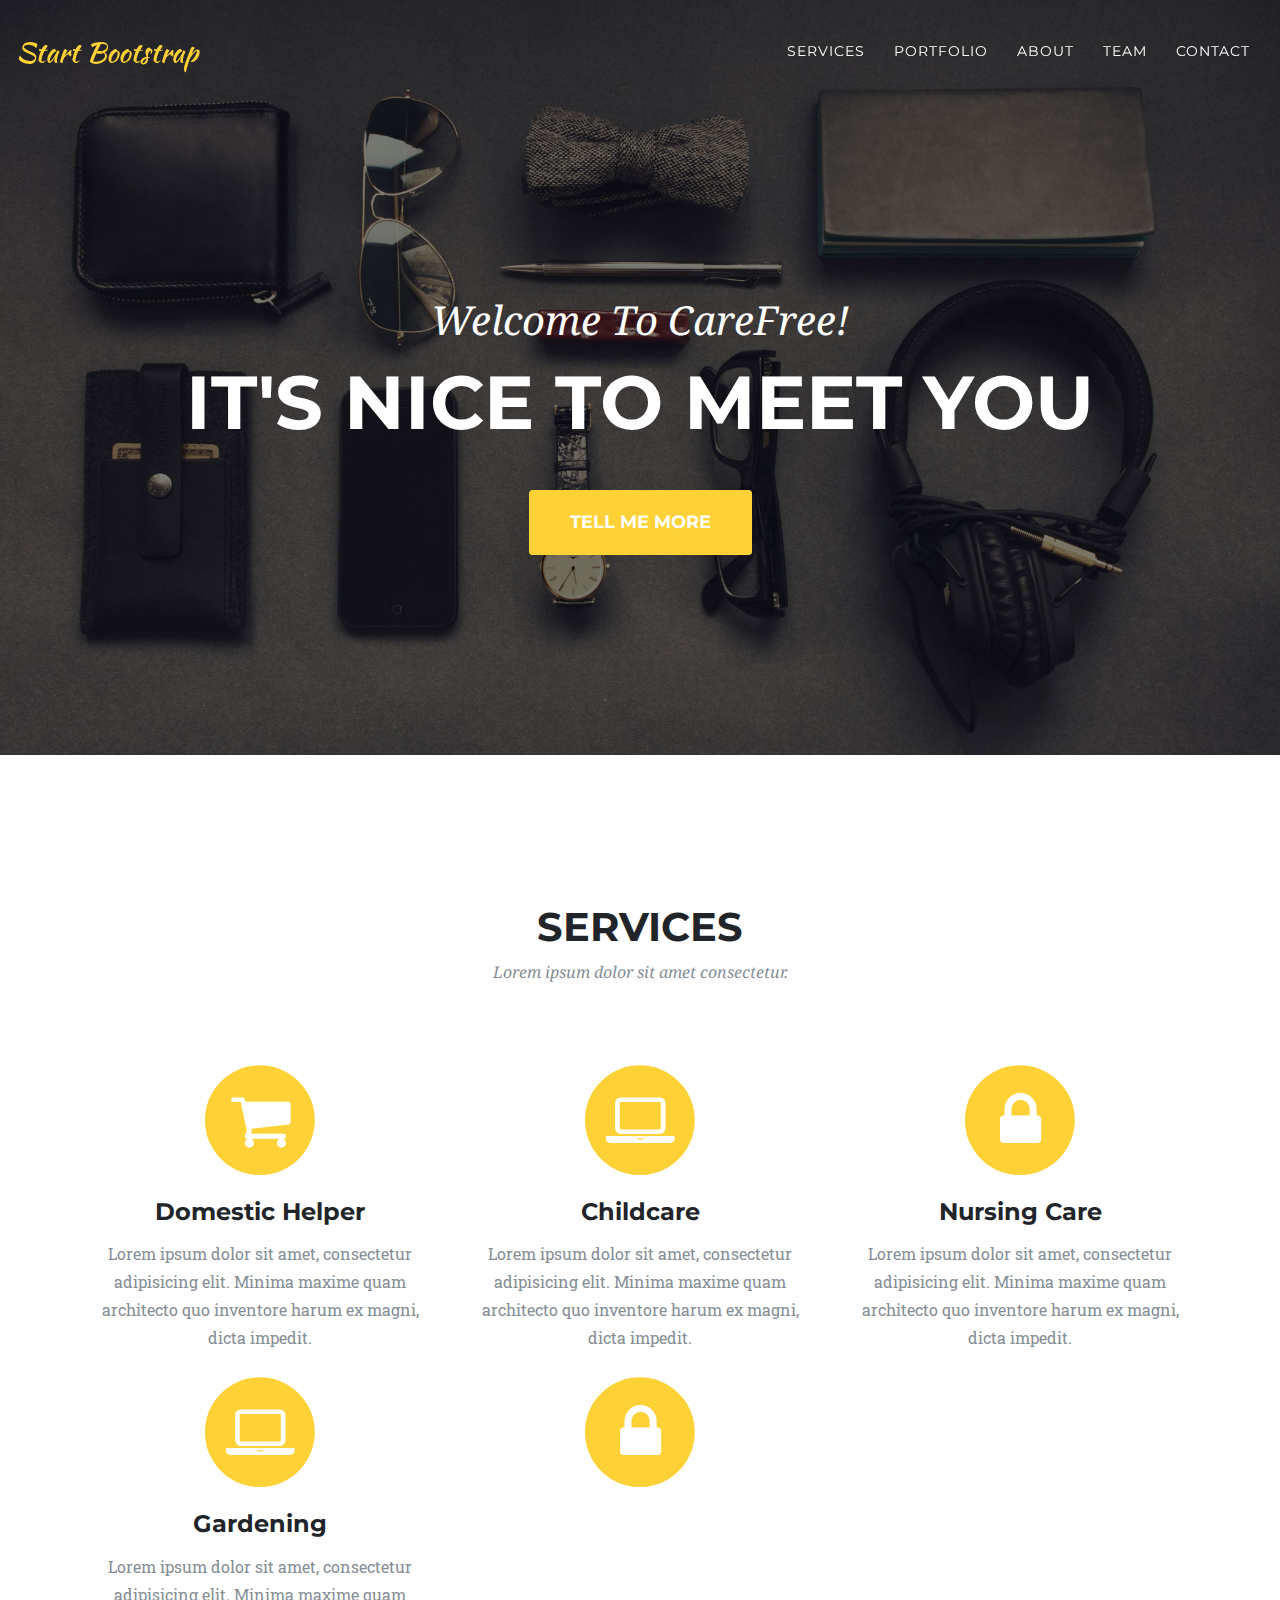
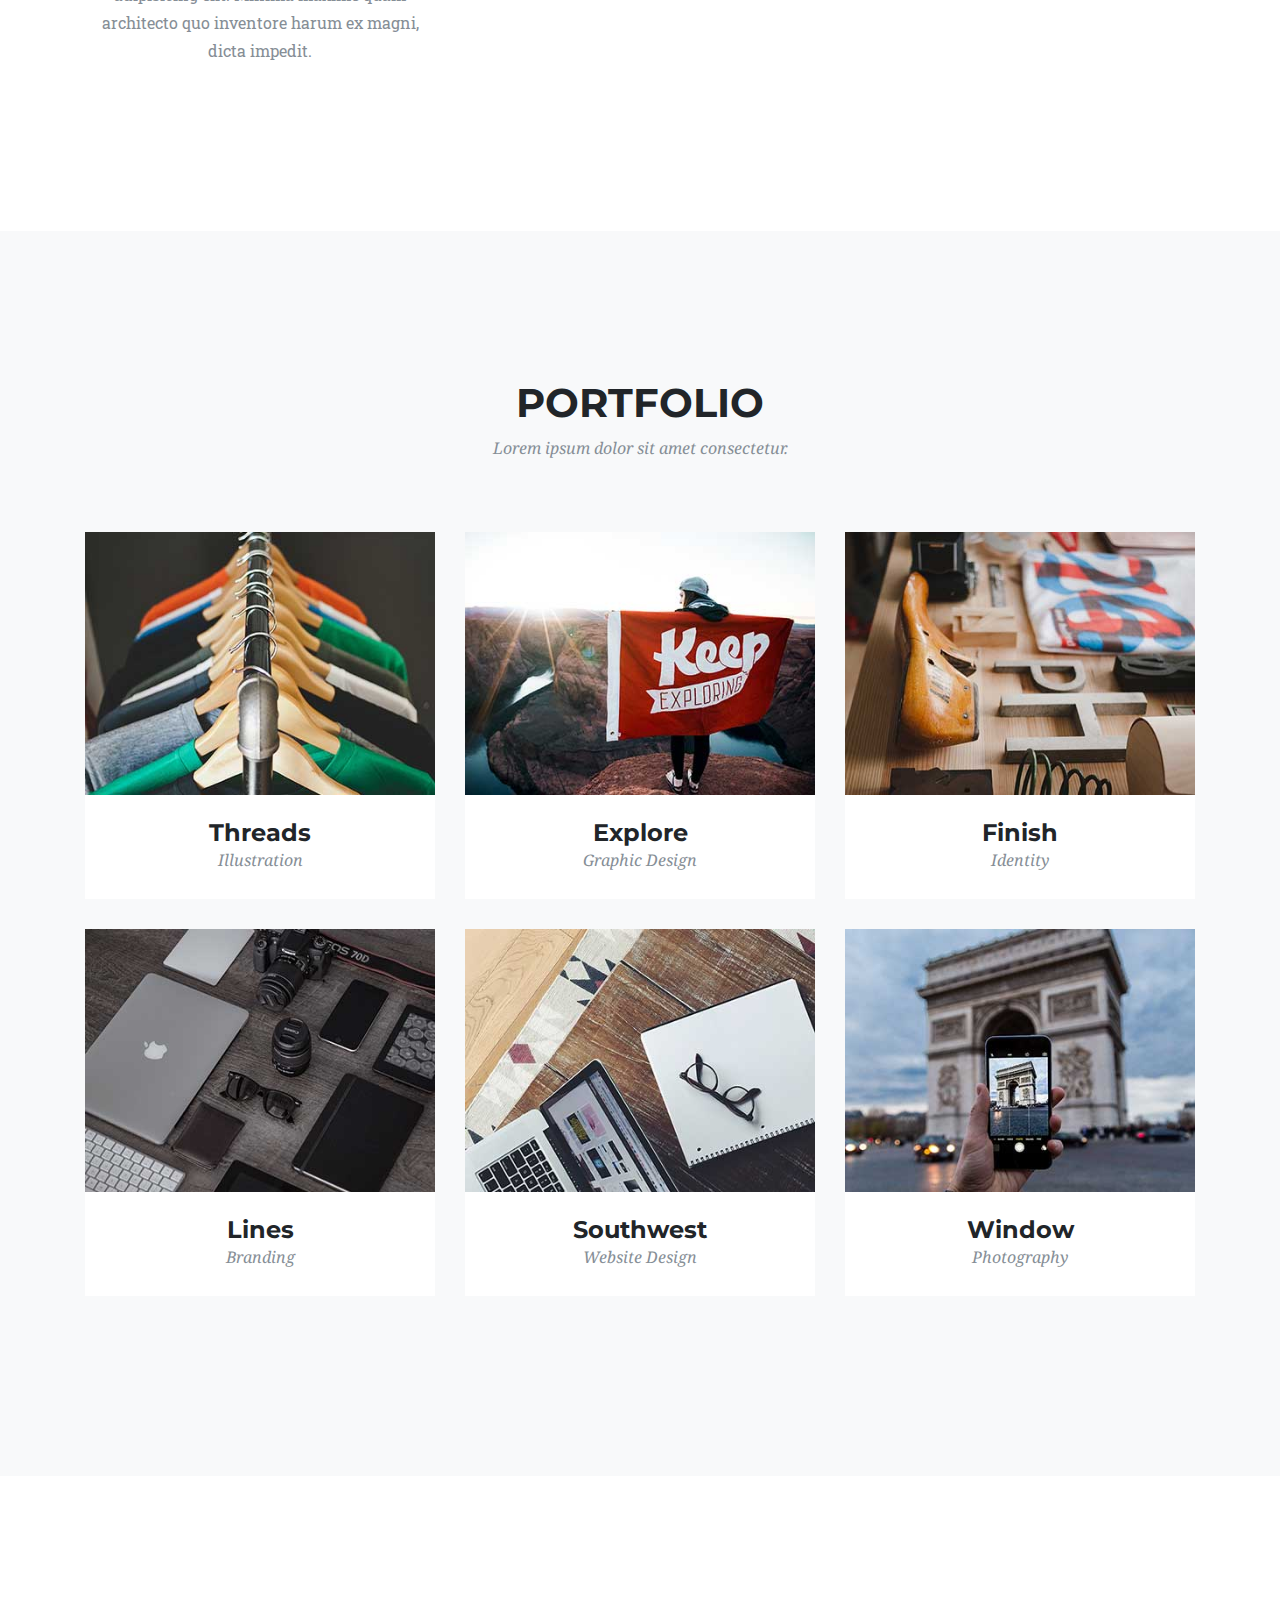
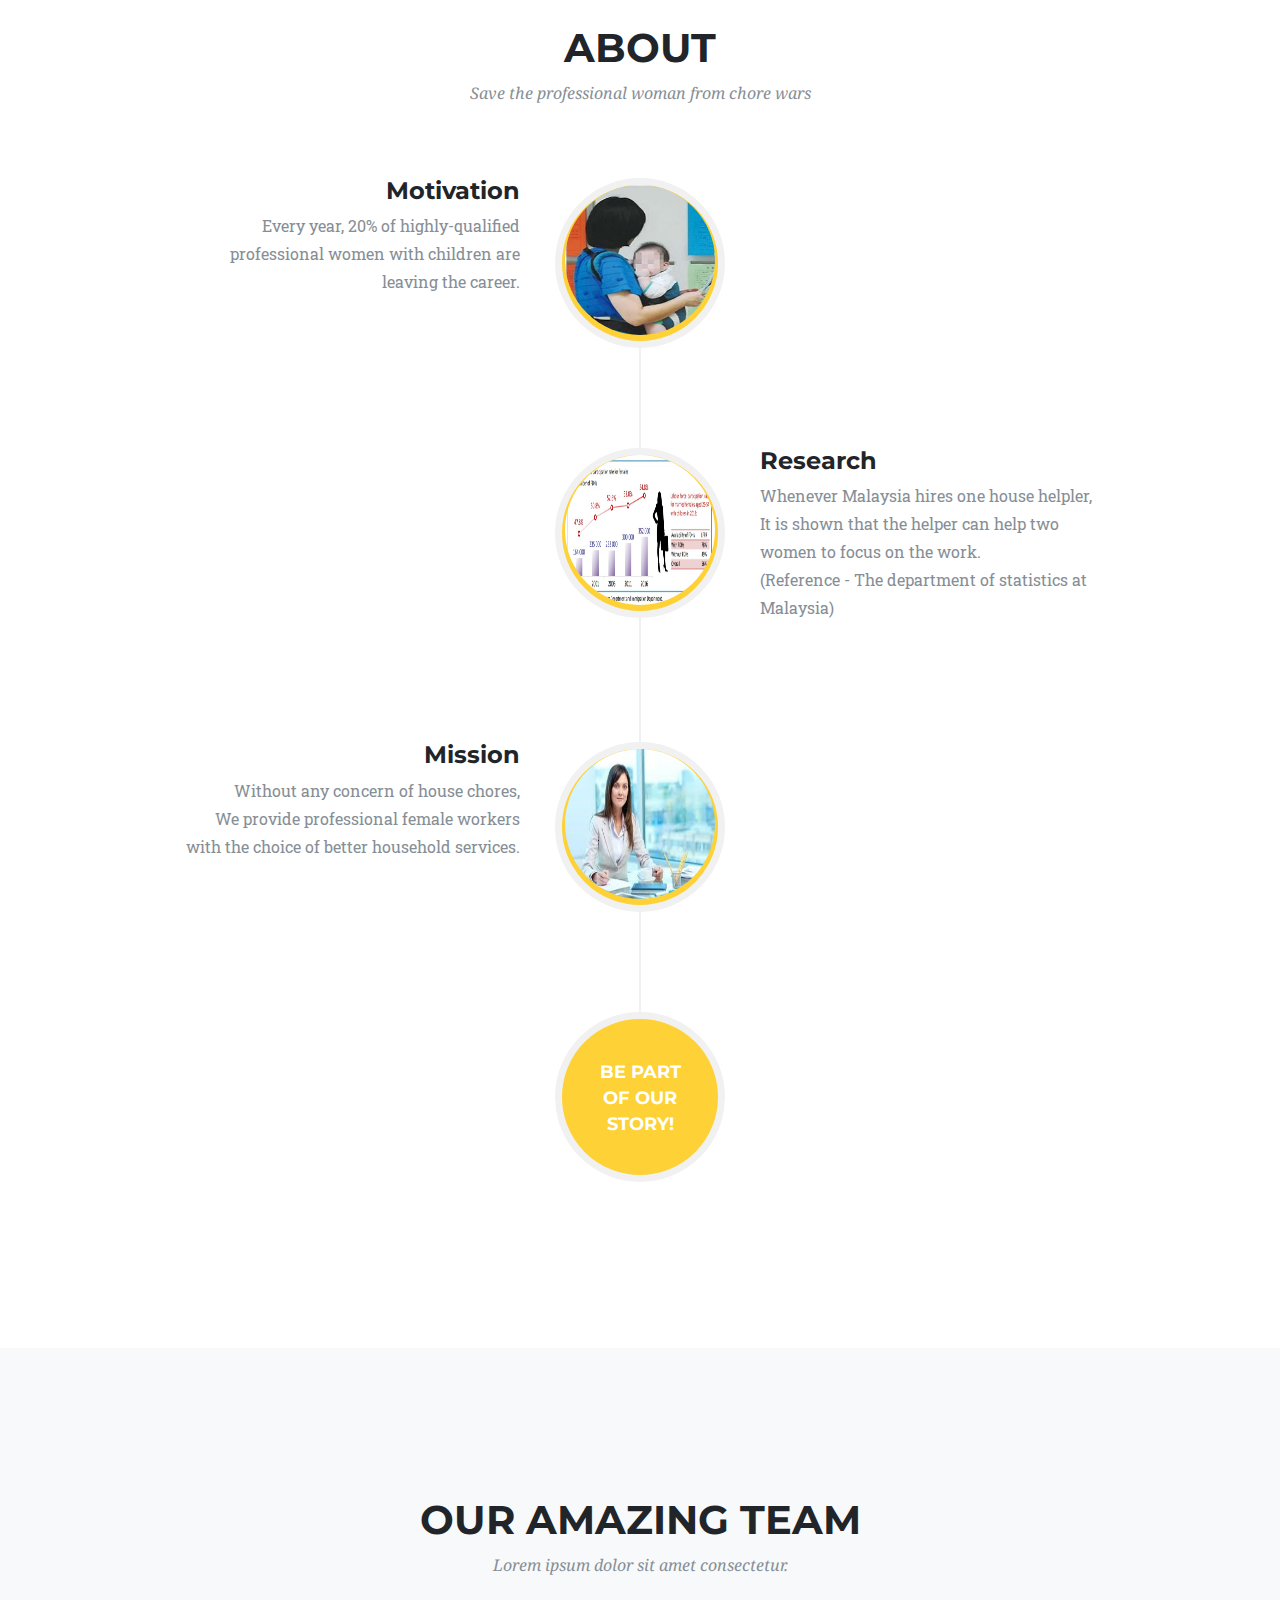
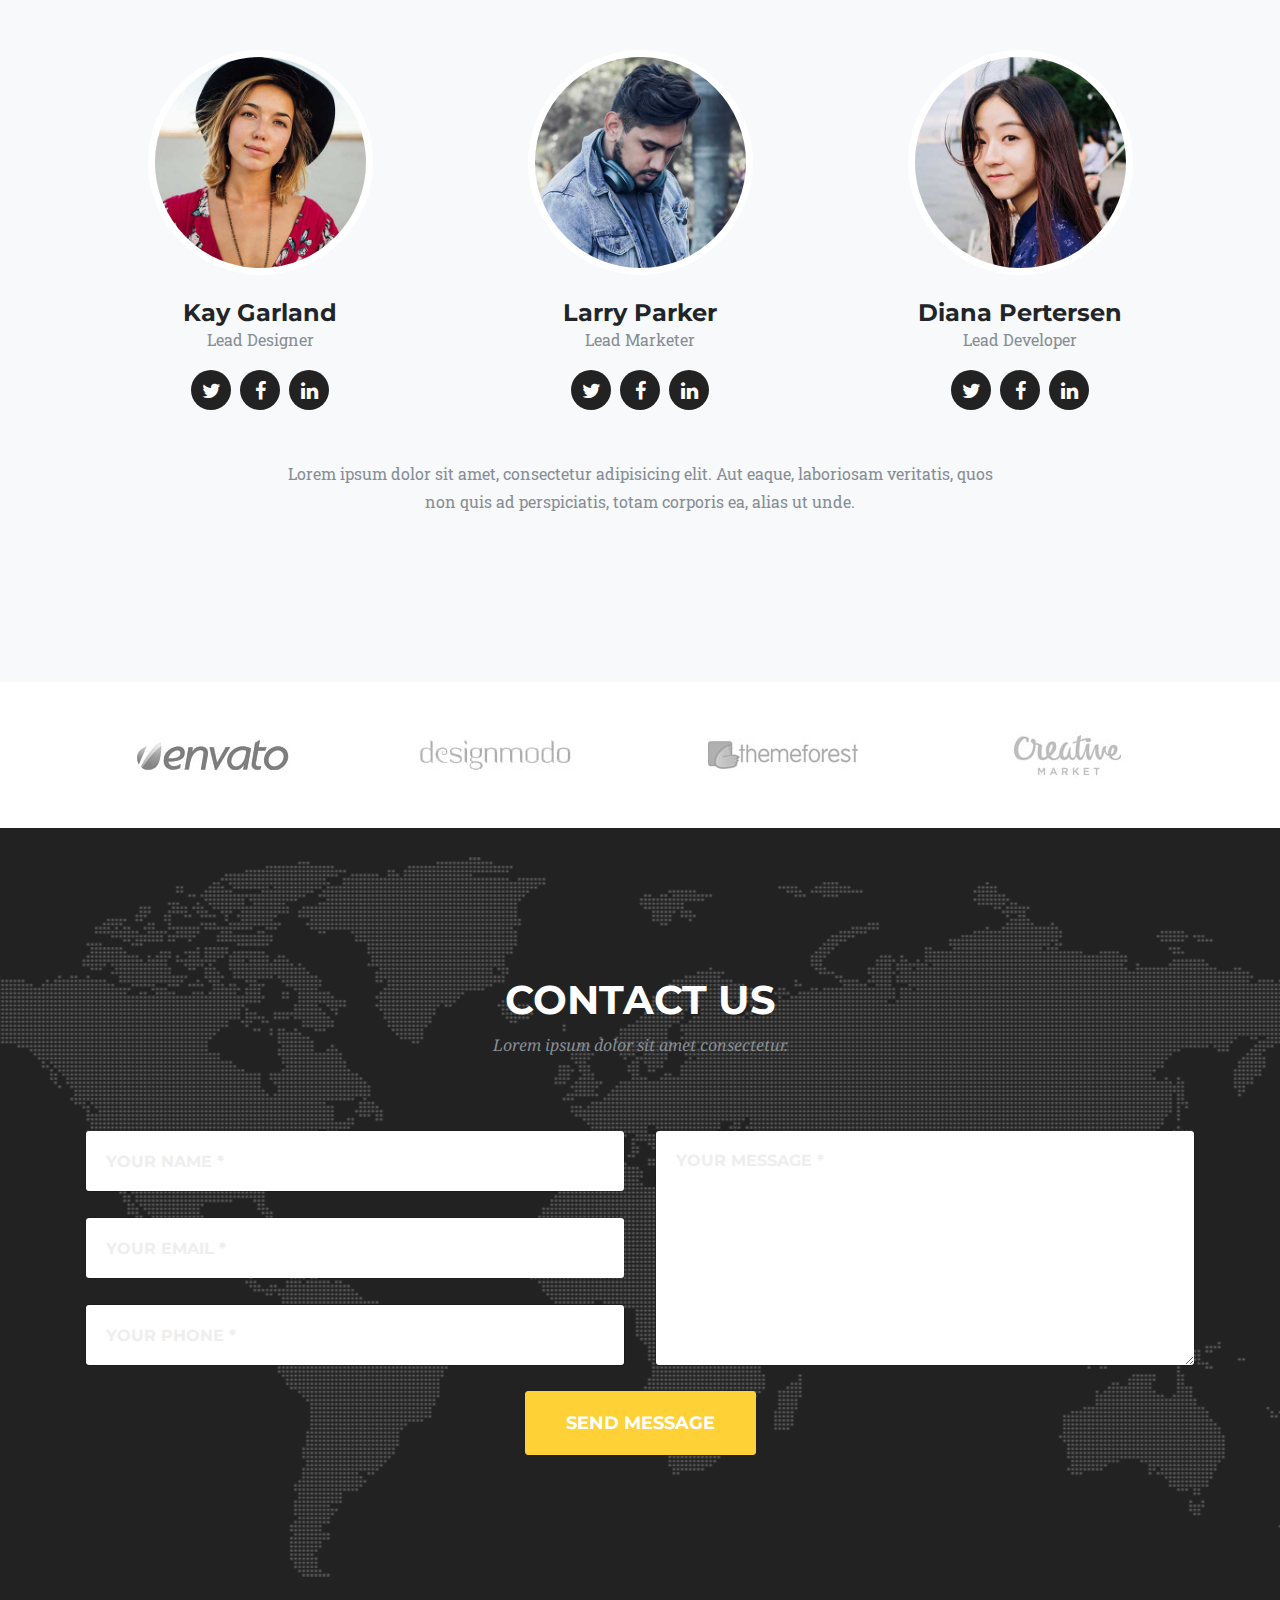
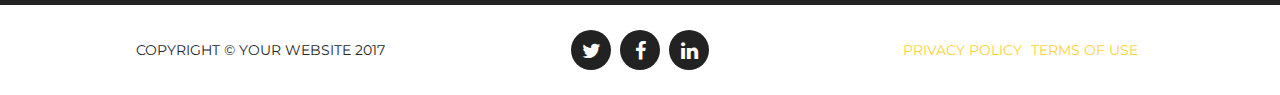
==== index.html @ 24c860a3 "Merge remote-tracking branch 'origin/master'" ====
<!DOCTYPE html>
<html lang="en">

  <head>

    <meta charset="utf-8">
    <meta name="viewport" content="width=device-width, initial-scale=1, shrink-to-fit=no">
    <meta name="description" content="">
    <meta name="author" content="">

    <title>Agency - Gender equality</title>

    <!-- Bootstrap core CSS -->
    <link href="vendor/bootstrap/css/bootstrap.min.css" rel="stylesheet">

    <!-- Custom fonts for this template -->
    <link href="vendor/font-awesome/css/font-awesome.min.css" rel="stylesheet" type="text/css">
    <link href="https://fonts.googleapis.com/css?family=Montserrat:400,700" rel="stylesheet" type="text/css">
    <link href='https://fonts.googleapis.com/css?family=Kaushan+Script' rel='stylesheet' type='text/css'>
    <link href='https://fonts.googleapis.com/css?family=Droid+Serif:400,700,400italic,700italic' rel='stylesheet' type='text/css'>
    <link href='https://fonts.googleapis.com/css?family=Roboto+Slab:400,100,300,700' rel='stylesheet' type='text/css'>

    <!-- Custom styles for this template -->
    <link href="css/agency.min.css" rel="stylesheet">

  </head>

  <body id="page-top">

    <!-- Navigation -->
    <nav class="navbar navbar-expand-lg navbar-dark fixed-top" id="mainNav">
      <a class="navbar-brand" href="#page-top">Start Bootstrap</a>
      <button class="navbar-toggler navbar-toggler-right" type="button" data-toggle="collapse" data-target="#navbarResponsive" aria-controls="navbarResponsive" aria-expanded="false" aria-label="Toggle navigation">
        Menu
        <i class="fa fa-bars"></i>
      </button>
      <div class="collapse navbar-collapse" id="navbarResponsive">
        <ul class="navbar-nav ml-auto">
          <li class="nav-item">
            <a class="nav-link" href="#services">Services</a>
          </li>
          <li class="nav-item">
            <a class="nav-link" href="#portfolio">Portfolio</a>
          </li>
          <li class="nav-item">
            <a class="nav-link" href="#about">About</a>
          </li>
          <li class="nav-item">
            <a class="nav-link" href="#team">Team</a>
          </li>
          <li class="nav-item">
            <a class="nav-link" href="#contact">Contact</a>
          </li>
        </ul>
      </div>
    </nav>

    <!-- Header -->
    <header class="masthead">
      <div class="container">
        <div class="intro-text">
          <div class="intro-lead-in">Welcome To CareFree!</div>
          <div class="intro-heading">It's Nice To Meet You</div>
          <a href="#services" class="btn btn-xl">Tell Me More</a>
        </div>
      </div>
    </header>

    <!-- Services -->
    <section id="services">
      <div class="container">
        <div class="row">
          <div class="col-lg-12 text-center">
            <h2 class="section-heading">Services</h2>
            <h3 class="section-subheading text-muted">Lorem ipsum dolor sit amet consectetur.</h3>
          </div>
        </div>
        <div class="row text-center">
          <div class="col-md-4">
          <a href="page.html">
            <span class="fa-stack fa-4x">
              <i class="fa fa-circle fa-stack-2x text-primary"></i>
              <i class="fa fa-shopping-cart fa-stack-1x fa-inverse"></i>
            </span>
            </a>
            <h4 class="service-heading">Domestic Helper</h4>
            <p class="text-muted">Lorem ipsum dolor sit amet, consectetur adipisicing elit. Minima maxime quam architecto quo inventore harum ex magni, dicta impedit.</p>
          </div>
          <div class="col-md-4">
            <span class="fa-stack fa-4x">
              <i class="fa fa-circle fa-stack-2x text-primary"></i>
              <i class="fa fa-laptop fa-stack-1x fa-inverse"></i>
            </span>
            <h4 class="service-heading">Childcare</h4>
            <p class="text-muted">Lorem ipsum dolor sit amet, consectetur adipisicing elit. Minima maxime quam architecto quo inventore harum ex magni, dicta impedit.</p>
          </div>
          <div class="col-md-4">
            <span class="fa-stack fa-4x">
              <i class="fa fa-circle fa-stack-2x text-primary"></i>
              <i class="fa fa-lock fa-stack-1x fa-inverse"></i>
            </span>
            <h4 class="service-heading">Nursing Care</h4>
            <p class="text-muted">Lorem ipsum dolor sit amet, consectetur adipisicing elit. Minima maxime quam architecto quo inventore harum ex magni, dicta impedit.</p>
          </div>
          <div class="col-md-4">
            <span class="fa-stack fa-4x">
              <i class="fa fa-circle fa-stack-2x text-primary"></i>
              <i class="fa fa-laptop fa-stack-1x fa-inverse"></i>
            </span>
            <h4 class="service-heading">Gardening</h4>
            <p class="text-muted">Lorem ipsum dolor sit amet, consectetur adipisicing elit. Minima maxime quam architecto quo inventore harum ex magni, dicta impedit.</p>
          </div>
          <div class="col-md-4">
            <span class="fa-stack fa-4x">
              <i class="fa fa-circle fa-stack-2x text-primary"></i>
              <i class="fa fa-lock fa-stack-1x fa-inverse"></i>
            </span>
        </div>
      </div>
    </section>

    <!-- Portfolio Grid -->
    <section class="bg-light" id="portfolio">
      <div class="container">
        <div class="row">
          <div class="col-lg-12 text-center">
            <h2 class="section-heading">Portfolio</h2>
            <h3 class="section-subheading text-muted">Lorem ipsum dolor sit amet consectetur.</h3>
          </div>
        </div>
        <div class="row">
          <div class="col-md-4 col-sm-6 portfolio-item">
            <div class="portfolio-link" data-toggle="modal" href="#portfolioModal1">
              <div class="portfolio-hover">
                <div class="portfolio-hover-content">
                  <i class="fa fa-plus fa-3x"></i>
                </div>
              </div>
              <img class="img-fluid" src="img/portfolio/01-thumbnail.jpg" alt="">
            </div>
            <div class="portfolio-caption">
              <h4>Threads</h4>
              <p class="text-muted">Illustration</p>
            </div>
          </div>
          <div class="col-md-4 col-sm-6 portfolio-item">
            <div class="portfolio-link" data-toggle="modal" href="#portfolioModal2">
              <div class="portfolio-hover">
                <div class="portfolio-hover-content">
                  <i class="fa fa-plus fa-3x"></i>
                </div>
              </div>
              <img class="img-fluid" src="img/portfolio/02-thumbnail.jpg" alt="">
            </div>
            <div class="portfolio-caption">
              <h4>Explore</h4>
              <p class="text-muted">Graphic Design</p>
            </div>
          </div>
          <div class="col-md-4 col-sm-6 portfolio-item">
            <div class="portfolio-link" data-toggle="modal" href="#portfolioModal3">
              <div class="portfolio-hover">
                <div class="portfolio-hover-content">
                  <i class="fa fa-plus fa-3x"></i>
                </div>
              </div>
              <img class="img-fluid" src="img/portfolio/03-thumbnail.jpg" alt="">
            </div>
            <div class="portfolio-caption">
              <h4>Finish</h4>
              <p class="text-muted">Identity</p>
            </div>
          </div>
          <div class="col-md-4 col-sm-6 portfolio-item">
            <div class="portfolio-link" data-toggle="modal" href="#portfolioModal4">
              <div class="portfolio-hover">
                <div class="portfolio-hover-content">
                  <i class="fa fa-plus fa-3x"></i>
                </div>
              </div>
              <img class="img-fluid" src="img/portfolio/04-thumbnail.jpg" alt="">
            </div>
            <div class="portfolio-caption">
              <h4>Lines</h4>
              <p class="text-muted">Branding</p>
            </div>
          </div>
          <div class="col-md-4 col-sm-6 portfolio-item">
            <div class="portfolio-link" data-toggle="modal" href="#portfolioModal5">
              <div class="portfolio-hover">
                <div class="portfolio-hover-content">
                  <i class="fa fa-plus fa-3x"></i>
                </div>
              </div>
              <img class="img-fluid" src="img/portfolio/05-thumbnail.jpg" alt="">
            </div>
            <div class="portfolio-caption">
              <h4>Southwest</h4>
              <p class="text-muted">Website Design</p>
            </div>
          </div>
          <div class="col-md-4 col-sm-6 portfolio-item">
            <div class="portfolio-link" data-toggle="modal" href="#portfolioModal6">
              <div class="portfolio-hover">
                <div class="portfolio-hover-content">
                  <i class="fa fa-plus fa-3x"></i>
                </div>
              </div>
              <img class="img-fluid" src="img/portfolio/06-thumbnail.jpg" alt="">
            </div>
            <div class="portfolio-caption">
              <h4>Window</h4>
              <p class="text-muted">Photography</p>
            </div>
          </div>
        </div>
      </div>
    </section>

    <!-- About -->
    <section id="about">
      <div class="container">
        <div class="row">
          <div class="col-lg-12 text-center">
            <h2 class="section-heading">About</h2>
            <h3 class="section-subheading text-muted">Save the professional woman from chore wars</h3>
          </div>
        </div>
        <div class="row">
          <div class="col-lg-12">
            <ul class="timeline">
              <li>
                <div class="timeline-image">
                  <img class="rounded-circle img-fluid" src="img/about/woman1.jpg" style="width: 150px;height:150px;" alt="">
                </div>
                <div class="timeline-panel">
                  <div class="timeline-heading">
<!--                     <h4>2009-2011</h4> -->
                    <h4 class="subheading">Motivation</h4>
                  </div>
                  <div class="timeline-body">
                    <p class="text-muted">Every year, 20% of highly-qualified professional women 
                    with children are leaving the career.</p>
                  </div>
                </div>
              </li>
              <li class="timeline-inverted">
                <div class="timeline-image">
                  <img class="rounded-circle img-fluid" src="img/about/maid_effect.jpg" style="width:150px;height:150px;" alt="">
                </div>
                <div class="timeline-panel">
                  <div class="timeline-heading">
<!--                     <h4>March 2011</h4> -->
                    <h4 class="subheading">Research</h4>
                  </div>
                  <div class="timeline-body">
                    <p class="text-muted">
                      Whenever Malaysia hires one house helpler, It is shown that the helper can help two women to focus on the work.<br>
                      <h8>(Reference - The department of statistics at Malaysia)</h8> 
                    </p>
                  </div>
                </div>
              </li>
              <li>
                <div class="timeline-image">
                  <img class="rounded-circle img-fluid" src="img/about/woman2.jpg" style="width: 150px;height:150px;" alt="">
                </div>
                <div class="timeline-panel">
                  <div class="timeline-heading">
<!--                     <h4>December 2012</h4> -->
                    <h4 class="subheading">Mission</h4>
                  </div>
                  <div class="timeline-body">
                    <p class="text-muted">Without any concern of house chores,<br> We provide professional female workers with the choice of better household services.</p>
                  </div>
                </div>
              </li>
              <li class="timeline-inverted">
                <div class="timeline-image">
                  <h4>Be Part
                    <br>Of Our
                    <br>Story!</h4>
                </div>
              </li>
            </ul>
          </div>
        </div>
      </div>
    </section>

    <!-- Team -->
    <section class="bg-light" id="team">
      <div class="container">
        <div class="row">
          <div class="col-lg-12 text-center">
            <h2 class="section-heading">Our Amazing Team</h2>
            <h3 class="section-subheading text-muted">Lorem ipsum dolor sit amet consectetur.</h3>
          </div>
        </div>
        <div class="row">
          <div class="col-sm-4">
            <div class="team-member">
              <img class="mx-auto rounded-circle" src="img/team/1.jpg" alt="">
              <h4>Kay Garland</h4>
              <p class="text-muted">Lead Designer</p>
              <ul class="list-inline social-buttons">
                <li class="list-inline-item">
                  <a href="#">
                    <i class="fa fa-twitter"></i>
                  </a>
                </li>
                <li class="list-inline-item">
                  <a href="#">
                    <i class="fa fa-facebook"></i>
                  </a>
                </li>
                <li class="list-inline-item">
                  <a href="#">
                    <i class="fa fa-linkedin"></i>
                  </a>
                </li>
              </ul>
            </div>
          </div>
          <div class="col-sm-4">
            <div class="team-member">
              <img class="mx-auto rounded-circle" src="img/team/2.jpg" alt="">
              <h4>Larry Parker</h4>
              <p class="text-muted">Lead Marketer</p>
              <ul class="list-inline social-buttons">
                <li class="list-inline-item">
                  <a href="#">
                    <i class="fa fa-twitter"></i>
                  </a>
                </li>
                <li class="list-inline-item">
                  <a href="#">
                    <i class="fa fa-facebook"></i>
                  </a>
                </li>
                <li class="list-inline-item">
                  <a href="#">
                    <i class="fa fa-linkedin"></i>
                  </a>
                </li>
              </ul>
            </div>
          </div>
          <div class="col-sm-4">
            <div class="team-member">
              <img class="mx-auto rounded-circle" src="img/team/3.jpg" alt="">
              <h4>Diana Pertersen</h4>
              <p class="text-muted">Lead Developer</p>
              <ul class="list-inline social-buttons">
                <li class="list-inline-item">
                  <a href="#">
                    <i class="fa fa-twitter"></i>
                  </a>
                </li>
                <li class="list-inline-item">
                  <a href="#">
                    <i class="fa fa-facebook"></i>
                  </a>
                </li>
                <li class="list-inline-item">
                  <a href="#">
                    <i class="fa fa-linkedin"></i>
                  </a>
                </li>
              </ul>
            </div>
          </div>
        </div>
        <div class="row">
          <div class="col-lg-8 mx-auto text-center">
            <p class="large text-muted">Lorem ipsum dolor sit amet, consectetur adipisicing elit. Aut eaque, laboriosam veritatis, quos non quis ad perspiciatis, totam corporis ea, alias ut unde.</p>
          </div>
        </div>
      </div>
    </section>

    <!-- Clients -->
    <section class="py-5">
      <div class="container">
        <div class="row">
          <div class="col-md-3 col-sm-6">
            <a href="#">
              <img class="img-fluid d-block mx-auto" src="img/logos/envato.jpg" alt="">
            </a>
          </div>
          <div class="col-md-3 col-sm-6">
            <a href="#">
              <img class="img-fluid d-block mx-auto" src="img/logos/designmodo.jpg" alt="">
            </a>
          </div>
          <div class="col-md-3 col-sm-6">
            <a href="#">
              <img class="img-fluid d-block mx-auto" src="img/logos/themeforest.jpg" alt="">
            </a>
          </div>
          <div class="col-md-3 col-sm-6">
            <a href="#">
              <img class="img-fluid d-block mx-auto" src="img/logos/creative-market.jpg" alt="">
            </a>
          </div>
        </div>
      </div>
    </section>

    <!-- Contact -->
    <section id="contact">
      <div class="container">
        <div class="row">
          <div class="col-lg-12 text-center">
            <h2 class="section-heading">Contact Us</h2>
            <h3 class="section-subheading text-muted">Lorem ipsum dolor sit amet consectetur.</h3>
          </div>
        </div>
        <div class="row">
          <div class="col-lg-12">
            <form id="contactForm" name="sentMessage" novalidate>
              <div class="row">
                <div class="col-md-6">
                  <div class="form-group">
                    <input class="form-control" id="name" type="text" placeholder="Your Name *" required data-validation-required-message="Please enter your name.">
                    <p class="help-block text-danger"></p>
                  </div>
                  <div class="form-group">
                    <input class="form-control" id="email" type="email" placeholder="Your Email *" required data-validation-required-message="Please enter your email address.">
                    <p class="help-block text-danger"></p>
                  </div>
                  <div class="form-group">
                    <input class="form-control" id="phone" type="tel" placeholder="Your Phone *" required data-validation-required-message="Please enter your phone number.">
                    <p class="help-block text-danger"></p>
                  </div>
                </div>
                <div class="col-md-6">
                  <div class="form-group">
                    <textarea class="form-control" id="message" placeholder="Your Message *" required data-validation-required-message="Please enter a message."></textarea>
                    <p class="help-block text-danger"></p>
                  </div>
                </div>
                <div class="clearfix"></div>
                <div class="col-lg-12 text-center">
                  <div id="success"></div>
                  <button class="btn btn-xl" type="submit">Send Message</button>
                </div>
              </div>
            </form>
          </div>
        </div>
      </div>
    </section>

    <!-- Footer -->
    <footer>
      <div class="container">
        <div class="row">
          <div class="col-md-4">
            <span class="copyright">Copyright &copy; Your Website 2017</span>
          </div>
          <div class="col-md-4">
            <ul class="list-inline social-buttons">
              <li class="list-inline-item">
                <a href="#">
                  <i class="fa fa-twitter"></i>
                </a>
              </li>
              <li class="list-inline-item">
                <a href="#">
                  <i class="fa fa-facebook"></i>
                </a>
              </li>
              <li class="list-inline-item">
                <a href="#">
                  <i class="fa fa-linkedin"></i>
                </a>
              </li>
            </ul>
          </div>
          <div class="col-md-4">
            <ul class="list-inline quicklinks">
              <li class="list-inline-item">
                <a href="#">Privacy Policy</a>
              </li>
              <li class="list-inline-item">
                <a href="#">Terms of Use</a>
              </li>
            </ul>
          </div>
        </div>
      </div>
    </footer>

    <!-- Portfolio Modals -->

    <!-- Modal 1 -->
    <div class="portfolio-modal modal fade" id="portfolioModal1" tabindex="-1" role="dialog" aria-hidden="true">
      <div class="modal-dialog">
        <div class="modal-content">
          <div class="close-modal" data-dismiss="modal">
            <div class="lr">
              <div class="rl"></div>
            </div>
          </div>
          <div class="container">
            <div class="row">
              <div class="col-lg-8 mx-auto">
                <div class="modal-body">
                  <!-- Project Details Go Here -->
                  <h2>Project Name</h2>
                  <p class="item-intro text-muted">Lorem ipsum dolor sit amet consectetur.</p>
                  <img class="img-fluid d-block mx-auto" src="img/portfolio/01-full.jpg" alt="">
                  <p>Use this area to describe your project. Lorem ipsum dolor sit amet, consectetur adipisicing elit. Est blanditiis dolorem culpa incidunt minus dignissimos deserunt repellat aperiam quasi sunt officia expedita beatae cupiditate, maiores repudiandae, nostrum, reiciendis facere nemo!</p>
                  <ul class="list-inline">
                    <li>Date: January 2017</li>
                    <li>Client: Threads</li>
                    <li>Category: Illustration</li>
                  </ul>
                  <button class="btn btn-primary" data-dismiss="modal" type="button">
                    <i class="fa fa-times"></i>
                    Close Project</button>
                </div>
              </div>
            </div>
          </div>
        </div>
      </div>
    </div>

    <!-- Modal 2 -->
    <div class="portfolio-modal modal fade" id="portfolioModal2" tabindex="-1" role="dialog" aria-hidden="true">
      <div class="modal-dialog">
        <div class="modal-content">
          <div class="close-modal" data-dismiss="modal">
            <div class="lr">
              <div class="rl"></div>
            </div>
          </div>
          <div class="container">
            <div class="row">
              <div class="col-lg-8 mx-auto">
                <div class="modal-body">
                  <!-- Project Details Go Here -->
                  <h2>Project Name</h2>
                  <p class="item-intro text-muted">Lorem ipsum dolor sit amet consectetur.</p>
                  <img class="img-fluid d-block mx-auto" src="img/portfolio/02-full.jpg" alt="">
                  <p>Use this area to describe your project. Lorem ipsum dolor sit amet, consectetur adipisicing elit. Est blanditiis dolorem culpa incidunt minus dignissimos deserunt repellat aperiam quasi sunt officia expedita beatae cupiditate, maiores repudiandae, nostrum, reiciendis facere nemo!</p>
                  <ul class="list-inline">
                    <li>Date: January 2017</li>
                    <li>Client: Explore</li>
                    <li>Category: Graphic Design</li>
                  </ul>
                  <button class="btn btn-primary" data-dismiss="modal" type="button">
                    <i class="fa fa-times"></i>
                    Close Project</button>
                </div>
              </div>
            </div>
          </div>
        </div>
      </div>
    </div>

    <!-- Modal 3 -->
    <div class="portfolio-modal modal fade" id="portfolioModal3" tabindex="-1" role="dialog" aria-hidden="true">
      <div class="modal-dialog">
        <div class="modal-content">
          <div class="close-modal" data-dismiss="modal">
            <div class="lr">
              <div class="rl"></div>
            </div>
          </div>
          <div class="container">
            <div class="row">
              <div class="col-lg-8 mx-auto">
                <div class="modal-body">
                  <!-- Project Details Go Here -->
                  <h2>Project Name</h2>
                  <p class="item-intro text-muted">Lorem ipsum dolor sit amet consectetur.</p>
                  <img class="img-fluid d-block mx-auto" src="img/portfolio/03-full.jpg" alt="">
                  <p>Use this area to describe your project. Lorem ipsum dolor sit amet, consectetur adipisicing elit. Est blanditiis dolorem culpa incidunt minus dignissimos deserunt repellat aperiam quasi sunt officia expedita beatae cupiditate, maiores repudiandae, nostrum, reiciendis facere nemo!</p>
                  <ul class="list-inline">
                    <li>Date: January 2017</li>
                    <li>Client: Finish</li>
                    <li>Category: Identity</li>
                  </ul>
                  <button class="btn btn-primary" data-dismiss="modal" type="button">
                    <i class="fa fa-times"></i>
                    Close Project</button>
                </div>
              </div>
            </div>
          </div>
        </div>
      </div>
    </div>

    <!-- Modal 4 -->
    <div class="portfolio-modal modal fade" id="portfolioModal4" tabindex="-1" role="dialog" aria-hidden="true">
      <div class="modal-dialog">
        <div class="modal-content">
          <div class="close-modal" data-dismiss="modal">
            <div class="lr">
              <div class="rl"></div>
            </div>
          </div>
          <div class="container">
            <div class="row">
              <div class="col-lg-8 mx-auto">
                <div class="modal-body">
                  <!-- Project Details Go Here -->
                  <h2>Project Name</h2>
                  <p class="item-intro text-muted">Lorem ipsum dolor sit amet consectetur.</p>
                  <img class="img-fluid d-block mx-auto" src="img/portfolio/04-full.jpg" alt="">
                  <p>Use this area to describe your project. Lorem ipsum dolor sit amet, consectetur adipisicing elit. Est blanditiis dolorem culpa incidunt minus dignissimos deserunt repellat aperiam quasi sunt officia expedita beatae cupiditate, maiores repudiandae, nostrum, reiciendis facere nemo!</p>
                  <ul class="list-inline">
                    <li>Date: January 2017</li>
                    <li>Client: Lines</li>
                    <li>Category: Branding</li>
                  </ul>
                  <button class="btn btn-primary" data-dismiss="modal" type="button">
                    <i class="fa fa-times"></i>
                    Close Project</button>
                </div>
              </div>
            </div>
          </div>
        </div>
      </div>
    </div>

    <!-- Modal 5 -->
    <div class="portfolio-modal modal fade" id="portfolioModal5" tabindex="-1" role="dialog" aria-hidden="true">
      <div class="modal-dialog">
        <div class="modal-content">
          <div class="close-modal" data-dismiss="modal">
            <div class="lr">
              <div class="rl"></div>
            </div>
          </div>
          <div class="container">
            <div class="row">
              <div class="col-lg-8 mx-auto">
                <div class="modal-body">
                  <!-- Project Details Go Here -->
                  <h2>Project Name</h2>
                  <p class="item-intro text-muted">Lorem ipsum dolor sit amet consectetur.</p>
                  <img class="img-fluid d-block mx-auto" src="img/portfolio/05-full.jpg" alt="">
                  <p>Use this area to describe your project. Lorem ipsum dolor sit amet, consectetur adipisicing elit. Est blanditiis dolorem culpa incidunt minus dignissimos deserunt repellat aperiam quasi sunt officia expedita beatae cupiditate, maiores repudiandae, nostrum, reiciendis facere nemo!</p>
                  <ul class="list-inline">
                    <li>Date: January 2017</li>
                    <li>Client: Southwest</li>
                    <li>Category: Website Design</li>
                  </ul>
                  <button class="btn btn-primary" data-dismiss="modal" type="button">
                    <i class="fa fa-times"></i>
                    Close Project</button>
                </div>
              </div>
            </div>
          </div>
        </div>
      </div>
    </div>

    <!-- Modal 6 -->
    <div class="portfolio-modal modal fade" id="portfolioModal6" tabindex="-1" role="dialog" aria-hidden="true">
      <div class="modal-dialog">
        <div class="modal-content">
          <div class="close-modal" data-dismiss="modal">
            <div class="lr">
              <div class="rl"></div>
            </div>
          </div>
          <div class="container">
            <div class="row">
              <div class="col-lg-8 mx-auto">
                <div class="modal-body">
                  <!-- Project Details Go Here -->
                  <h2>Project Name</h2>
                  <p class="item-intro text-muted">Lorem ipsum dolor sit amet consectetur.</p>
                  <img class="img-fluid d-block mx-auto" src="img/portfolio/06-full.jpg" alt="">
                  <p>Use this area to describe your project. Lorem ipsum dolor sit amet, consectetur adipisicing elit. Est blanditiis dolorem culpa incidunt minus dignissimos deserunt repellat aperiam quasi sunt officia expedita beatae cupiditate, maiores repudiandae, nostrum, reiciendis facere nemo!</p>
                  <ul class="list-inline">
                    <li>Date: January 2017</li>
                    <li>Client: Window</li>
                    <li>Category: Photography</li>
                  </ul>
                  <button class="btn btn-primary" data-dismiss="modal" type="button">
                    <i class="fa fa-times"></i>
                    Close Project</button>
                </div>
              </div>
            </div>
          </div>
        </div>
      </div>
    </div>

    <!-- Bootstrap core JavaScript -->
    <script src="vendor/jquery/jquery.min.js"></script>
    <script src="vendor/popper/popper.min.js"></script>
    <script src="vendor/bootstrap/js/bootstrap.min.js"></script>

    <!-- Plugin JavaScript -->
    <script src="vendor/jquery-easing/jquery.easing.min.js"></script>

    <!-- Contact form JavaScript -->
    <script src="js/jqBootstrapValidation.js"></script>
    <script src="js/contact_me.js"></script>

    <!-- Custom scripts for this template -->
    <script src="js/agency.min.js"></script>

  </body>

</html>
---- css/agency.min.css ----
/*!
 * Start Bootstrap - Agency v4.0.0-alpha (http://startbootstrap.com/template-overviews/agency)
 * Copyright 2013-2017 Start Bootstrap
 * Licensed under MIT (https://github.com/BlackrockDigital/startbootstrap-agency/blob/master/LICENSE)
 */body{overflow-x:hidden;font-family:'Roboto Slab','Helvetica Neue',Helvetica,Arial,sans-serif}p{line-height:1.75}a{color:#fed136}a.active,a:active,a:focus,a:hover{color:#fec503}h1,h2,h3,h4,h5,h6{font-weight:700;font-family:Montserrat,'Helvetica Neue',Helvetica,Arial,sans-serif;text-transform:uppercase}section{padding:100px 0}section h2.section-heading{font-size:40px;margin-top:0;margin-bottom:15px}section h3.section-subheading{font-size:16px;font-weight:400;font-style:italic;margin-bottom:75px;text-transform:none;font-family:'Droid Serif','Helvetica Neue',Helvetica,Arial,sans-serif}@media (min-width:768px){section{padding:150px 0}}::-moz-selection{background:#fed136;text-shadow:none}::selection{background:#fed136;text-shadow:none}img::selection{background:0 0}img::-moz-selection{background:0 0}body{-webkit-tap-highlight-color:#fed136}#mainNav{background-color:#222}#mainNav .navbar-toggler{font-size:12px;right:0;padding:13px;text-transform:uppercase;color:#fff;border:0;background-color:#fed136;font-family:Montserrat,'Helvetica Neue',Helvetica,Arial,sans-serif;text-transform:uppercase}#mainNav .navbar-brand{color:#fed136;font-family:'Kaushan Script','Helvetica Neue',Helvetica,Arial,cursive}#mainNav .navbar-brand.active,#mainNav .navbar-brand:active,#mainNav .navbar-brand:focus,#mainNav .navbar-brand:hover{color:#fec503}#mainNav .navbar-nav .nav-item .nav-link{font-size:90%;font-weight:400;padding:.75em 0;letter-spacing:1px;color:#fff;font-family:Montserrat,'Helvetica Neue',Helvetica,Arial,sans-serif;text-transform:uppercase}#mainNav .navbar-nav .nav-item .nav-link.active,#mainNav .navbar-nav .nav-item .nav-link:hover{color:#fed136}@media (min-width:992px){#mainNav{padding-top:25px;padding-bottom:25px;-webkit-transition:padding-top .3s,padding-bottom .3s;-moz-transition:padding-top .3s,padding-bottom .3s;transition:padding-top .3s,padding-bottom .3s;border:none;background-color:transparent}#mainNav .navbar-brand{font-size:1.75em;-webkit-transition:all .3s;-moz-transition:all .3s;transition:all .3s}#mainNav .navbar-nav .nav-item .nav-link{padding:1.1em 1em!important}#mainNav.navbar-shrink{padding-top:0;padding-bottom:0;background-color:#222}#mainNav.navbar-shrink .navbar-brand{font-size:1.25em;padding:12px 0}}header.masthead{text-align:center;color:#fff;background-image:url(../img/header-bg.jpg);background-repeat:no-repeat;background-attachment:scroll;background-position:center center;-webkit-background-size:cover;-moz-background-size:cover;-o-background-size:cover;background-size:cover}header.masthead .intro-text{padding-top:150px;padding-bottom:100px}header.masthead .intro-text .intro-lead-in{font-size:22px;font-style:italic;line-height:22px;margin-bottom:25px;font-family:'Droid Serif','Helvetica Neue',Helvetica,Arial,sans-serif}header.masthead .intro-text .intro-heading{font-size:50px;font-weight:700;line-height:50px;margin-bottom:25px;font-family:Montserrat,'Helvetica Neue',Helvetica,Arial,sans-serif;text-transform:uppercase}@media (min-width:768px){header.masthead .intro-text{padding-top:300px;padding-bottom:200px}header.masthead .intro-text .intro-lead-in{font-size:40px;font-style:italic;line-height:40px;margin-bottom:25px;font-family:'Droid Serif','Helvetica Neue',Helvetica,Arial,sans-serif}header.masthead .intro-text .intro-heading{font-size:75px;font-weight:700;line-height:75px;margin-bottom:50px;font-family:Montserrat,'Helvetica Neue',Helvetica,Arial,sans-serif;text-transform:uppercase}}.service-heading{margin:15px 0;text-transform:none}#portfolio .portfolio-item{right:0;margin:0 0 15px}#portfolio .portfolio-item .portfolio-link{position:relative;display:block;max-width:400px;margin:0 auto;cursor:pointer}#portfolio .portfolio-item .portfolio-link .portfolio-hover{position:absolute;width:100%;height:100%;-webkit-transition:all ease .5s;-moz-transition:all ease .5s;transition:all ease .5s;opacity:0;background:rgba(254,209,54,.9)}#portfolio .portfolio-item .portfolio-link .portfolio-hover:hover{opacity:1}#portfolio .portfolio-item .portfolio-link .portfolio-hover .portfolio-hover-content{font-size:20px;position:absolute;top:50%;width:100%;height:20px;margin-top:-12px;text-align:center;color:#fff}#portfolio .portfolio-item .portfolio-link .portfolio-hover .portfolio-hover-content i{margin-top:-12px}#portfolio .portfolio-item .portfolio-link .portfolio-hover .portfolio-hover-content h3,#portfolio .portfolio-item .portfolio-link .portfolio-hover .portfolio-hover-content h4{margin:0}#portfolio .portfolio-item .portfolio-caption{max-width:400px;margin:0 auto;padding:25px;text-align:center;background-color:#fff}#portfolio .portfolio-item .portfolio-caption h4{margin:0;text-transform:none}#portfolio .portfolio-item .portfolio-caption p{font-size:16px;font-style:italic;margin:0;font-family:'Droid Serif','Helvetica Neue',Helvetica,Arial,sans-serif}#portfolio *{z-index:2}@media (min-width:767px){#portfolio .portfolio-item{margin:0 0 30px}}.portfolio-modal .modal-dialog{max-width:none;height:100%;margin:0}.portfolio-modal .modal-content{min-height:100%;padding:100px 0;text-align:center;border:none;border-radius:0;background-clip:border-box;-webkit-box-shadow:none;box-shadow:none}.portfolio-modal .modal-content h2{font-size:3em;margin-bottom:15px}.portfolio-modal .modal-content p{margin-bottom:30px}.portfolio-modal .modal-content p.item-intro{font-size:16px;font-style:italic;margin:20px 0 30px;font-family:'Droid Serif','Helvetica Neue',Helvetica,Arial,sans-serif}.portfolio-modal .modal-content ul.list-inline{margin-top:0;margin-bottom:30px}.portfolio-modal .modal-content img{margin-bottom:30px}.portfolio-modal .modal-content button{cursor:pointer}.portfolio-modal .close-modal{position:absolute;top:25px;right:25px;width:75px;height:75px;cursor:pointer;background-color:transparent}.portfolio-modal .close-modal:hover{opacity:.3}.portfolio-modal .close-modal .lr{z-index:1051;width:1px;height:75px;margin-left:35px;-webkit-transform:rotate(45deg);-ms-transform:rotate(45deg);transform:rotate(45deg);background-color:#222}.portfolio-modal .close-modal .lr .rl{z-index:1052;width:1px;height:75px;-webkit-transform:rotate(90deg);-ms-transform:rotate(90deg);transform:rotate(90deg);background-color:#222}.portfolio-modal .modal-backdrop{display:none;opacity:0}.timeline{position:relative;padding:0;list-style:none}.timeline:before{position:absolute;top:0;bottom:0;left:40px;width:2px;margin-left:-1.5px;content:'';background-color:#f1f1f1}.timeline>li{position:relative;min-height:50px;margin-bottom:50px}.timeline>li:after,.timeline>li:before{display:table;content:' '}.timeline>li:after{clear:both}.timeline>li .timeline-panel{position:relative;float:right;width:100%;padding:0 20px 0 100px;text-align:left}.timeline>li .timeline-panel:before{right:auto;left:-15px;border-right-width:15px;border-left-width:0}.timeline>li .timeline-panel:after{right:auto;left:-14px;border-right-width:14px;border-left-width:0}.timeline>li .timeline-image{position:absolute;z-index:100;left:0;width:80px;height:80px;margin-left:0;text-align:center;color:#fff;border:7px solid #f1f1f1;border-radius:100%;background-color:#fed136}.timeline>li .timeline-image h4{font-size:10px;line-height:14px;margin-top:12px}.timeline>li.timeline-inverted>.timeline-panel{float:right;padding:0 20px 0 100px;text-align:left}.timeline>li.timeline-inverted>.timeline-panel:before{right:auto;left:-15px;border-right-width:15px;border-left-width:0}.timeline>li.timeline-inverted>.timeline-panel:after{right:auto;left:-14px;border-right-width:14px;border-left-width:0}.timeline>li:last-child{margin-bottom:0}.timeline .timeline-heading h4{margin-top:0;color:inherit}.timeline .timeline-heading h4.subheading{text-transform:none}.timeline .timeline-body>p,.timeline .timeline-body>ul{margin-bottom:0}@media (min-width:768px){.timeline:before{left:50%}.timeline>li{min-height:100px;margin-bottom:100px}.timeline>li .timeline-panel{float:left;width:41%;padding:0 20px 20px 30px;text-align:right}.timeline>li .timeline-image{left:50%;width:100px;height:100px;margin-left:-50px}.timeline>li .timeline-image h4{font-size:13px;line-height:18px;margin-top:16px}.timeline>li.timeline-inverted>.timeline-panel{float:right;padding:0 30px 20px 20px;text-align:left}}@media (min-width:992px){.timeline>li{min-height:150px}.timeline>li .timeline-panel{padding:0 20px 20px}.timeline>li .timeline-image{width:150px;height:150px;margin-left:-75px}.timeline>li .timeline-image h4{font-size:18px;line-height:26px;margin-top:30px}.timeline>li.timeline-inverted>.timeline-panel{padding:0 20px 20px}}@media (min-width:1200px){.timeline>li{min-height:170px}.timeline>li .timeline-panel{padding:0 20px 20px 100px}.timeline>li .timeline-image{width:170px;height:170px;margin-left:-85px}.timeline>li .timeline-image h4{margin-top:40px}.timeline>li.timeline-inverted>.timeline-panel{padding:0 100px 20px 20px}}.team-member{margin-bottom:50px;text-align:center}.team-member img{width:225px;height:225px;border:7px solid #fff}.team-member h4{margin-top:25px;margin-bottom:0;text-transform:none}.team-member p{margin-top:0}section#contact{background-color:#222;background-image:url(../img/map-image.png);background-repeat:no-repeat;background-position:center}section#contact .section-heading{color:#fff}section#contact .form-group{margin-bottom:25px}section#contact .form-group input,section#contact .form-group textarea{padding:20px}section#contact .form-group input.form-control{height:auto}section#contact .form-group textarea.form-control{height:236px}section#contact .form-control:focus{border-color:#fed136;box-shadow:none}section#contact ::-webkit-input-placeholder{font-weight:700;color:#eee;font-family:Montserrat,'Helvetica Neue',Helvetica,Arial,sans-serif;text-transform:uppercase}section#contact :-moz-placeholder{font-weight:700;color:#eee;font-family:Montserrat,'Helvetica Neue',Helvetica,Arial,sans-serif;text-transform:uppercase}section#contact ::-moz-placeholder{font-weight:700;color:#eee;font-family:Montserrat,'Helvetica Neue',Helvetica,Arial,sans-serif;text-transform:uppercase}section#contact :-ms-input-placeholder{font-weight:700;color:#eee;font-family:Montserrat,'Helvetica Neue',Helvetica,Arial,sans-serif;text-transform:uppercase}section#contact .text-danger{color:#e74c3c}footer{padding:25px 0;text-align:center}footer span.copyright{font-size:90%;line-height:40px;text-transform:none;font-family:Montserrat,'Helvetica Neue',Helvetica,Arial,sans-serif;text-transform:uppercase}footer ul.quicklinks{font-size:90%;line-height:40px;margin-bottom:0;text-transform:none;font-family:Montserrat,'Helvetica Neue',Helvetica,Arial,sans-serif;text-transform:uppercase}ul.social-buttons{margin-bottom:0}ul.social-buttons li a{font-size:20px;line-height:40px;display:block;width:40px;height:40px;-webkit-transition:all .3s;-moz-transition:all .3s;transition:all .3s;color:#fff;border-radius:100%;outline:0;background-color:#222}ul.social-buttons li a:active,ul.social-buttons li a:focus,ul.social-buttons li a:hover{background-color:#fed136}.text-primary{color:#fed136!important}.btn-primary{font-weight:700;color:#fff;border-color:#fed136;background-color:#fed136;font-family:Montserrat,'Helvetica Neue',Helvetica,Arial,sans-serif;text-transform:uppercase}.btn-primary.focus,.btn-primary:focus{color:#fff;border-color:#b48b01;background-color:#fec503}.btn-primary:hover{color:#fff;border-color:#f6bf01;background-color:#fec503}.btn-primary.active,.btn-primary:active,.open>.btn-primary.dropdown-toggle{color:#fff;border-color:#f6bf01;background-color:#fec503}.btn-primary.active.focus,.btn-primary.active:focus,.btn-primary.active:hover,.btn-primary:active.focus,.btn-primary:active:focus,.btn-primary:active:hover,.open>.btn-primary.dropdown-toggle.focus,.open>.btn-primary.dropdown-toggle:focus,.open>.btn-primary.dropdown-toggle:hover{color:#fff;border-color:#b48b01;background-color:#dcab01}.btn-primary.active,.btn-primary:active,.open>.btn-primary.dropdown-toggle{background-image:none}.btn-primary.disabled.focus,.btn-primary.disabled:focus,.btn-primary.disabled:hover,.btn-primary[disabled].focus,.btn-primary[disabled]:focus,.btn-primary[disabled]:hover,fieldset[disabled] .btn-primary.focus,fieldset[disabled] .btn-primary:focus,fieldset[disabled] .btn-primary:hover{border-color:#fed136;background-color:#fed136}.btn-primary .badge{color:#fed136;background-color:#fff}.btn-xl{font-size:18px;font-weight:700;padding:20px 40px;border-radius:3px;color:#fff;border-color:#fed136;background-color:#fed136;font-family:Montserrat,'Helvetica Neue',Helvetica,Arial,sans-serif;text-transform:uppercase}.btn-xl.focus,.btn-xl:focus{color:#fff;border-color:#b48b01;background-color:#fec503}.btn-xl:hover{color:#fff;border-color:#f6bf01;background-color:#fec503}.btn-xl.active,.btn-xl:active,.open>.btn-xl.dropdown-toggle{color:#fff;border-color:#f6bf01;background-color:#fec503}.btn-xl.active.focus,.btn-xl.active:focus,.btn-xl.active:hover,.btn-xl:active.focus,.btn-xl:active:focus,.btn-xl:active:hover,.open>.btn-xl.dropdown-toggle.focus,.open>.btn-xl.dropdown-toggle:focus,.open>.btn-xl.dropdown-toggle:hover{color:#fff;border-color:#b48b01;background-color:#dcab01}.btn-xl.active,.btn-xl:active,.open>.btn-xl.dropdown-toggle{background-image:none}.btn-xl.disabled.focus,.btn-xl.disabled:focus,.btn-xl.disabled:hover,.btn-xl[disabled].focus,.btn-xl[disabled]:focus,.btn-xl[disabled]:hover,fieldset[disabled] .btn-xl.focus,fieldset[disabled] .btn-xl:focus,fieldset[disabled] .btn-xl:hover{border-color:#fed136;background-color:#fed136}.btn-xl .badge{color:#fed136;background-color:#fff}
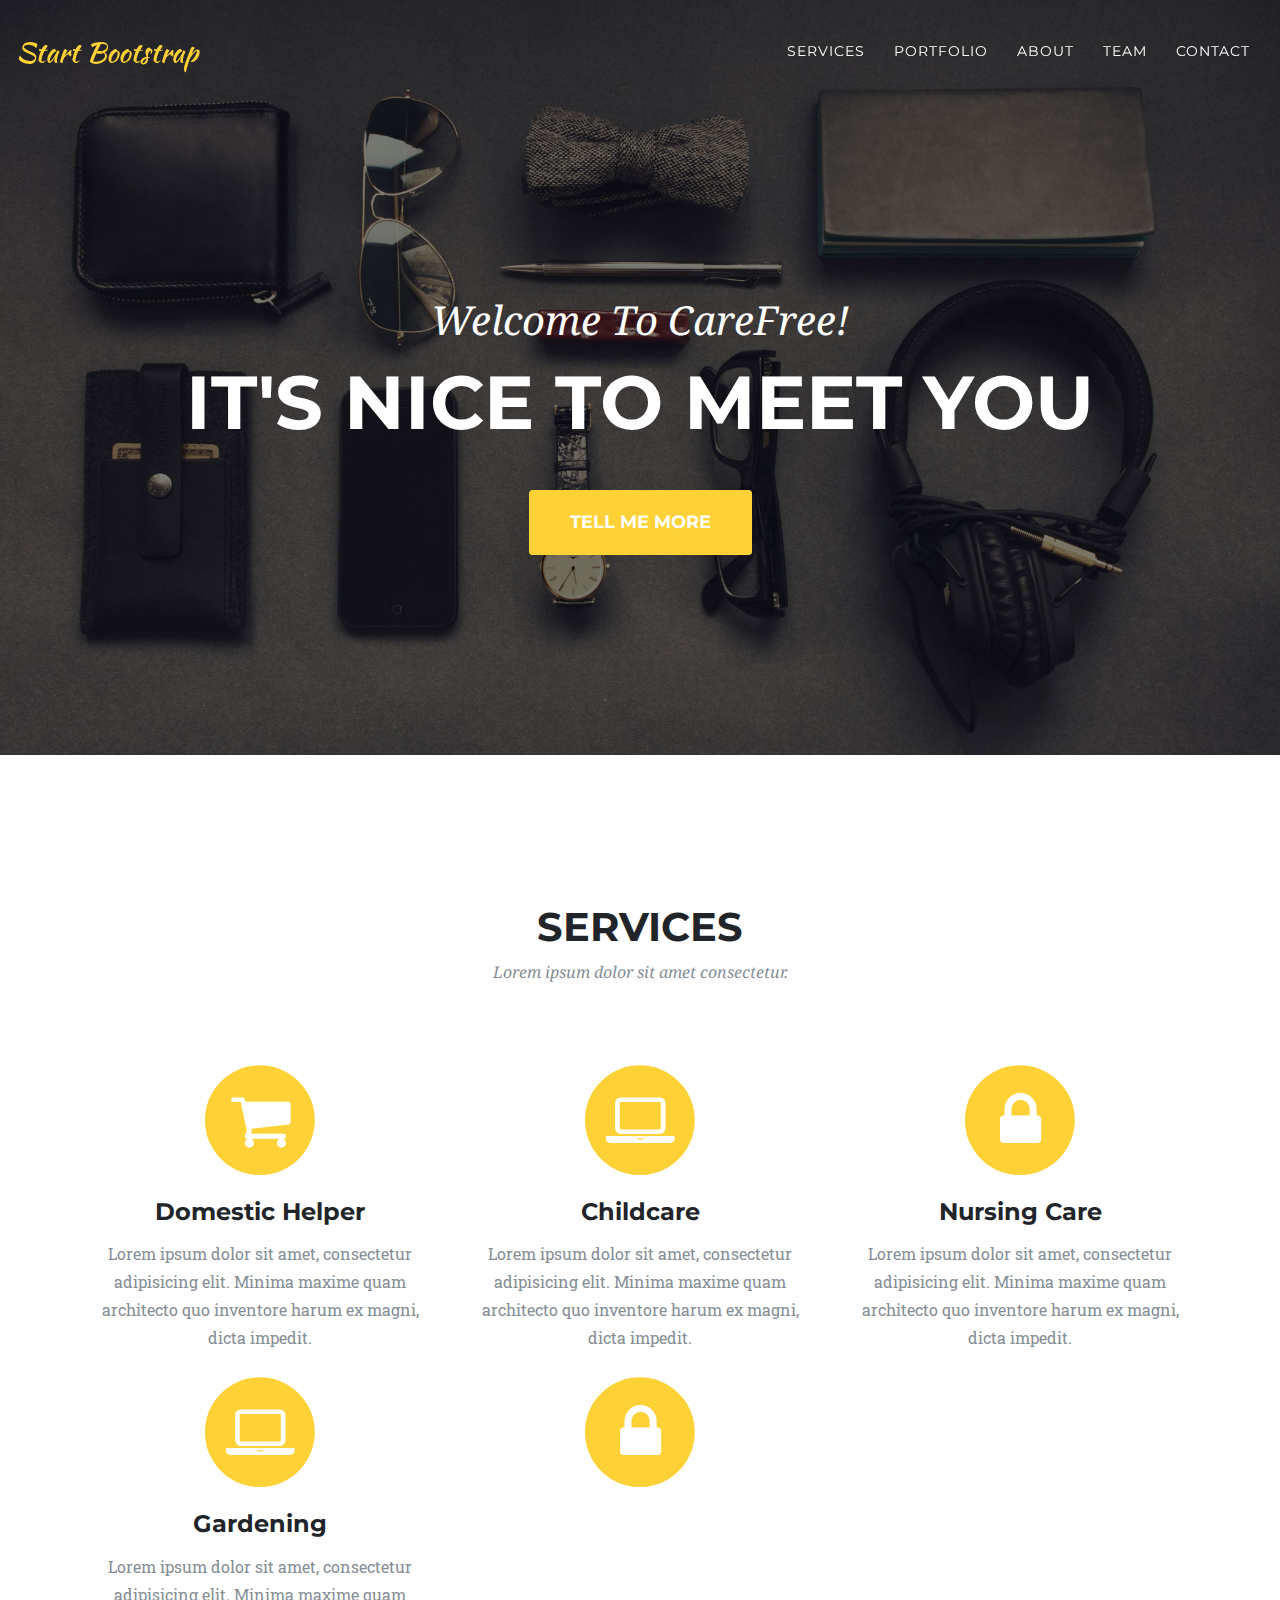
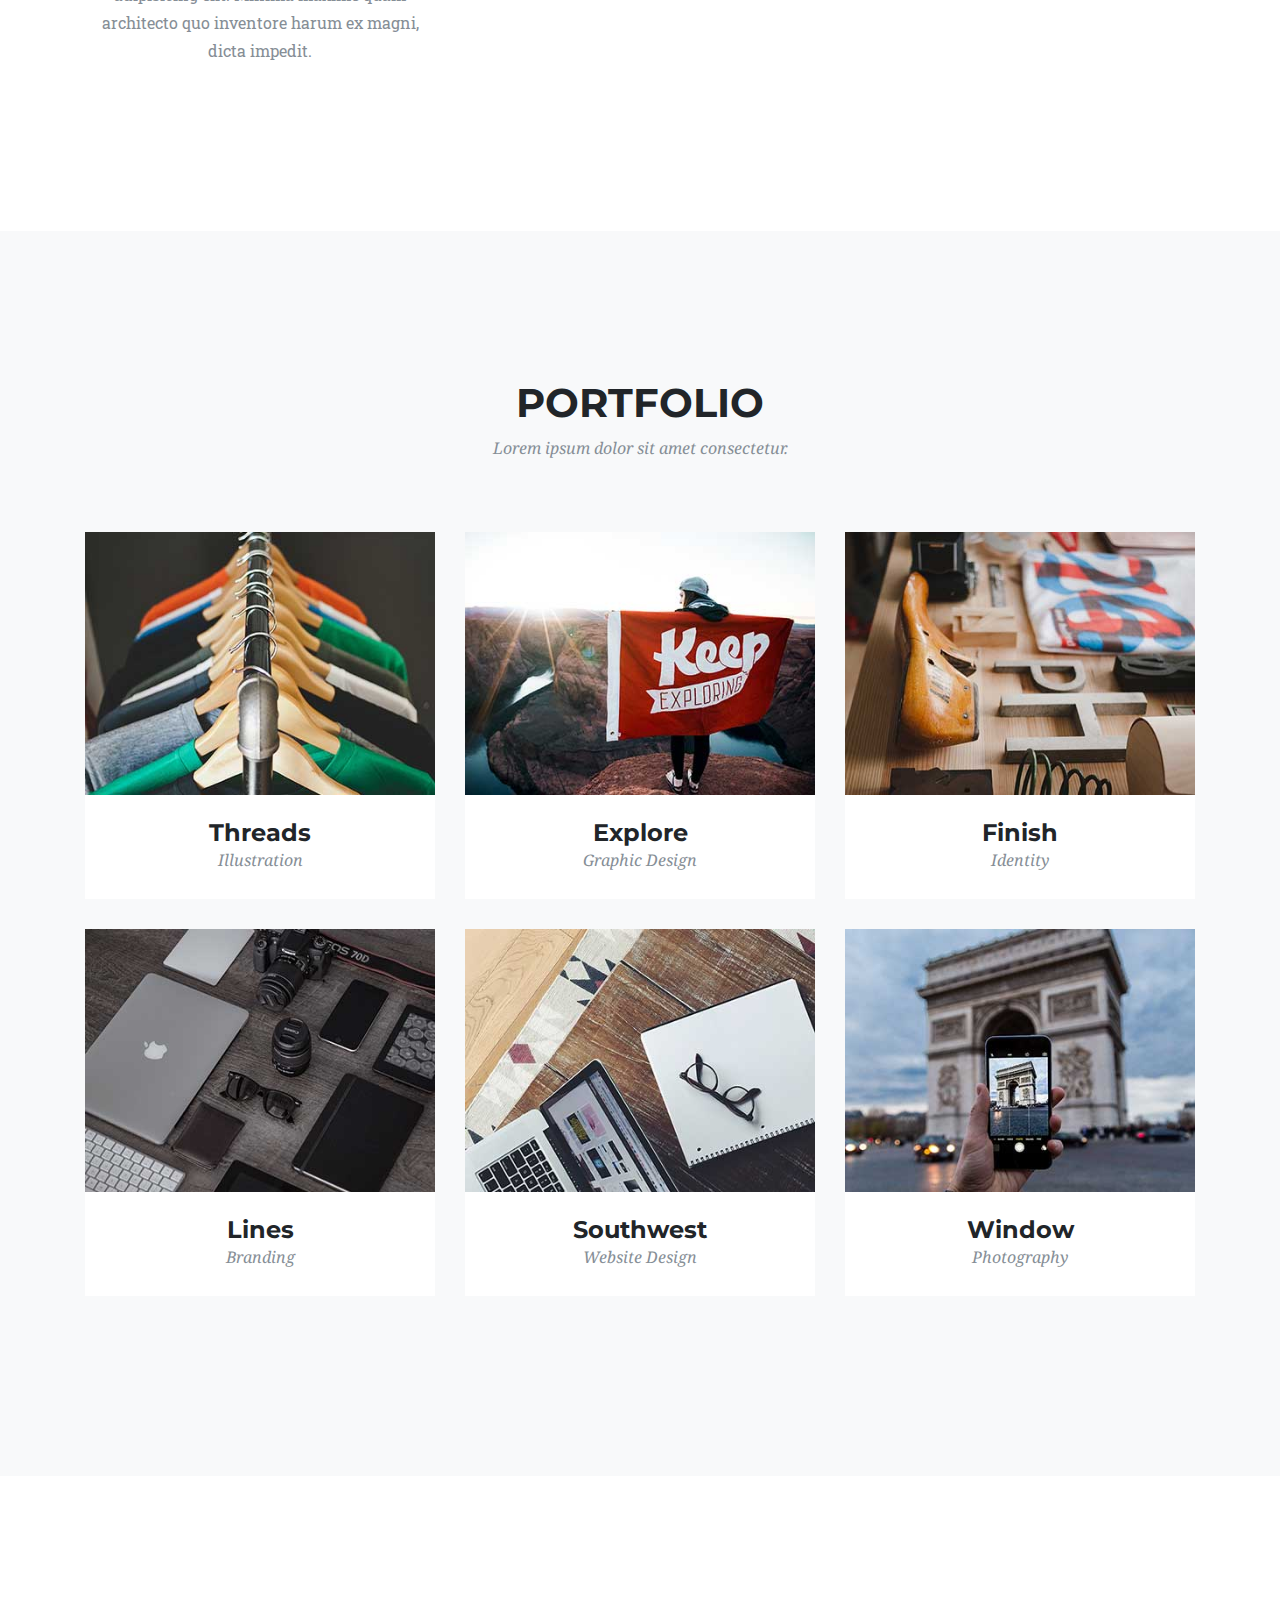
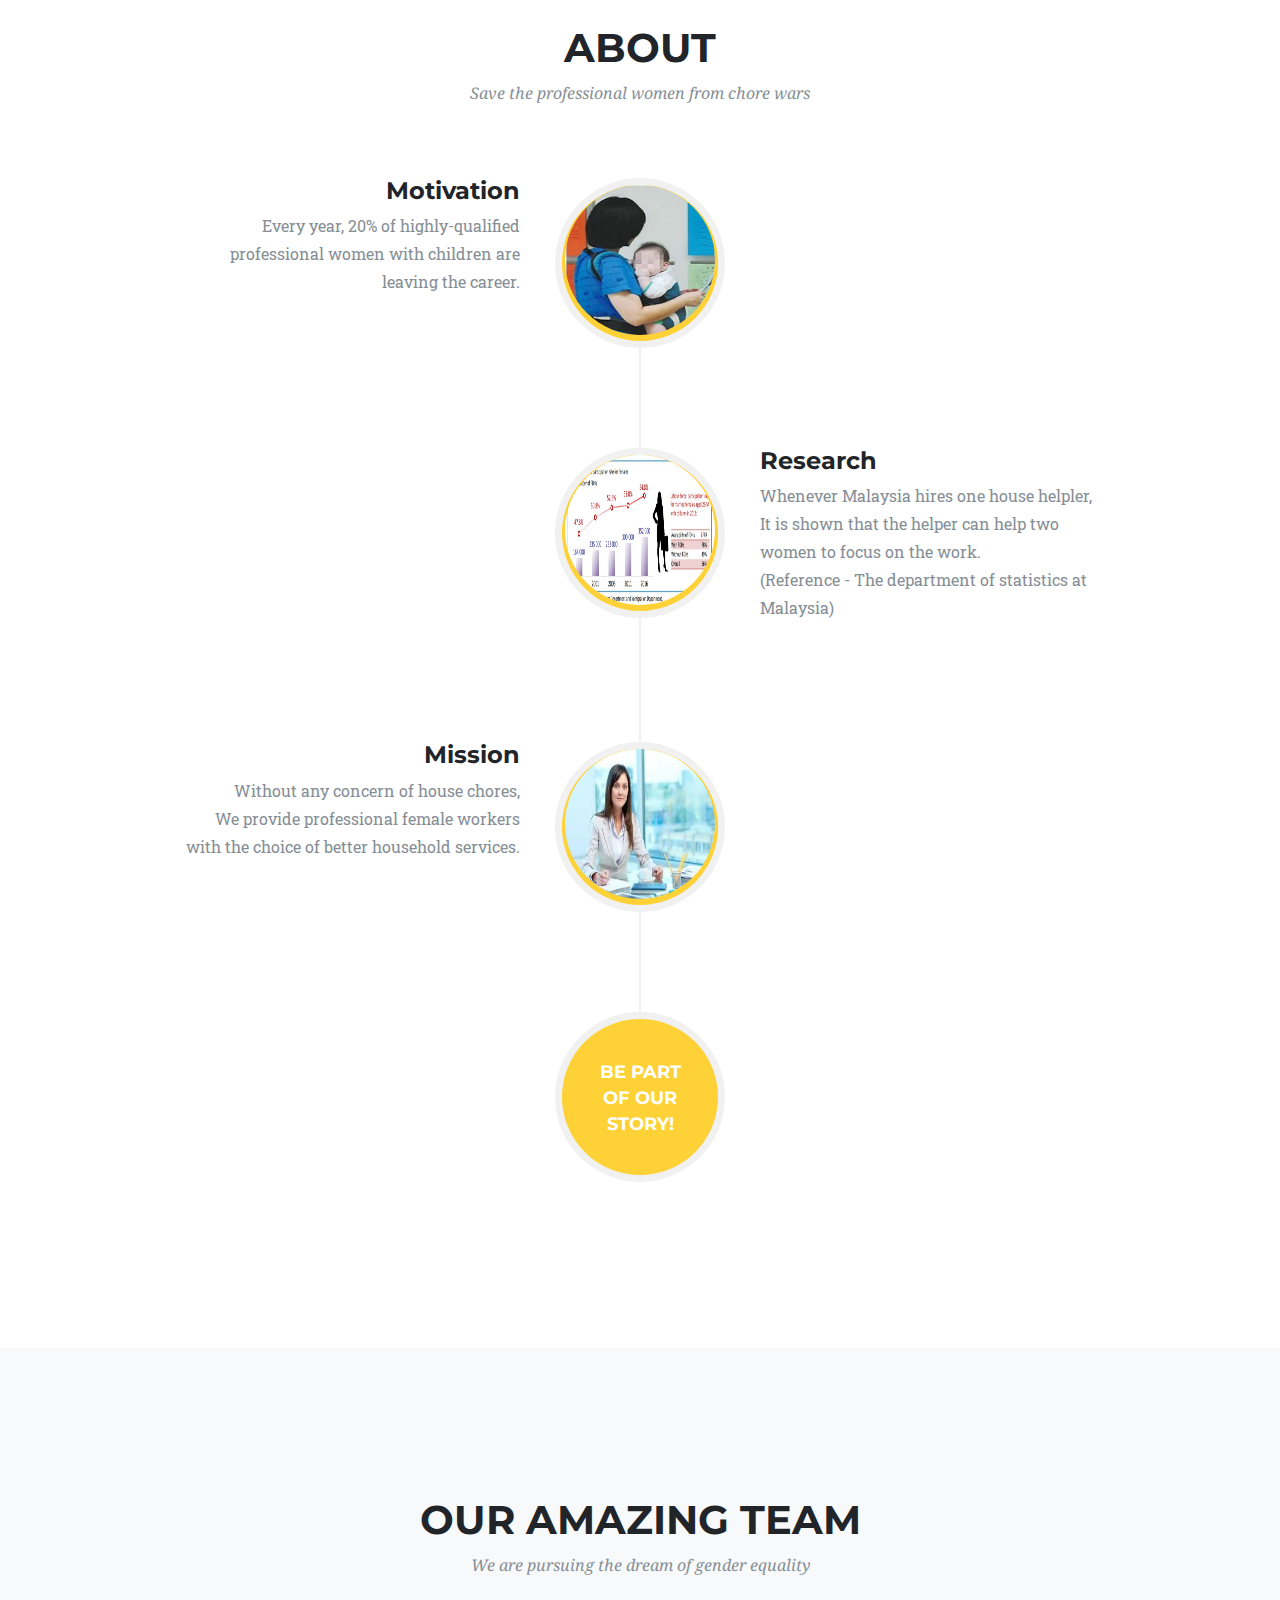
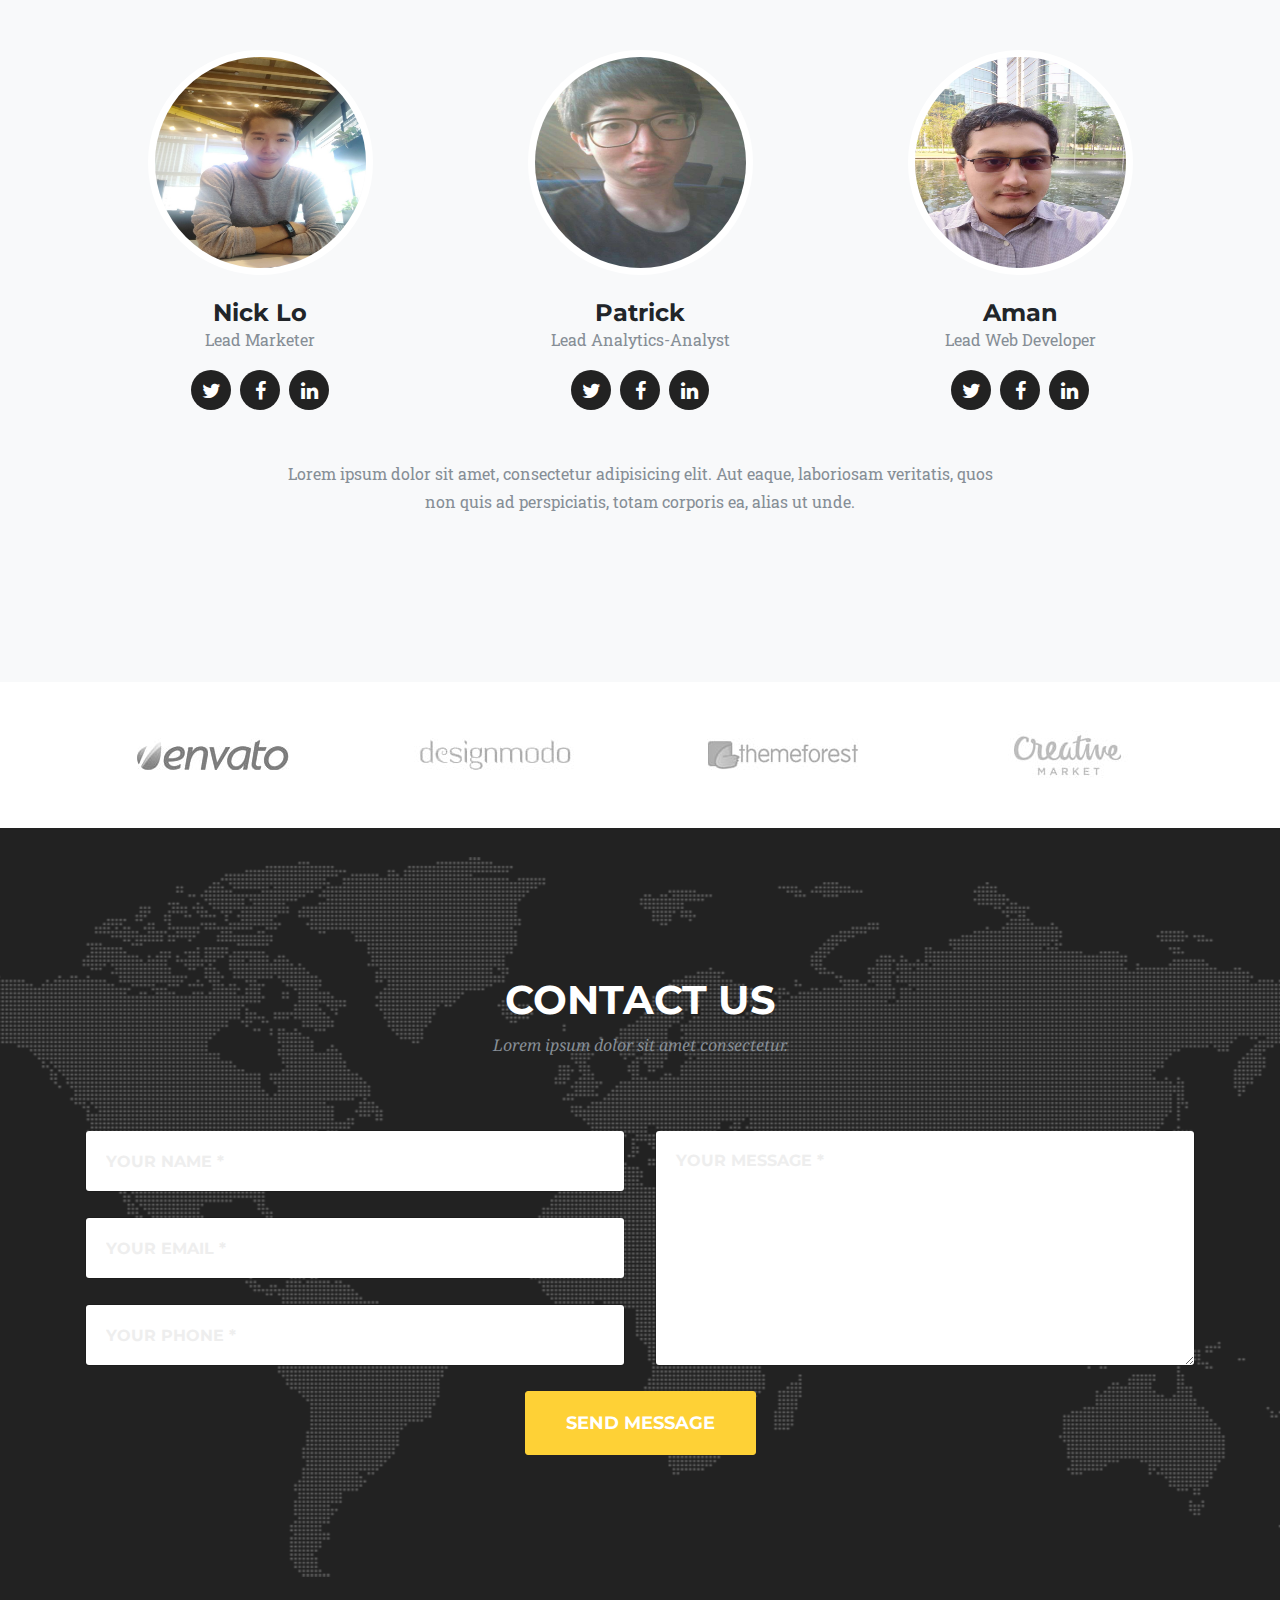
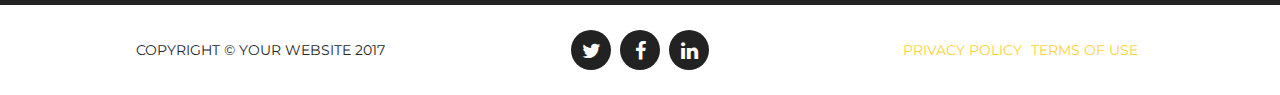
==== commit ba1bdd5e: "about_update_11" ====
--- a/index.html
+++ b/index.html
@@ -77,12 +77,10 @@
         </div>
         <div class="row text-center">
           <div class="col-md-4">
-          <a href="page.html">
             <span class="fa-stack fa-4x">
               <i class="fa fa-circle fa-stack-2x text-primary"></i>
               <i class="fa fa-shopping-cart fa-stack-1x fa-inverse"></i>
             </span>
-            </a>
             <h4 class="service-heading">Domestic Helper</h4>
             <p class="text-muted">Lorem ipsum dolor sit amet, consectetur adipisicing elit. Minima maxime quam architecto quo inventore harum ex magni, dicta impedit.</p>
           </div>
@@ -223,7 +221,7 @@
         <div class="row">
           <div class="col-lg-12 text-center">
             <h2 class="section-heading">About</h2>
-            <h3 class="section-subheading text-muted">Save the professional woman from chore wars</h3>
+            <h3 class="section-subheading text-muted">Save the professional women from chore wars</h3>
           </div>
         </div>
         <div class="row">
@@ -294,15 +292,15 @@
         <div class="row">
           <div class="col-lg-12 text-center">
             <h2 class="section-heading">Our Amazing Team</h2>
-            <h3 class="section-subheading text-muted">Lorem ipsum dolor sit amet consectetur.</h3>
+            <h3 class="section-subheading text-muted">We are pursuing the dream of gender equality</h3>
           </div>
         </div>
         <div class="row">
           <div class="col-sm-4">
             <div class="team-member">
-              <img class="mx-auto rounded-circle" src="img/team/1.jpg" alt="">
-              <h4>Kay Garland</h4>
-              <p class="text-muted">Lead Designer</p>
+              <img class="mx-auto rounded-circle" src="img/team/nick.jpg" alt="">
+              <h4>Nick Lo</h4>
+              <p class="text-muted">Lead Marketer</p>
               <ul class="list-inline social-buttons">
                 <li class="list-inline-item">
                   <a href="#">
@@ -324,9 +322,9 @@
           </div>
           <div class="col-sm-4">
             <div class="team-member">
-              <img class="mx-auto rounded-circle" src="img/team/2.jpg" alt="">
-              <h4>Larry Parker</h4>
-              <p class="text-muted">Lead Marketer</p>
+              <img class="mx-auto rounded-circle" src="img/team/sangwoo.jpg" alt="">
+              <h4>Patrick</h4>
+              <p class="text-muted">Lead Analytics-Analyst</p>
               <ul class="list-inline social-buttons">
                 <li class="list-inline-item">
                   <a href="#">
@@ -348,9 +346,9 @@
           </div>
           <div class="col-sm-4">
             <div class="team-member">
-              <img class="mx-auto rounded-circle" src="img/team/3.jpg" alt="">
-              <h4>Diana Pertersen</h4>
-              <p class="text-muted">Lead Developer</p>
+              <img class="mx-auto rounded-circle" src="img/team/aiman.jpg" alt="">
+              <h4>Aman</h4>
+              <p class="text-muted">Lead Web Developer</p>
               <ul class="list-inline social-buttons">
                 <li class="list-inline-item">
                   <a href="#">
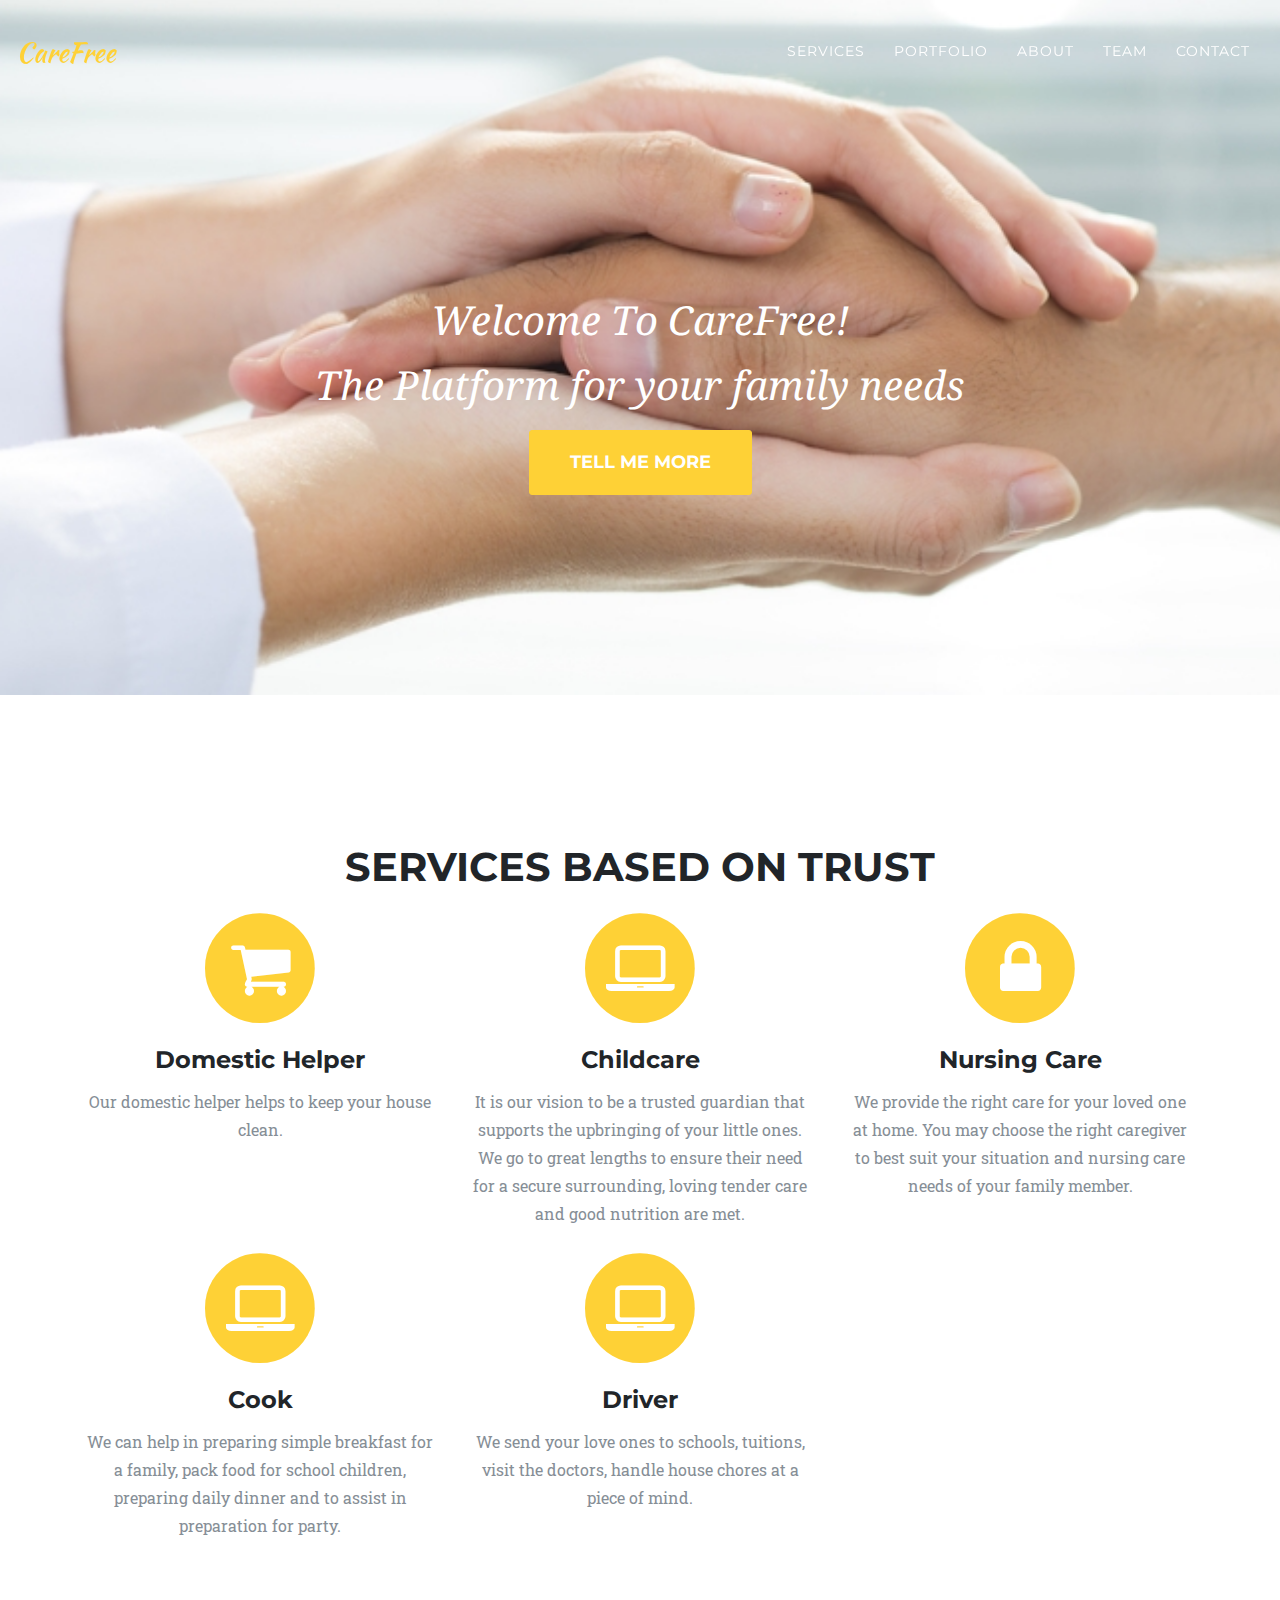
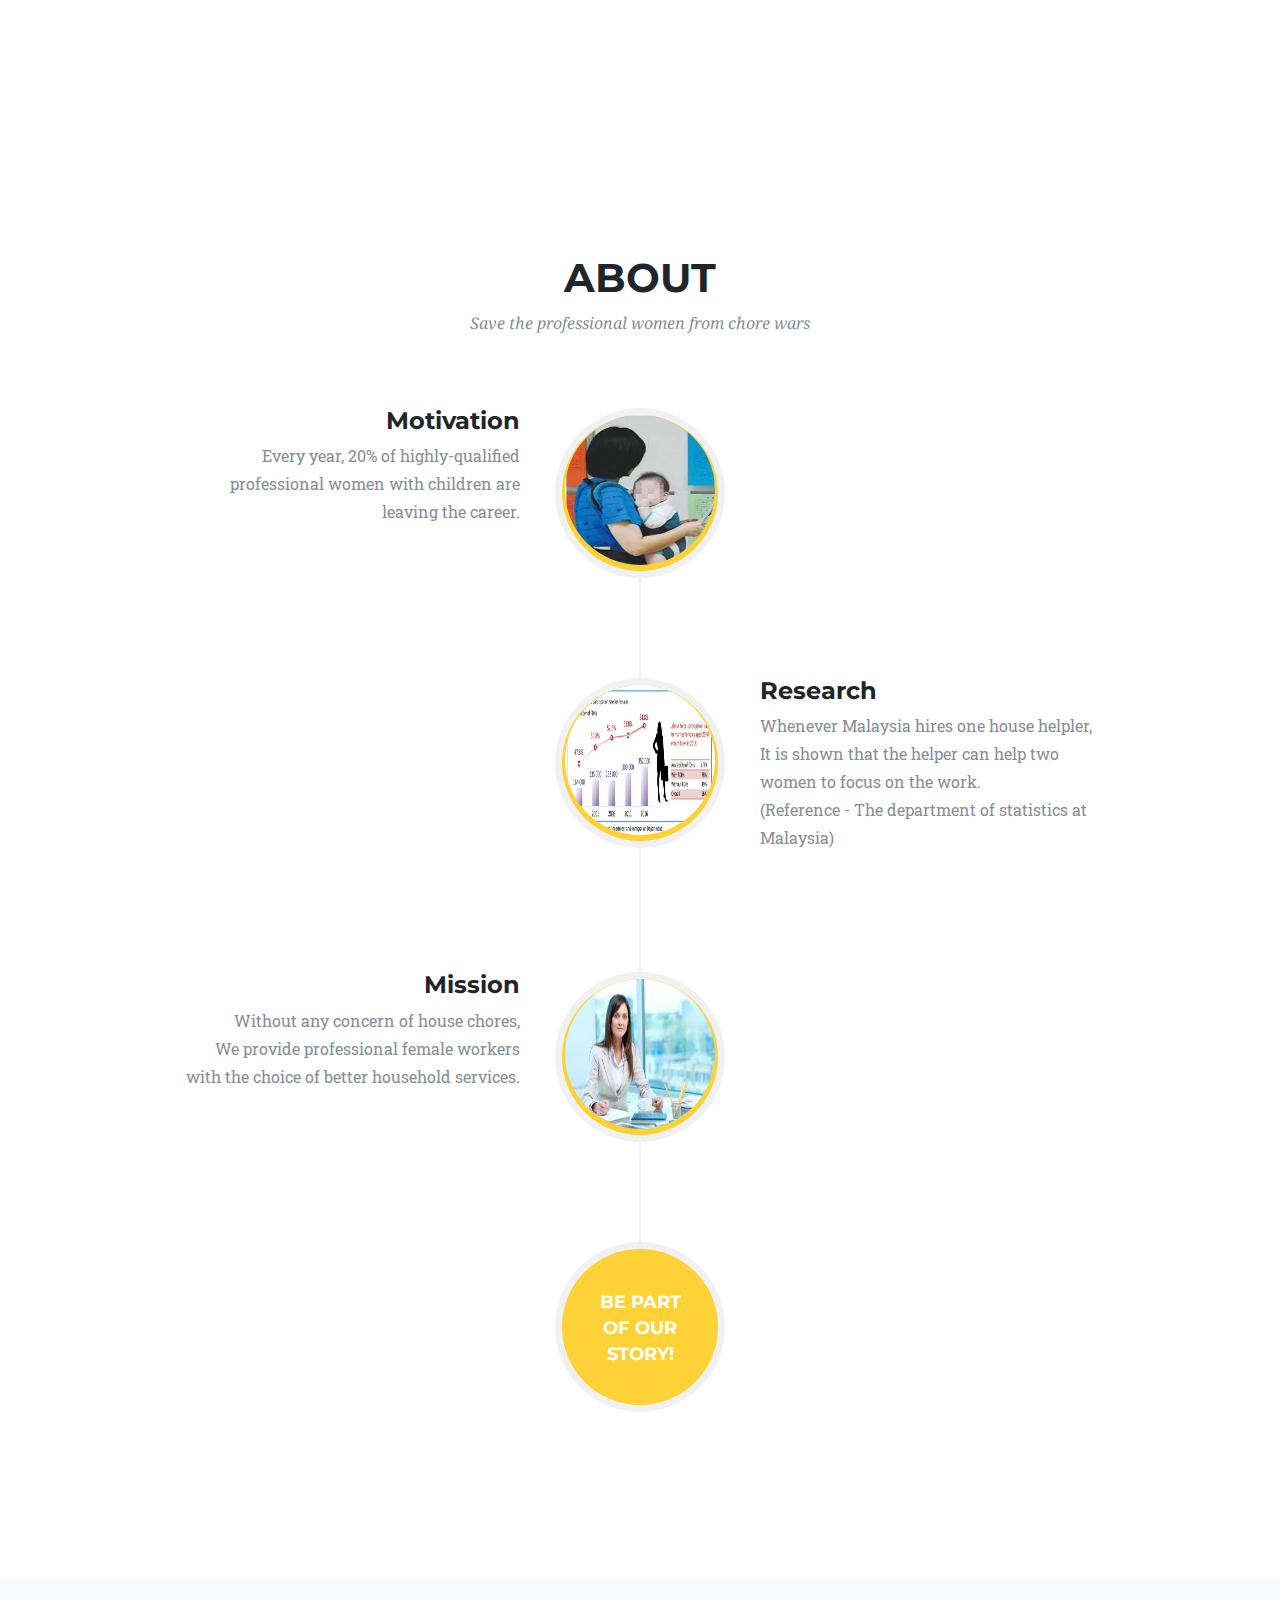
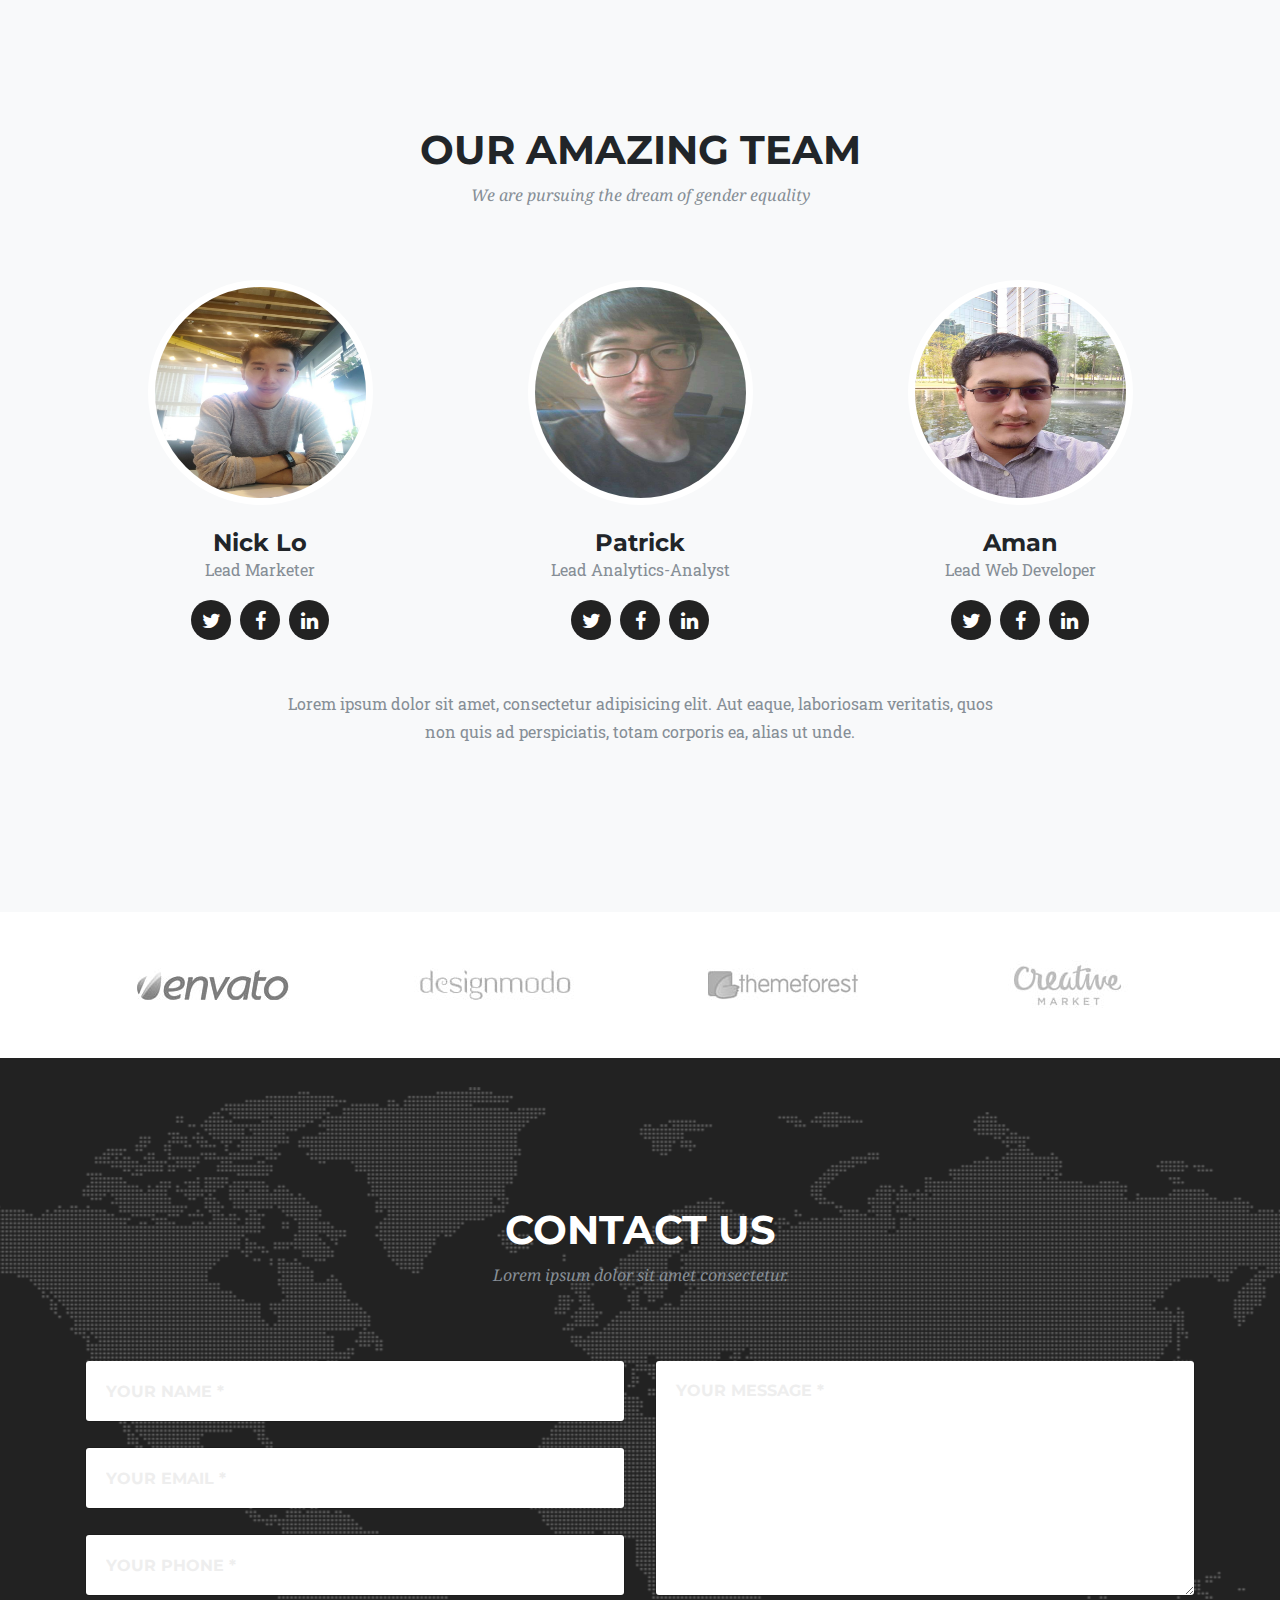
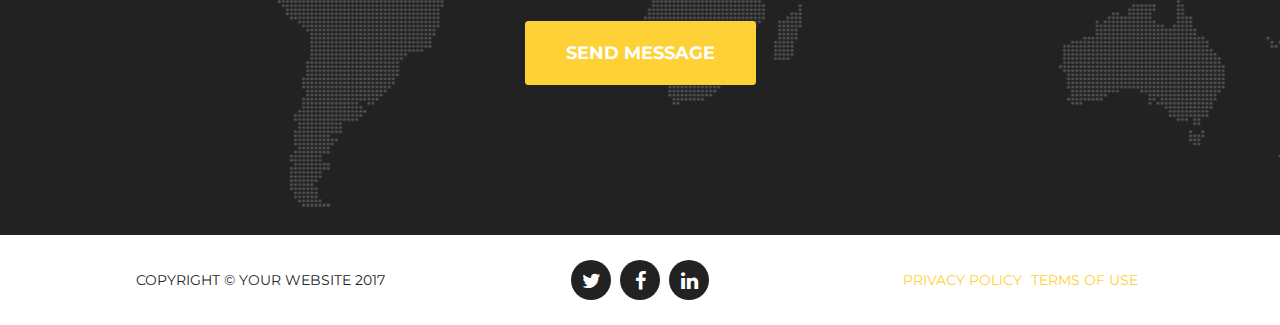
==== commit dccf17a0: "c" ====
--- a/index.html
+++ b/index.html
@@ -29,7 +29,7 @@
 
     <!-- Navigation -->
     <nav class="navbar navbar-expand-lg navbar-dark fixed-top" id="mainNav">
-      <a class="navbar-brand" href="#page-top">Start Bootstrap</a>
+      <a class="navbar-brand" href="#page-top">CareFree</a>
       <button class="navbar-toggler navbar-toggler-right" type="button" data-toggle="collapse" data-target="#navbarResponsive" aria-controls="navbarResponsive" aria-expanded="false" aria-label="Toggle navigation">
         Menu
         <i class="fa fa-bars"></i>
@@ -60,7 +60,8 @@
       <div class="container">
         <div class="intro-text">
           <div class="intro-lead-in">Welcome To CareFree!</div>
-          <div class="intro-heading">It's Nice To Meet You</div>
+          <div class="intro-lead-in">The Platform for your family needs
+</div>
           <a href="#services" class="btn btn-xl">Tell Me More</a>
         </div>
       </div>
@@ -71,18 +72,20 @@
       <div class="container">
         <div class="row">
           <div class="col-lg-12 text-center">
-            <h2 class="section-heading">Services</h2>
-            <h3 class="section-subheading text-muted">Lorem ipsum dolor sit amet consectetur.</h3>
+            <h2 class="section-heading">Services Based On Trust</h2>
+            <!-- <h3 class="section-subheading text-muted">Services based on trust</h3> -->
           </div>
         </div>
         <div class="row text-center">
           <div class="col-md-4">
+          <a href="index2.html">
             <span class="fa-stack fa-4x">
               <i class="fa fa-circle fa-stack-2x text-primary"></i>
               <i class="fa fa-shopping-cart fa-stack-1x fa-inverse"></i>
             </span>
+            </a>
             <h4 class="service-heading">Domestic Helper</h4>
-            <p class="text-muted">Lorem ipsum dolor sit amet, consectetur adipisicing elit. Minima maxime quam architecto quo inventore harum ex magni, dicta impedit.</p>
+            <p class="text-muted">Our domestic helper helps to keep your house clean.</p>
           </div>
           <div class="col-md-4">
             <span class="fa-stack fa-4x">
@@ -90,7 +93,7 @@
               <i class="fa fa-laptop fa-stack-1x fa-inverse"></i>
             </span>
             <h4 class="service-heading">Childcare</h4>
-            <p class="text-muted">Lorem ipsum dolor sit amet, consectetur adipisicing elit. Minima maxime quam architecto quo inventore harum ex magni, dicta impedit.</p>
+            <p class="text-muted">It is our vision to be a trusted guardian that supports  the upbringing of your  little ones. We go to great lengths to ensure their need for a secure surrounding, loving tender care and good nutrition are met.</p>
           </div>
           <div class="col-md-4">
             <span class="fa-stack fa-4x">
@@ -98,122 +101,30 @@
               <i class="fa fa-lock fa-stack-1x fa-inverse"></i>
             </span>
             <h4 class="service-heading">Nursing Care</h4>
-            <p class="text-muted">Lorem ipsum dolor sit amet, consectetur adipisicing elit. Minima maxime quam architecto quo inventore harum ex magni, dicta impedit.</p>
+            <p class="text-muted">We provide the right care for your loved one at home. You may choose the right caregiver to best suit your situation and nursing care needs of your family member.</p>
           </div>
           <div class="col-md-4">
             <span class="fa-stack fa-4x">
               <i class="fa fa-circle fa-stack-2x text-primary"></i>
               <i class="fa fa-laptop fa-stack-1x fa-inverse"></i>
             </span>
-            <h4 class="service-heading">Gardening</h4>
-            <p class="text-muted">Lorem ipsum dolor sit amet, consectetur adipisicing elit. Minima maxime quam architecto quo inventore harum ex magni, dicta impedit.</p>
+            <h4 class="service-heading">Cook</h4>
+            <p class="text-muted"> We can help in preparing simple breakfast for a family, pack food for school children, preparing daily dinner and to assist in preparation for party.
+</p>
           </div>
           <div class="col-md-4">
             <span class="fa-stack fa-4x">
               <i class="fa fa-circle fa-stack-2x text-primary"></i>
-              <i class="fa fa-lock fa-stack-1x fa-inverse"></i>
+              <i class="fa fa-laptop fa-stack-1x fa-inverse"></i>
             </span>
-        </div>
+            <h4 class="service-heading">Driver</h4>
+            <p class="text-muted"> We send your love ones to schools, tuitions, visit the doctors, handle house chores at a piece of mind.
+
+</p>
+          </div>
       </div>
     </section>
-
-    <!-- Portfolio Grid -->
-    <section class="bg-light" id="portfolio">
-      <div class="container">
-        <div class="row">
-          <div class="col-lg-12 text-center">
-            <h2 class="section-heading">Portfolio</h2>
-            <h3 class="section-subheading text-muted">Lorem ipsum dolor sit amet consectetur.</h3>
-          </div>
-        </div>
-        <div class="row">
-          <div class="col-md-4 col-sm-6 portfolio-item">
-            <div class="portfolio-link" data-toggle="modal" href="#portfolioModal1">
-              <div class="portfolio-hover">
-                <div class="portfolio-hover-content">
-                  <i class="fa fa-plus fa-3x"></i>
-                </div>
-              </div>
-              <img class="img-fluid" src="img/portfolio/01-thumbnail.jpg" alt="">
-            </div>
-            <div class="portfolio-caption">
-              <h4>Threads</h4>
-              <p class="text-muted">Illustration</p>
-            </div>
-          </div>
-          <div class="col-md-4 col-sm-6 portfolio-item">
-            <div class="portfolio-link" data-toggle="modal" href="#portfolioModal2">
-              <div class="portfolio-hover">
-                <div class="portfolio-hover-content">
-                  <i class="fa fa-plus fa-3x"></i>
-                </div>
-              </div>
-              <img class="img-fluid" src="img/portfolio/02-thumbnail.jpg" alt="">
-            </div>
-            <div class="portfolio-caption">
-              <h4>Explore</h4>
-              <p class="text-muted">Graphic Design</p>
-            </div>
-          </div>
-          <div class="col-md-4 col-sm-6 portfolio-item">
-            <div class="portfolio-link" data-toggle="modal" href="#portfolioModal3">
-              <div class="portfolio-hover">
-                <div class="portfolio-hover-content">
-                  <i class="fa fa-plus fa-3x"></i>
-                </div>
-              </div>
-              <img class="img-fluid" src="img/portfolio/03-thumbnail.jpg" alt="">
-            </div>
-            <div class="portfolio-caption">
-              <h4>Finish</h4>
-              <p class="text-muted">Identity</p>
-            </div>
-          </div>
-          <div class="col-md-4 col-sm-6 portfolio-item">
-            <div class="portfolio-link" data-toggle="modal" href="#portfolioModal4">
-              <div class="portfolio-hover">
-                <div class="portfolio-hover-content">
-                  <i class="fa fa-plus fa-3x"></i>
-                </div>
-              </div>
-              <img class="img-fluid" src="img/portfolio/04-thumbnail.jpg" alt="">
-            </div>
-            <div class="portfolio-caption">
-              <h4>Lines</h4>
-              <p class="text-muted">Branding</p>
-            </div>
-          </div>
-          <div class="col-md-4 col-sm-6 portfolio-item">
-            <div class="portfolio-link" data-toggle="modal" href="#portfolioModal5">
-              <div class="portfolio-hover">
-                <div class="portfolio-hover-content">
-                  <i class="fa fa-plus fa-3x"></i>
-                </div>
-              </div>
-              <img class="img-fluid" src="img/portfolio/05-thumbnail.jpg" alt="">
-            </div>
-            <div class="portfolio-caption">
-              <h4>Southwest</h4>
-              <p class="text-muted">Website Design</p>
-            </div>
-          </div>
-          <div class="col-md-4 col-sm-6 portfolio-item">
-            <div class="portfolio-link" data-toggle="modal" href="#portfolioModal6">
-              <div class="portfolio-hover">
-                <div class="portfolio-hover-content">
-                  <i class="fa fa-plus fa-3x"></i>
-                </div>
-              </div>
-              <img class="img-fluid" src="img/portfolio/06-thumbnail.jpg" alt="">
-            </div>
-            <div class="portfolio-caption">
-              <h4>Window</h4>
-              <p class="text-muted">Photography</p>
-            </div>
-          </div>
-        </div>
-      </div>
-    </section>
+ 
 
     <!-- About -->
     <section id="about">
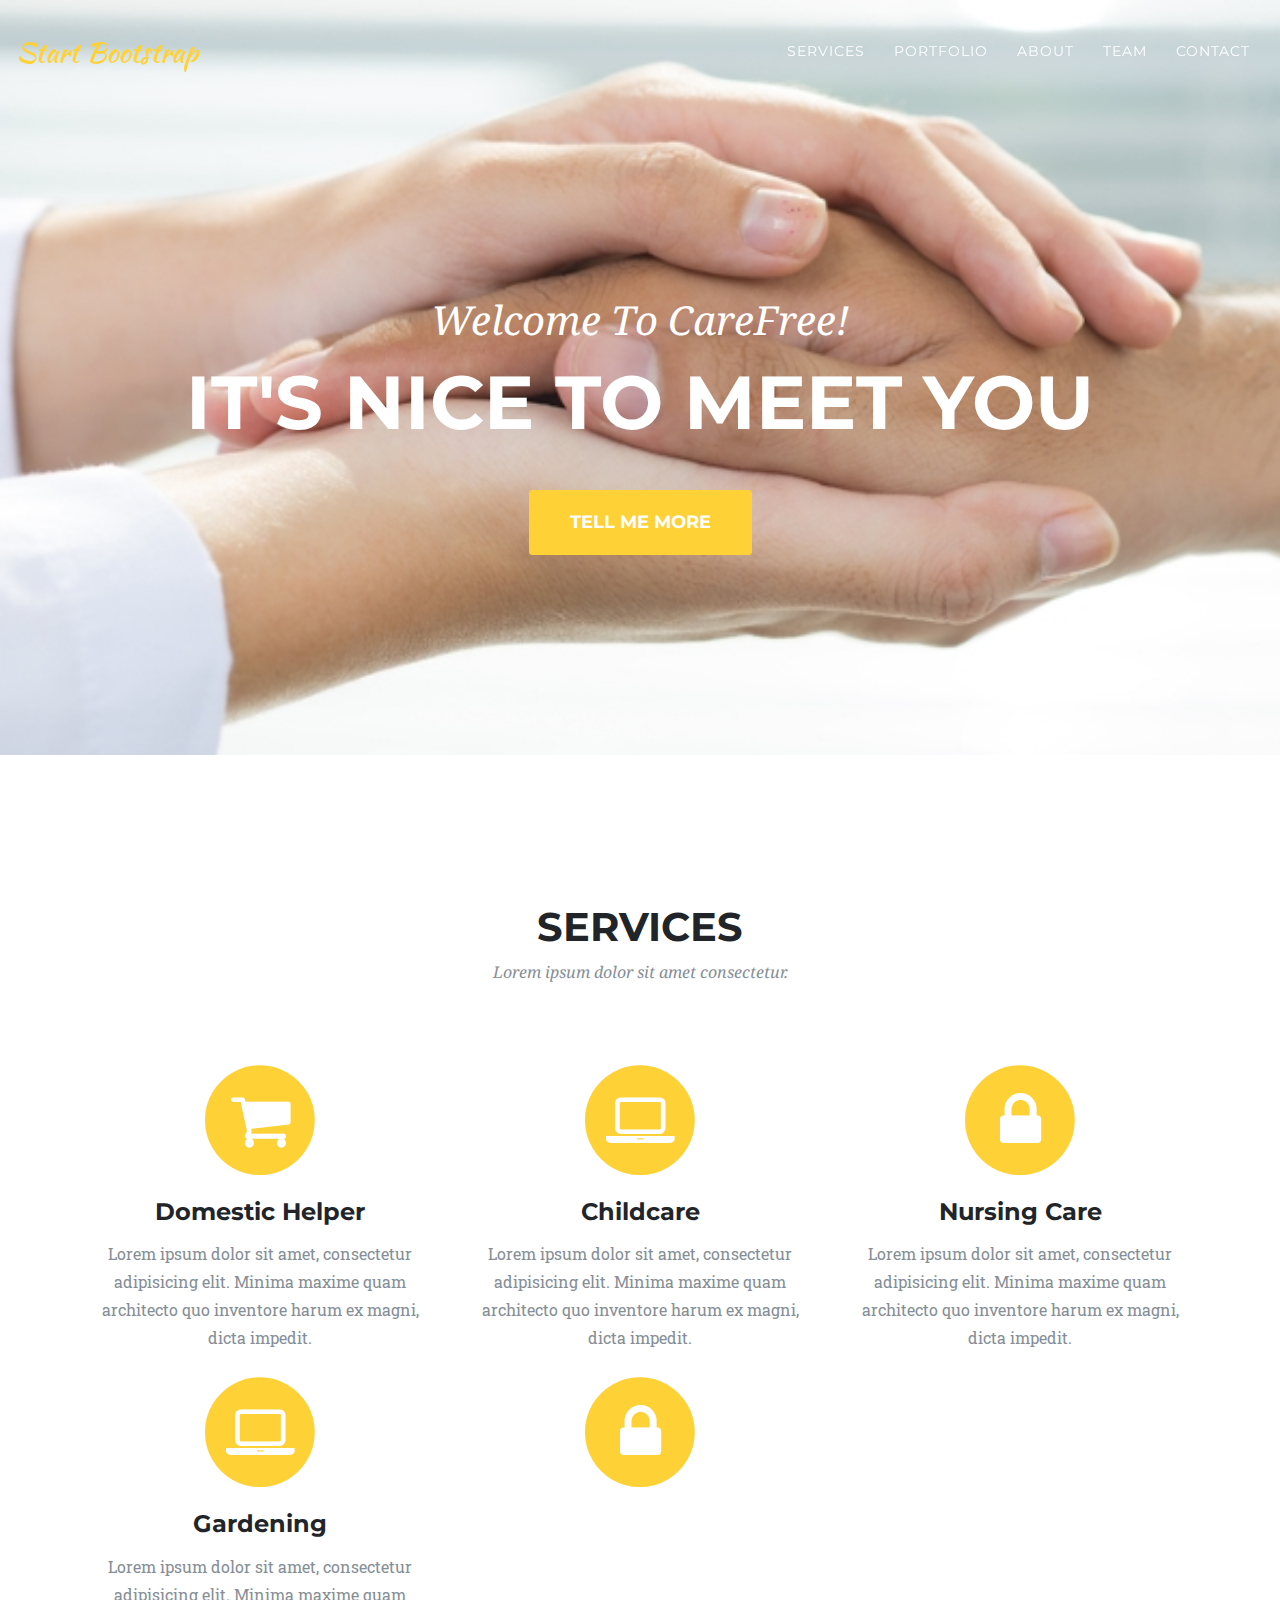
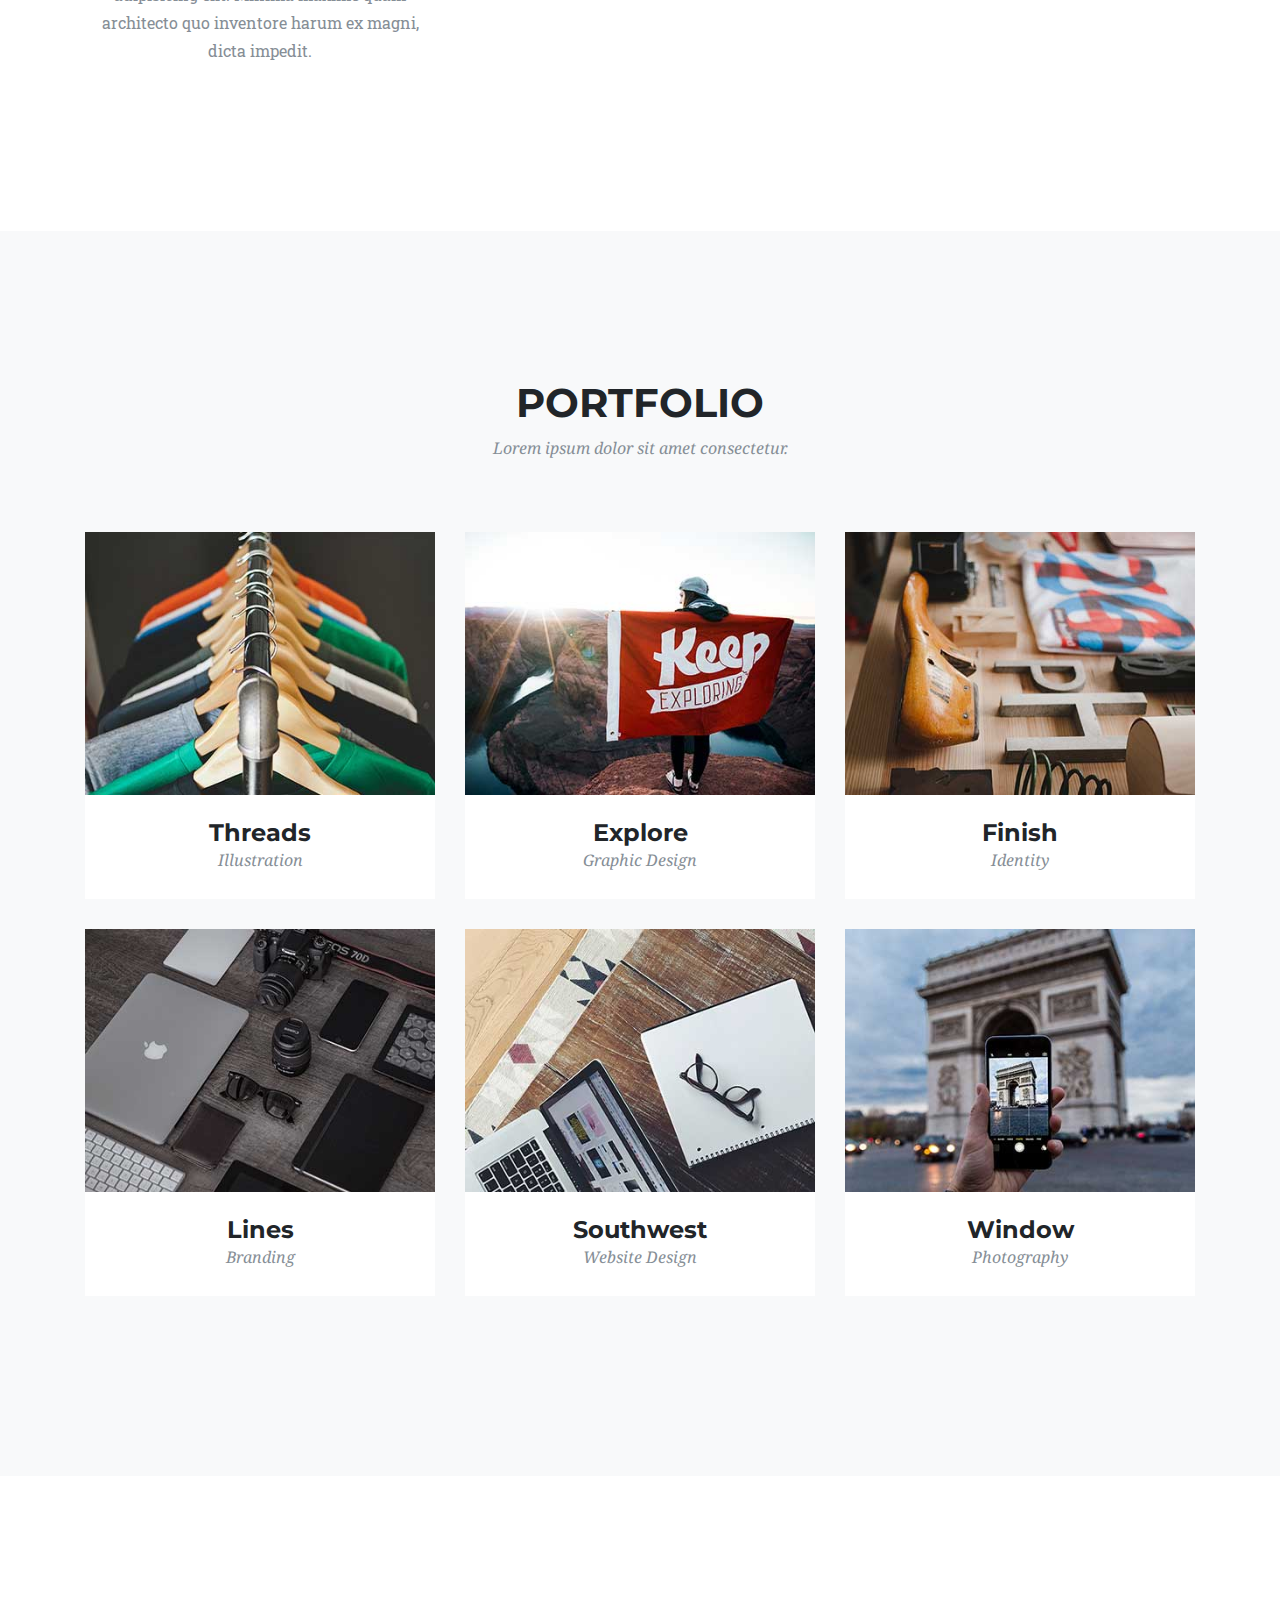
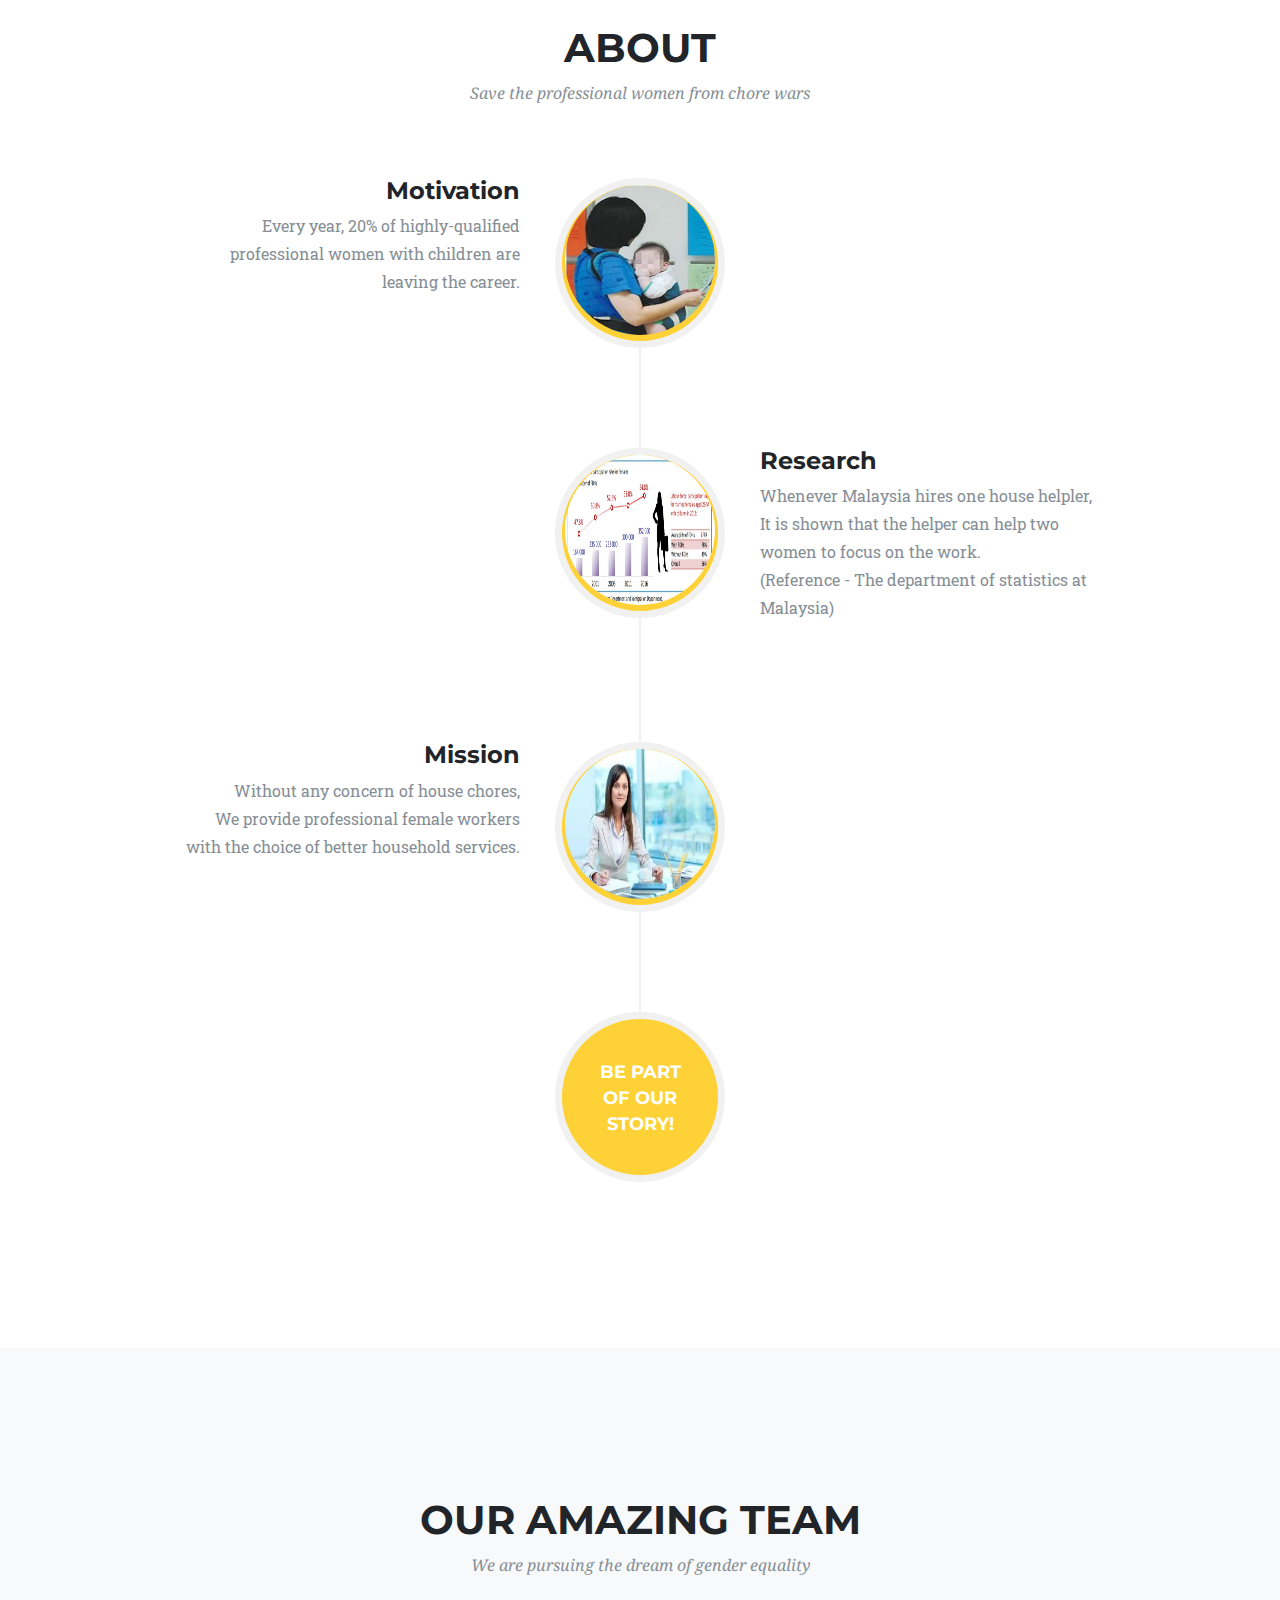
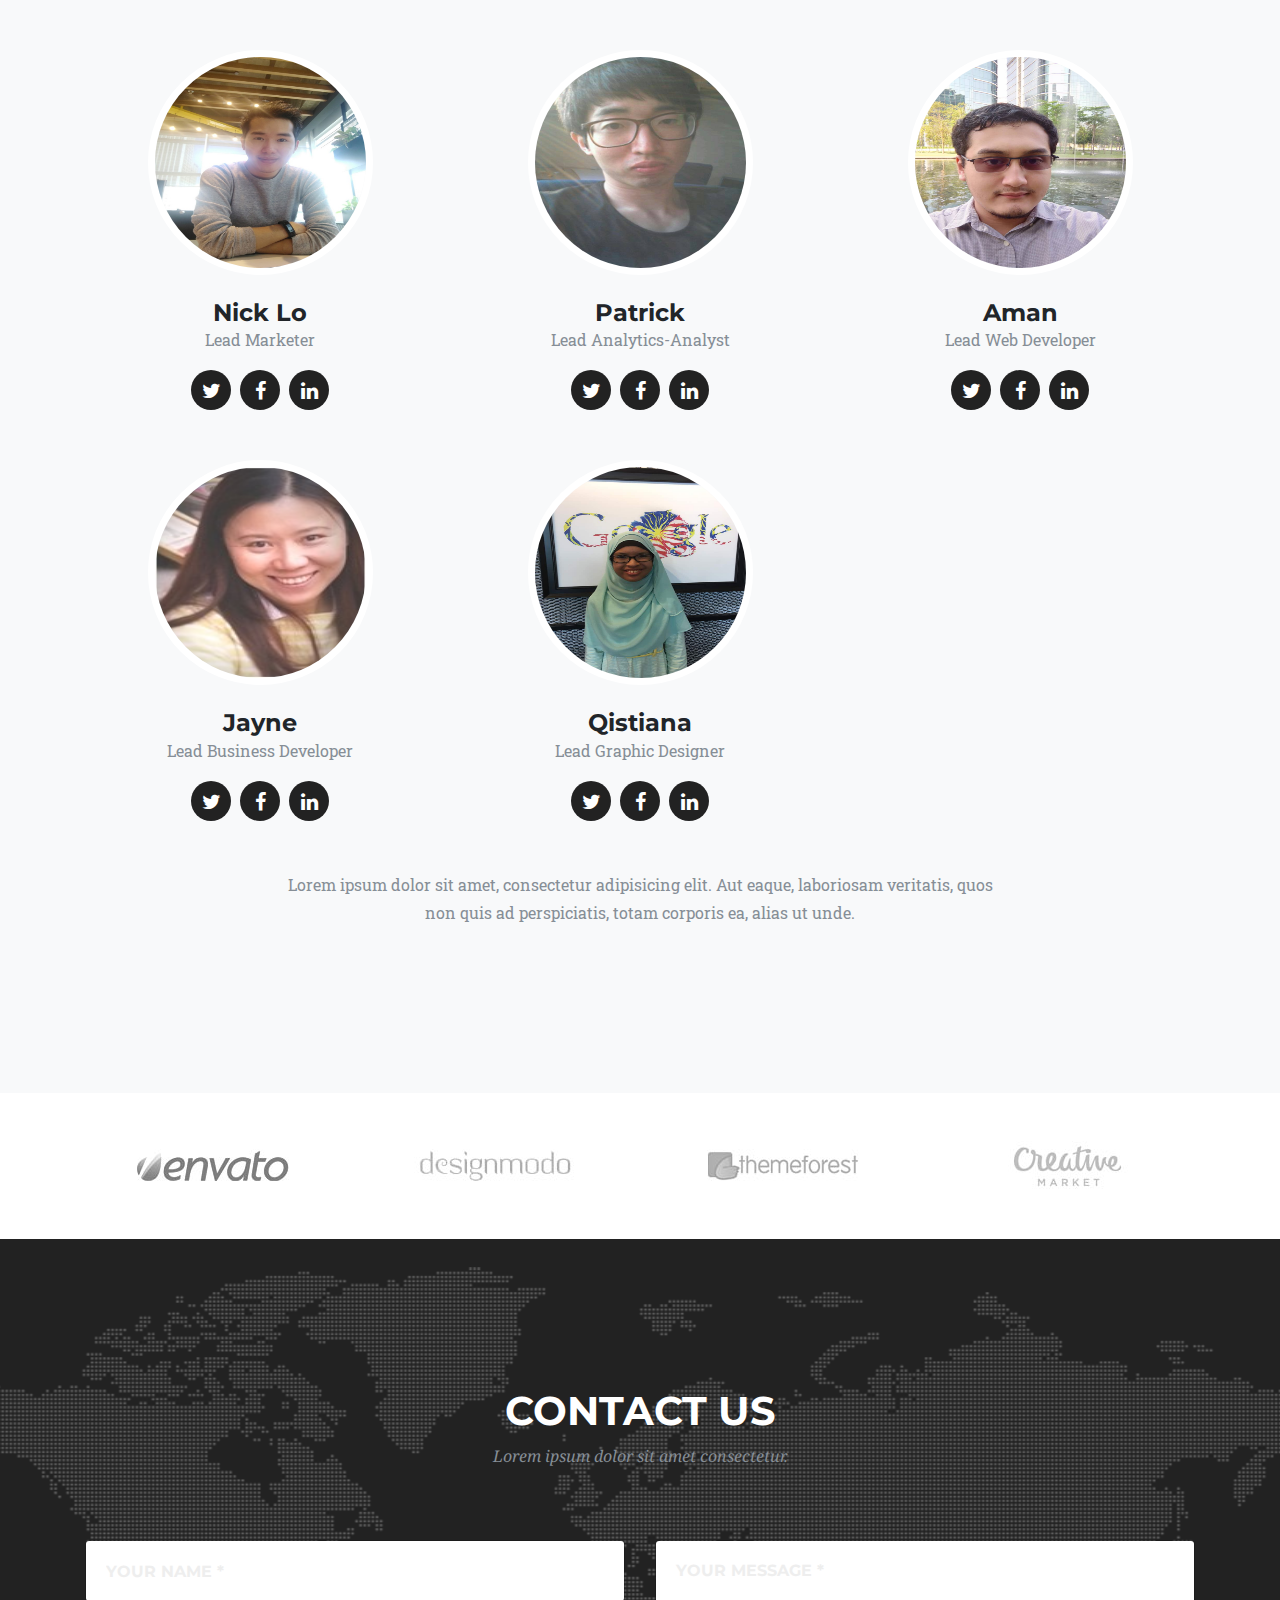
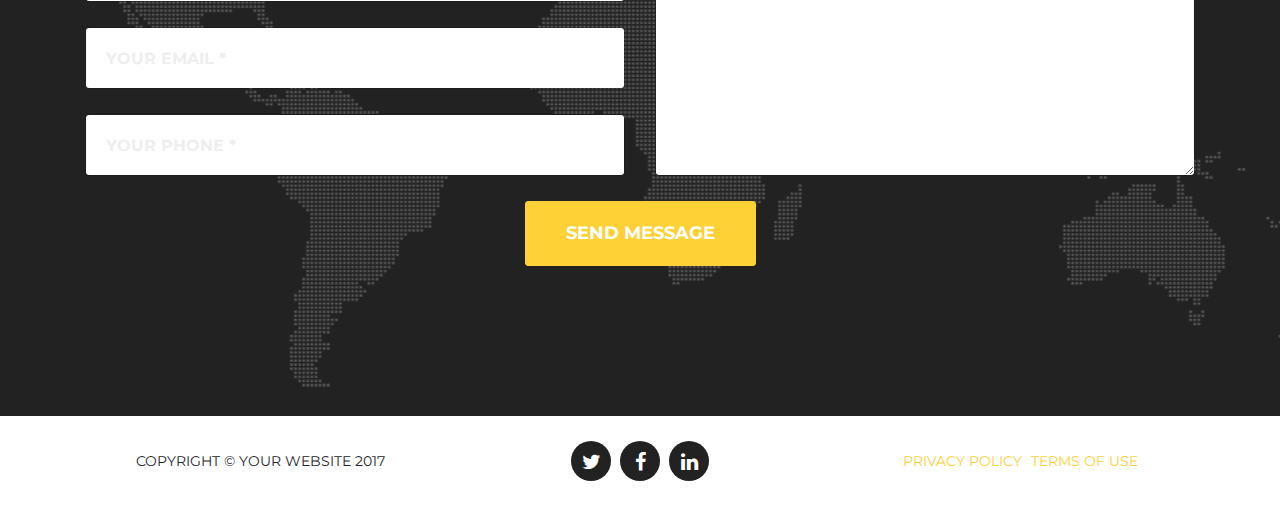
==== commit e5383895: "about_update_12" ====
--- a/index.html
+++ b/index.html
@@ -29,7 +29,7 @@
 
     <!-- Navigation -->
     <nav class="navbar navbar-expand-lg navbar-dark fixed-top" id="mainNav">
-      <a class="navbar-brand" href="#page-top">CareFree</a>
+      <a class="navbar-brand" href="#page-top">Start Bootstrap</a>
       <button class="navbar-toggler navbar-toggler-right" type="button" data-toggle="collapse" data-target="#navbarResponsive" aria-controls="navbarResponsive" aria-expanded="false" aria-label="Toggle navigation">
         Menu
         <i class="fa fa-bars"></i>
@@ -60,8 +60,7 @@
       <div class="container">
         <div class="intro-text">
           <div class="intro-lead-in">Welcome To CareFree!</div>
-          <div class="intro-lead-in">The Platform for your family needs
-</div>
+          <div class="intro-heading">It's Nice To Meet You</div>
           <a href="#services" class="btn btn-xl">Tell Me More</a>
         </div>
       </div>
@@ -72,20 +71,20 @@
       <div class="container">
         <div class="row">
           <div class="col-lg-12 text-center">
-            <h2 class="section-heading">Services Based On Trust</h2>
-            <!-- <h3 class="section-subheading text-muted">Services based on trust</h3> -->
+            <h2 class="section-heading">Services</h2>
+            <h3 class="section-subheading text-muted">Lorem ipsum dolor sit amet consectetur.</h3>
           </div>
         </div>
         <div class="row text-center">
           <div class="col-md-4">
-          <a href="index2.html">
+          <a href="page.html">
             <span class="fa-stack fa-4x">
               <i class="fa fa-circle fa-stack-2x text-primary"></i>
               <i class="fa fa-shopping-cart fa-stack-1x fa-inverse"></i>
             </span>
             </a>
             <h4 class="service-heading">Domestic Helper</h4>
-            <p class="text-muted">Our domestic helper helps to keep your house clean.</p>
+            <p class="text-muted">Lorem ipsum dolor sit amet, consectetur adipisicing elit. Minima maxime quam architecto quo inventore harum ex magni, dicta impedit.</p>
           </div>
           <div class="col-md-4">
             <span class="fa-stack fa-4x">
@@ -93,7 +92,7 @@
               <i class="fa fa-laptop fa-stack-1x fa-inverse"></i>
             </span>
             <h4 class="service-heading">Childcare</h4>
-            <p class="text-muted">It is our vision to be a trusted guardian that supports  the upbringing of your  little ones. We go to great lengths to ensure their need for a secure surrounding, loving tender care and good nutrition are met.</p>
+            <p class="text-muted">Lorem ipsum dolor sit amet, consectetur adipisicing elit. Minima maxime quam architecto quo inventore harum ex magni, dicta impedit.</p>
           </div>
           <div class="col-md-4">
             <span class="fa-stack fa-4x">
@@ -101,30 +100,122 @@
               <i class="fa fa-lock fa-stack-1x fa-inverse"></i>
             </span>
             <h4 class="service-heading">Nursing Care</h4>
-            <p class="text-muted">We provide the right care for your loved one at home. You may choose the right caregiver to best suit your situation and nursing care needs of your family member.</p>
+            <p class="text-muted">Lorem ipsum dolor sit amet, consectetur adipisicing elit. Minima maxime quam architecto quo inventore harum ex magni, dicta impedit.</p>
           </div>
           <div class="col-md-4">
             <span class="fa-stack fa-4x">
               <i class="fa fa-circle fa-stack-2x text-primary"></i>
               <i class="fa fa-laptop fa-stack-1x fa-inverse"></i>
             </span>
-            <h4 class="service-heading">Cook</h4>
-            <p class="text-muted"> We can help in preparing simple breakfast for a family, pack food for school children, preparing daily dinner and to assist in preparation for party.
-</p>
+            <h4 class="service-heading">Gardening</h4>
+            <p class="text-muted">Lorem ipsum dolor sit amet, consectetur adipisicing elit. Minima maxime quam architecto quo inventore harum ex magni, dicta impedit.</p>
           </div>
           <div class="col-md-4">
             <span class="fa-stack fa-4x">
               <i class="fa fa-circle fa-stack-2x text-primary"></i>
-              <i class="fa fa-laptop fa-stack-1x fa-inverse"></i>
+              <i class="fa fa-lock fa-stack-1x fa-inverse"></i>
             </span>
-            <h4 class="service-heading">Driver</h4>
-            <p class="text-muted"> We send your love ones to schools, tuitions, visit the doctors, handle house chores at a piece of mind.
-
-</p>
-          </div>
+        </div>
       </div>
     </section>
- 
+
+    <!-- Portfolio Grid -->
+    <section class="bg-light" id="portfolio">
+      <div class="container">
+        <div class="row">
+          <div class="col-lg-12 text-center">
+            <h2 class="section-heading">Portfolio</h2>
+            <h3 class="section-subheading text-muted">Lorem ipsum dolor sit amet consectetur.</h3>
+          </div>
+        </div>
+        <div class="row">
+          <div class="col-md-4 col-sm-6 portfolio-item">
+            <div class="portfolio-link" data-toggle="modal" href="#portfolioModal1">
+              <div class="portfolio-hover">
+                <div class="portfolio-hover-content">
+                  <i class="fa fa-plus fa-3x"></i>
+                </div>
+              </div>
+              <img class="img-fluid" src="img/portfolio/01-thumbnail.jpg" alt="">
+            </div>
+            <div class="portfolio-caption">
+              <h4>Threads</h4>
+              <p class="text-muted">Illustration</p>
+            </div>
+          </div>
+          <div class="col-md-4 col-sm-6 portfolio-item">
+            <div class="portfolio-link" data-toggle="modal" href="#portfolioModal2">
+              <div class="portfolio-hover">
+                <div class="portfolio-hover-content">
+                  <i class="fa fa-plus fa-3x"></i>
+                </div>
+              </div>
+              <img class="img-fluid" src="img/portfolio/02-thumbnail.jpg" alt="">
+            </div>
+            <div class="portfolio-caption">
+              <h4>Explore</h4>
+              <p class="text-muted">Graphic Design</p>
+            </div>
+          </div>
+          <div class="col-md-4 col-sm-6 portfolio-item">
+            <div class="portfolio-link" data-toggle="modal" href="#portfolioModal3">
+              <div class="portfolio-hover">
+                <div class="portfolio-hover-content">
+                  <i class="fa fa-plus fa-3x"></i>
+                </div>
+              </div>
+              <img class="img-fluid" src="img/portfolio/03-thumbnail.jpg" alt="">
+            </div>
+            <div class="portfolio-caption">
+              <h4>Finish</h4>
+              <p class="text-muted">Identity</p>
+            </div>
+          </div>
+          <div class="col-md-4 col-sm-6 portfolio-item">
+            <div class="portfolio-link" data-toggle="modal" href="#portfolioModal4">
+              <div class="portfolio-hover">
+                <div class="portfolio-hover-content">
+                  <i class="fa fa-plus fa-3x"></i>
+                </div>
+              </div>
+              <img class="img-fluid" src="img/portfolio/04-thumbnail.jpg" alt="">
+            </div>
+            <div class="portfolio-caption">
+              <h4>Lines</h4>
+              <p class="text-muted">Branding</p>
+            </div>
+          </div>
+          <div class="col-md-4 col-sm-6 portfolio-item">
+            <div class="portfolio-link" data-toggle="modal" href="#portfolioModal5">
+              <div class="portfolio-hover">
+                <div class="portfolio-hover-content">
+                  <i class="fa fa-plus fa-3x"></i>
+                </div>
+              </div>
+              <img class="img-fluid" src="img/portfolio/05-thumbnail.jpg" alt="">
+            </div>
+            <div class="portfolio-caption">
+              <h4>Southwest</h4>
+              <p class="text-muted">Website Design</p>
+            </div>
+          </div>
+          <div class="col-md-4 col-sm-6 portfolio-item">
+            <div class="portfolio-link" data-toggle="modal" href="#portfolioModal6">
+              <div class="portfolio-hover">
+                <div class="portfolio-hover-content">
+                  <i class="fa fa-plus fa-3x"></i>
+                </div>
+              </div>
+              <img class="img-fluid" src="img/portfolio/06-thumbnail.jpg" alt="">
+            </div>
+            <div class="portfolio-caption">
+              <h4>Window</h4>
+              <p class="text-muted">Photography</p>
+            </div>
+          </div>
+        </div>
+      </div>
+    </section>
 
     <!-- About -->
     <section id="about">
@@ -260,6 +351,54 @@
               <img class="mx-auto rounded-circle" src="img/team/aiman.jpg" alt="">
               <h4>Aman</h4>
               <p class="text-muted">Lead Web Developer</p>
+              <ul class="list-inline social-buttons">
+                <li class="list-inline-item">
+                  <a href="#">
+                    <i class="fa fa-twitter"></i>
+                  </a>
+                </li>
+                <li class="list-inline-item">
+                  <a href="#">
+                    <i class="fa fa-facebook"></i>
+                  </a>
+                </li>
+                <li class="list-inline-item">
+                  <a href="#">
+                    <i class="fa fa-linkedin"></i>
+                  </a>
+                </li>
+              </ul>
+            </div>
+          </div>
+          <div class="col-sm-4">
+            <div class="team-member">
+              <img class="mx-auto rounded-circle" src="img/team/jayne.jpg" alt="">
+              <h4>Jayne</h4>
+              <p class="text-muted">Lead Business Developer</p>
+              <ul class="list-inline social-buttons">
+                <li class="list-inline-item">
+                  <a href="#">
+                    <i class="fa fa-twitter"></i>
+                  </a>
+                </li>
+                <li class="list-inline-item">
+                  <a href="#">
+                    <i class="fa fa-facebook"></i>
+                  </a>
+                </li>
+                <li class="list-inline-item">
+                  <a href="#">
+                    <i class="fa fa-linkedin"></i>
+                  </a>
+                </li>
+              </ul>
+            </div>
+          </div>
+          <div class="col-sm-4">
+            <div class="team-member">
+              <img class="mx-auto rounded-circle" src="img/team/good.jpg" alt="">
+              <h4>Qistiana</h4>
+              <p class="text-muted">Lead Graphic Designer</p>
               <ul class="list-inline social-buttons">
                 <li class="list-inline-item">
                   <a href="#">
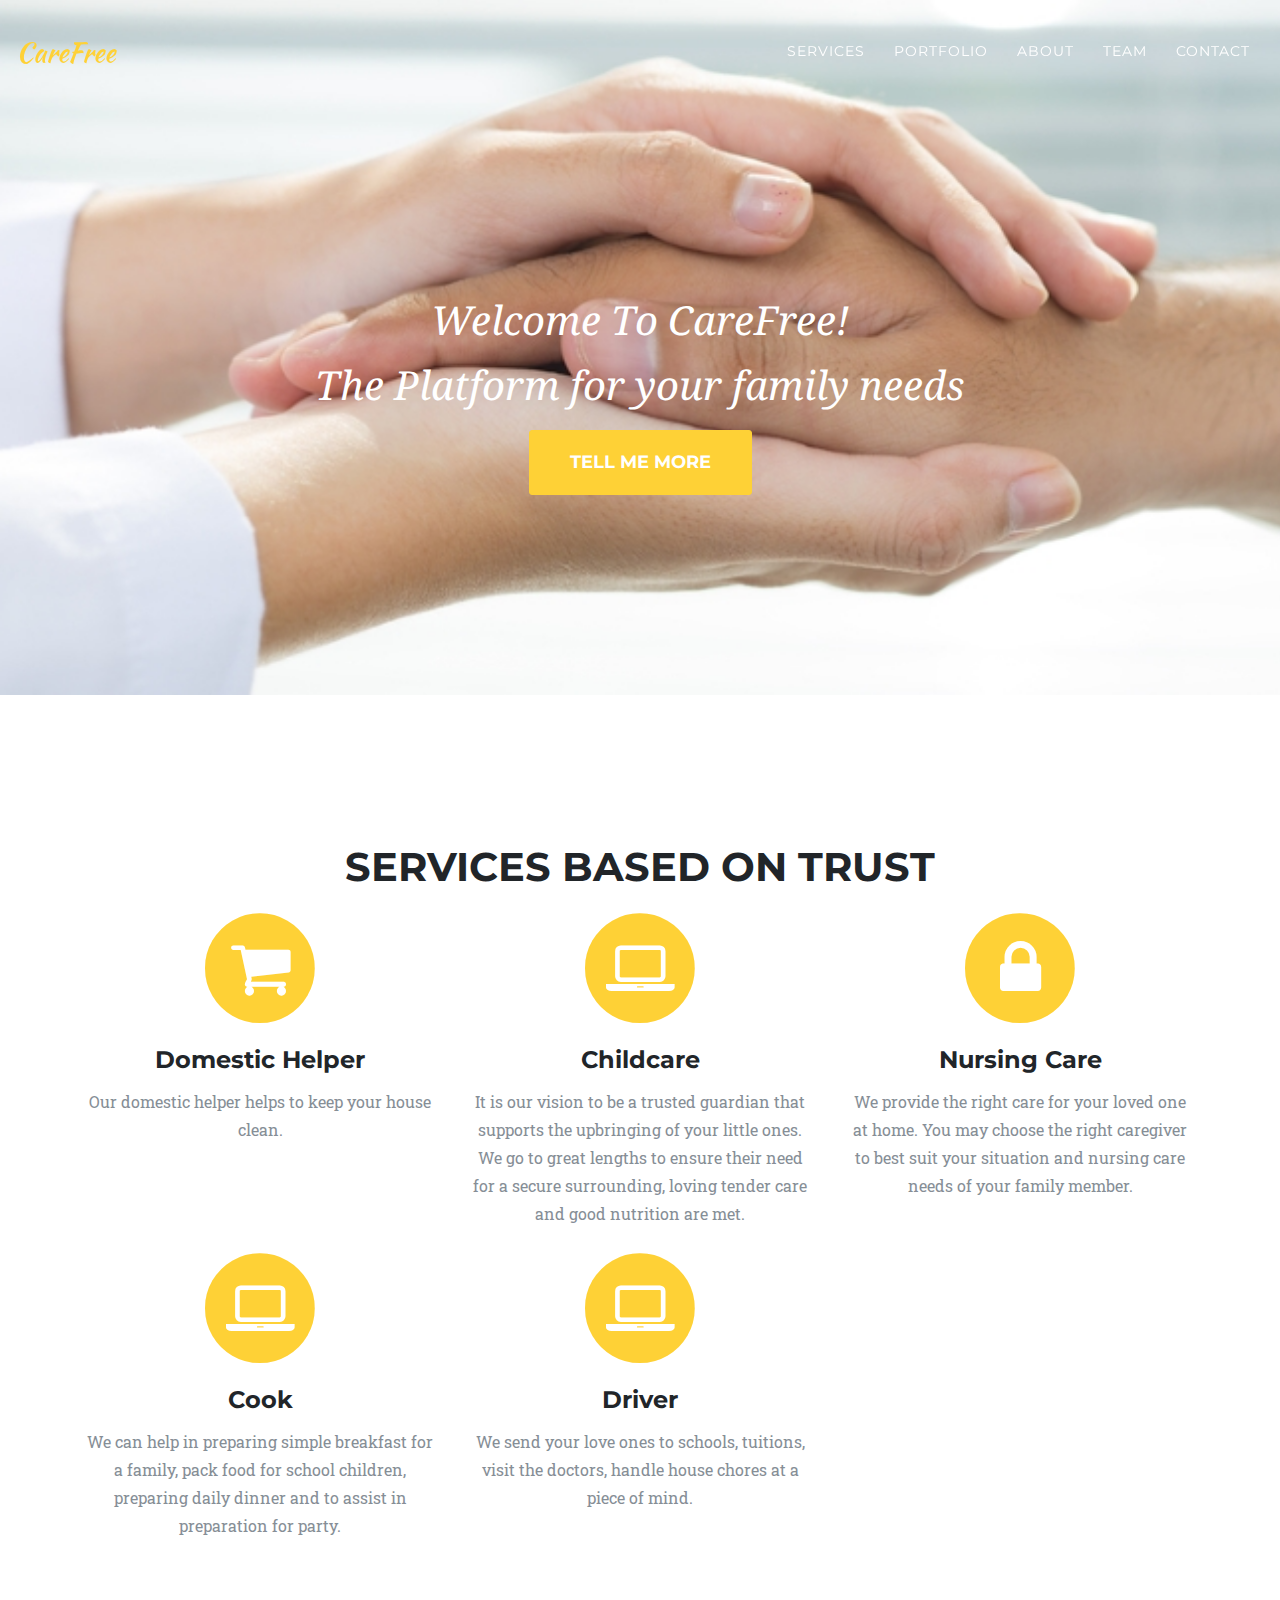
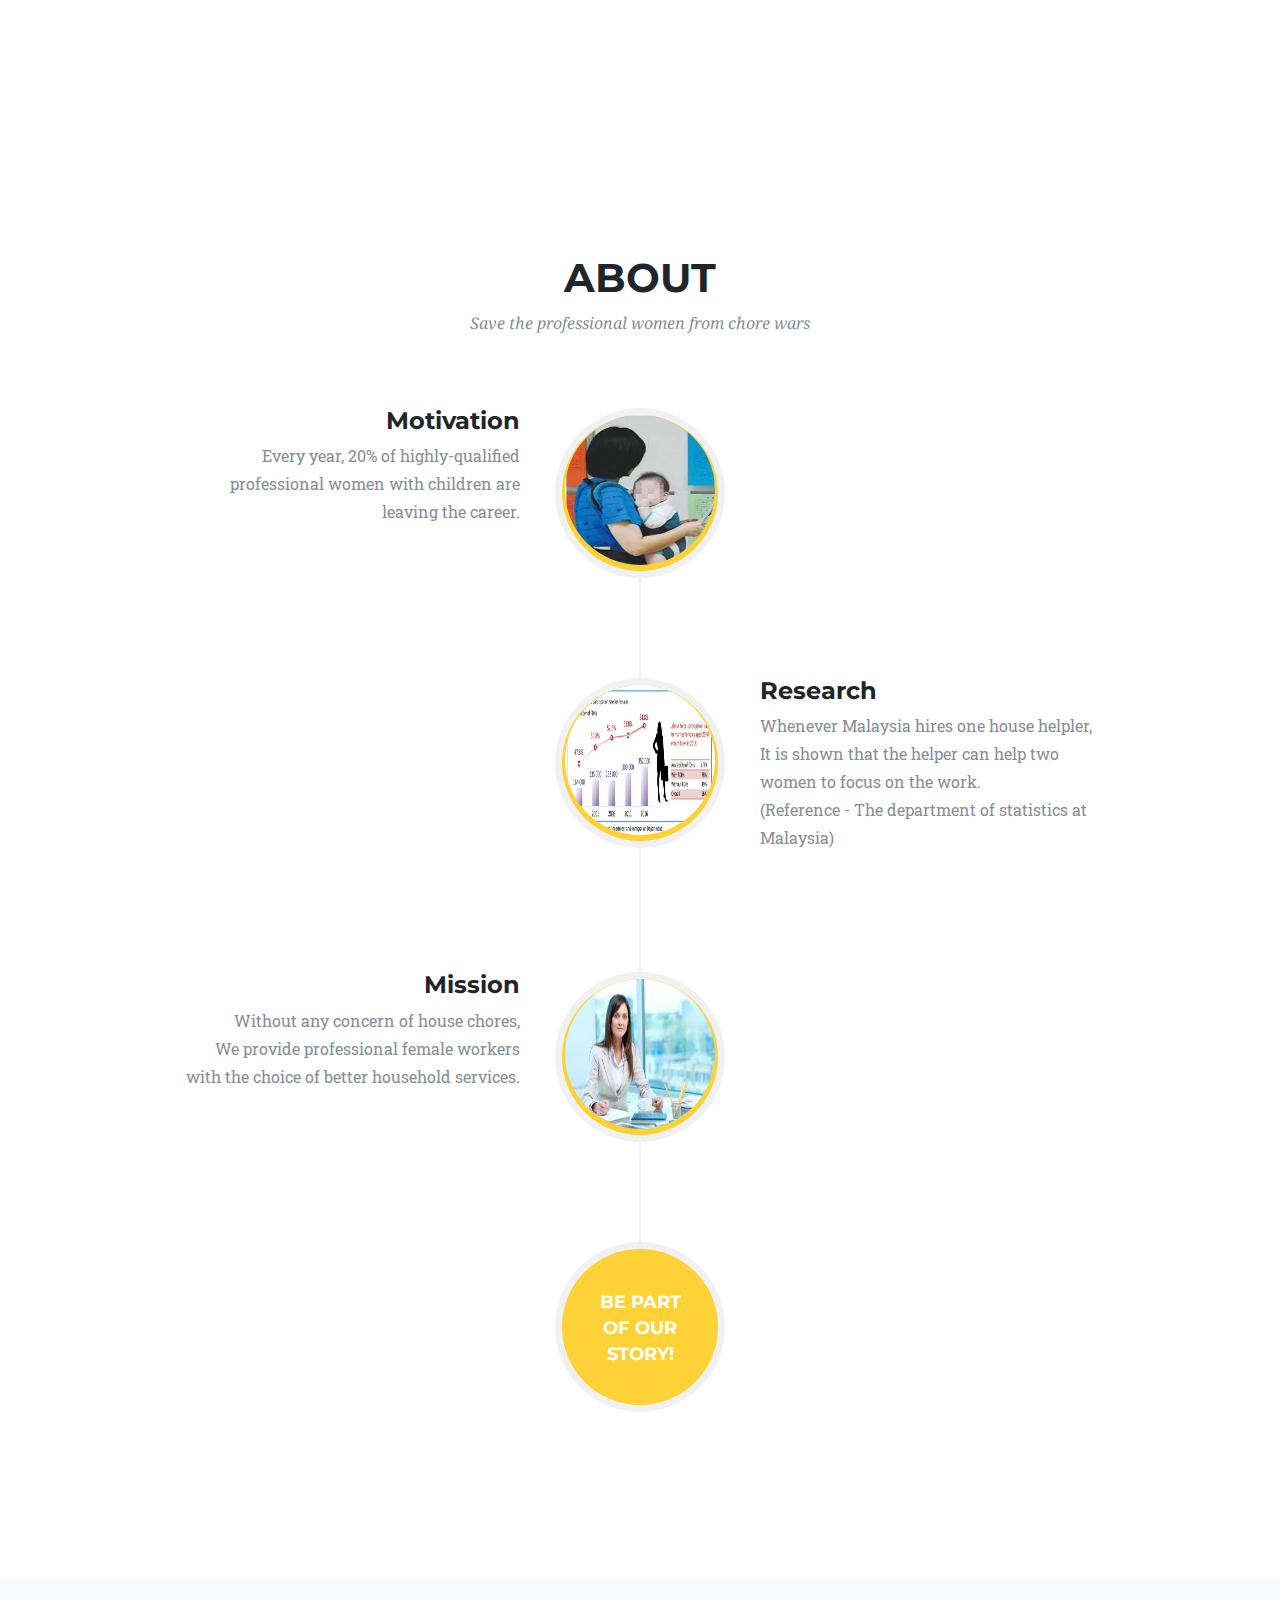
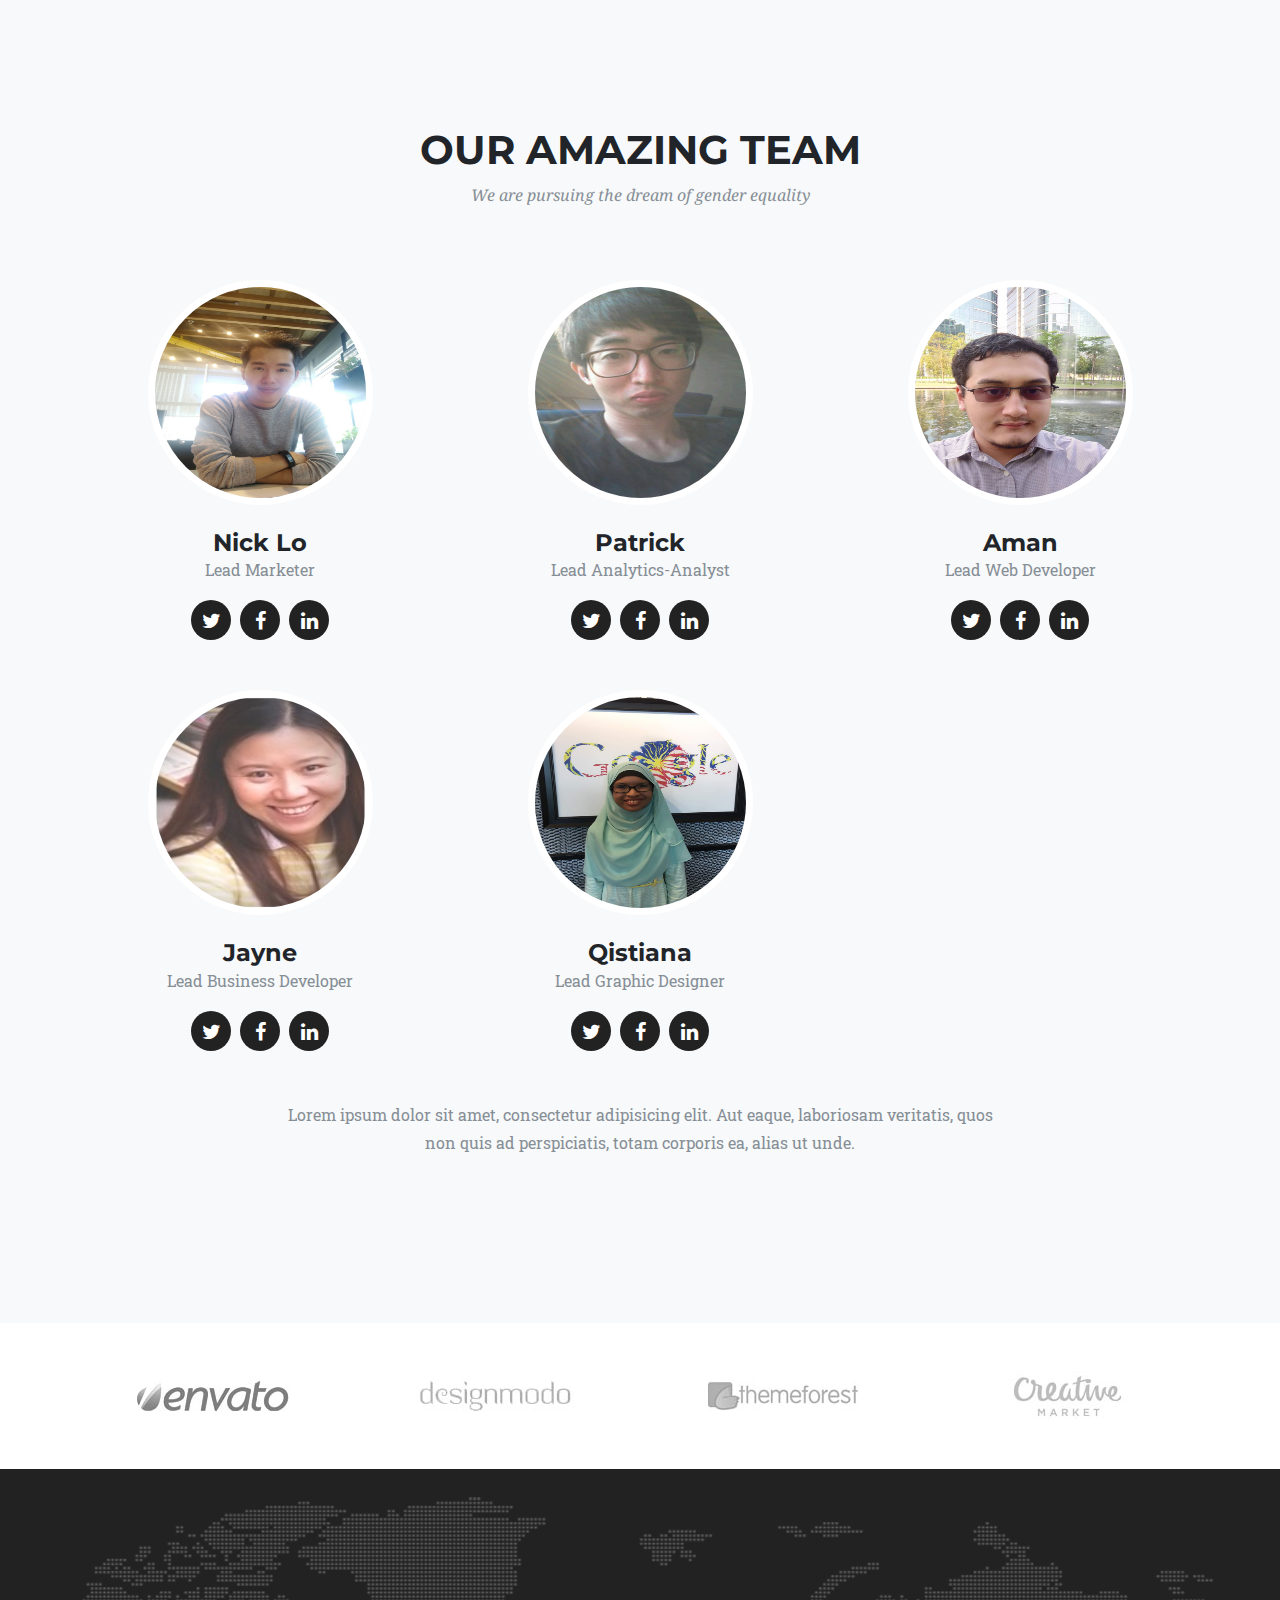
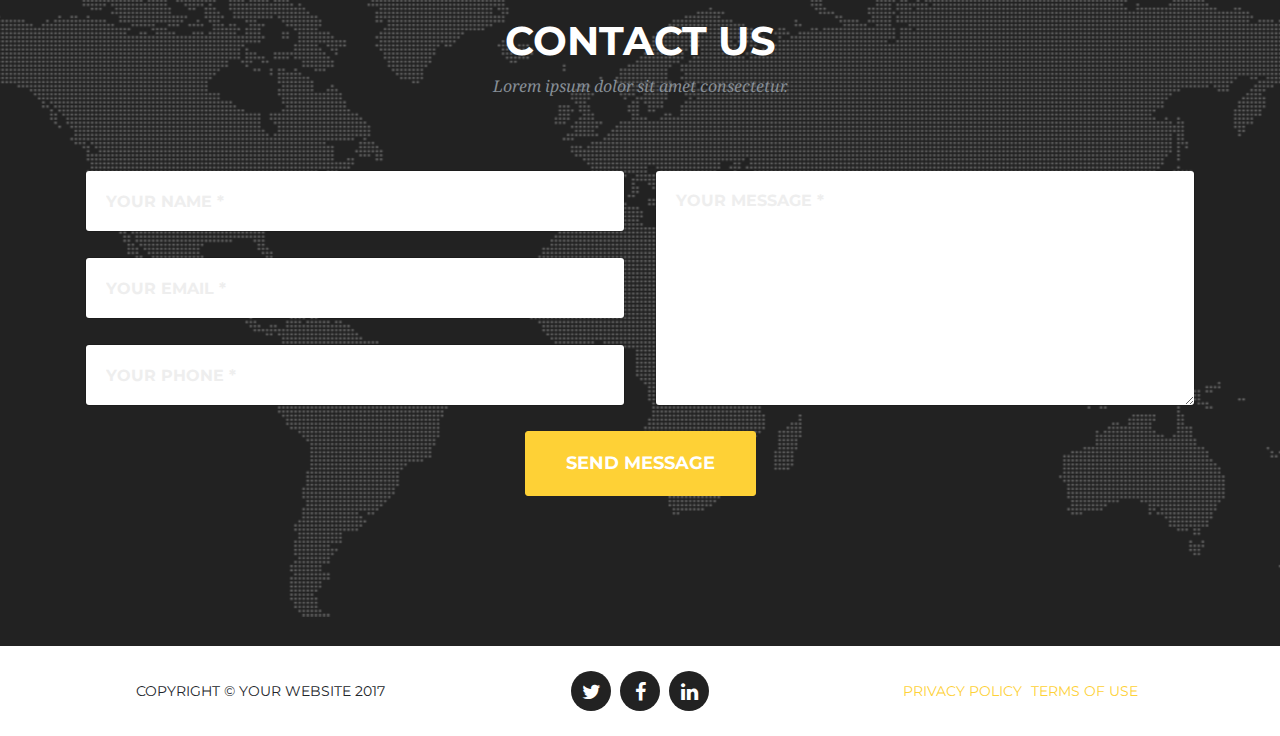
==== commit d3af5c87: "Merge branch 'master' of https://github.com/aimanidris/carefree" ====
--- a/index.html
+++ b/index.html
@@ -29,7 +29,7 @@
 
     <!-- Navigation -->
     <nav class="navbar navbar-expand-lg navbar-dark fixed-top" id="mainNav">
-      <a class="navbar-brand" href="#page-top">Start Bootstrap</a>
+      <a class="navbar-brand" href="#page-top">CareFree</a>
       <button class="navbar-toggler navbar-toggler-right" type="button" data-toggle="collapse" data-target="#navbarResponsive" aria-controls="navbarResponsive" aria-expanded="false" aria-label="Toggle navigation">
         Menu
         <i class="fa fa-bars"></i>
@@ -60,7 +60,8 @@
       <div class="container">
         <div class="intro-text">
           <div class="intro-lead-in">Welcome To CareFree!</div>
-          <div class="intro-heading">It's Nice To Meet You</div>
+          <div class="intro-lead-in">The Platform for your family needs
+</div>
           <a href="#services" class="btn btn-xl">Tell Me More</a>
         </div>
       </div>
@@ -71,20 +72,20 @@
       <div class="container">
         <div class="row">
           <div class="col-lg-12 text-center">
-            <h2 class="section-heading">Services</h2>
-            <h3 class="section-subheading text-muted">Lorem ipsum dolor sit amet consectetur.</h3>
+            <h2 class="section-heading">Services Based On Trust</h2>
+            <!-- <h3 class="section-subheading text-muted">Services based on trust</h3> -->
           </div>
         </div>
         <div class="row text-center">
           <div class="col-md-4">
-          <a href="page.html">
+          <a href="index2.html">
             <span class="fa-stack fa-4x">
               <i class="fa fa-circle fa-stack-2x text-primary"></i>
               <i class="fa fa-shopping-cart fa-stack-1x fa-inverse"></i>
             </span>
             </a>
             <h4 class="service-heading">Domestic Helper</h4>
-            <p class="text-muted">Lorem ipsum dolor sit amet, consectetur adipisicing elit. Minima maxime quam architecto quo inventore harum ex magni, dicta impedit.</p>
+            <p class="text-muted">Our domestic helper helps to keep your house clean.</p>
           </div>
           <div class="col-md-4">
             <span class="fa-stack fa-4x">
@@ -92,7 +93,7 @@
               <i class="fa fa-laptop fa-stack-1x fa-inverse"></i>
             </span>
             <h4 class="service-heading">Childcare</h4>
-            <p class="text-muted">Lorem ipsum dolor sit amet, consectetur adipisicing elit. Minima maxime quam architecto quo inventore harum ex magni, dicta impedit.</p>
+            <p class="text-muted">It is our vision to be a trusted guardian that supports  the upbringing of your  little ones. We go to great lengths to ensure their need for a secure surrounding, loving tender care and good nutrition are met.</p>
           </div>
           <div class="col-md-4">
             <span class="fa-stack fa-4x">
@@ -100,122 +101,30 @@
               <i class="fa fa-lock fa-stack-1x fa-inverse"></i>
             </span>
             <h4 class="service-heading">Nursing Care</h4>
-            <p class="text-muted">Lorem ipsum dolor sit amet, consectetur adipisicing elit. Minima maxime quam architecto quo inventore harum ex magni, dicta impedit.</p>
+            <p class="text-muted">We provide the right care for your loved one at home. You may choose the right caregiver to best suit your situation and nursing care needs of your family member.</p>
           </div>
           <div class="col-md-4">
             <span class="fa-stack fa-4x">
               <i class="fa fa-circle fa-stack-2x text-primary"></i>
               <i class="fa fa-laptop fa-stack-1x fa-inverse"></i>
             </span>
-            <h4 class="service-heading">Gardening</h4>
-            <p class="text-muted">Lorem ipsum dolor sit amet, consectetur adipisicing elit. Minima maxime quam architecto quo inventore harum ex magni, dicta impedit.</p>
+            <h4 class="service-heading">Cook</h4>
+            <p class="text-muted"> We can help in preparing simple breakfast for a family, pack food for school children, preparing daily dinner and to assist in preparation for party.
+</p>
           </div>
           <div class="col-md-4">
             <span class="fa-stack fa-4x">
               <i class="fa fa-circle fa-stack-2x text-primary"></i>
-              <i class="fa fa-lock fa-stack-1x fa-inverse"></i>
+              <i class="fa fa-laptop fa-stack-1x fa-inverse"></i>
             </span>
-        </div>
+            <h4 class="service-heading">Driver</h4>
+            <p class="text-muted"> We send your love ones to schools, tuitions, visit the doctors, handle house chores at a piece of mind.
+
+</p>
+          </div>
       </div>
     </section>
-
-    <!-- Portfolio Grid -->
-    <section class="bg-light" id="portfolio">
-      <div class="container">
-        <div class="row">
-          <div class="col-lg-12 text-center">
-            <h2 class="section-heading">Portfolio</h2>
-            <h3 class="section-subheading text-muted">Lorem ipsum dolor sit amet consectetur.</h3>
-          </div>
-        </div>
-        <div class="row">
-          <div class="col-md-4 col-sm-6 portfolio-item">
-            <div class="portfolio-link" data-toggle="modal" href="#portfolioModal1">
-              <div class="portfolio-hover">
-                <div class="portfolio-hover-content">
-                  <i class="fa fa-plus fa-3x"></i>
-                </div>
-              </div>
-              <img class="img-fluid" src="img/portfolio/01-thumbnail.jpg" alt="">
-            </div>
-            <div class="portfolio-caption">
-              <h4>Threads</h4>
-              <p class="text-muted">Illustration</p>
-            </div>
-          </div>
-          <div class="col-md-4 col-sm-6 portfolio-item">
-            <div class="portfolio-link" data-toggle="modal" href="#portfolioModal2">
-              <div class="portfolio-hover">
-                <div class="portfolio-hover-content">
-                  <i class="fa fa-plus fa-3x"></i>
-                </div>
-              </div>
-              <img class="img-fluid" src="img/portfolio/02-thumbnail.jpg" alt="">
-            </div>
-            <div class="portfolio-caption">
-              <h4>Explore</h4>
-              <p class="text-muted">Graphic Design</p>
-            </div>
-          </div>
-          <div class="col-md-4 col-sm-6 portfolio-item">
-            <div class="portfolio-link" data-toggle="modal" href="#portfolioModal3">
-              <div class="portfolio-hover">
-                <div class="portfolio-hover-content">
-                  <i class="fa fa-plus fa-3x"></i>
-                </div>
-              </div>
-              <img class="img-fluid" src="img/portfolio/03-thumbnail.jpg" alt="">
-            </div>
-            <div class="portfolio-caption">
-              <h4>Finish</h4>
-              <p class="text-muted">Identity</p>
-            </div>
-          </div>
-          <div class="col-md-4 col-sm-6 portfolio-item">
-            <div class="portfolio-link" data-toggle="modal" href="#portfolioModal4">
-              <div class="portfolio-hover">
-                <div class="portfolio-hover-content">
-                  <i class="fa fa-plus fa-3x"></i>
-                </div>
-              </div>
-              <img class="img-fluid" src="img/portfolio/04-thumbnail.jpg" alt="">
-            </div>
-            <div class="portfolio-caption">
-              <h4>Lines</h4>
-              <p class="text-muted">Branding</p>
-            </div>
-          </div>
-          <div class="col-md-4 col-sm-6 portfolio-item">
-            <div class="portfolio-link" data-toggle="modal" href="#portfolioModal5">
-              <div class="portfolio-hover">
-                <div class="portfolio-hover-content">
-                  <i class="fa fa-plus fa-3x"></i>
-                </div>
-              </div>
-              <img class="img-fluid" src="img/portfolio/05-thumbnail.jpg" alt="">
-            </div>
-            <div class="portfolio-caption">
-              <h4>Southwest</h4>
-              <p class="text-muted">Website Design</p>
-            </div>
-          </div>
-          <div class="col-md-4 col-sm-6 portfolio-item">
-            <div class="portfolio-link" data-toggle="modal" href="#portfolioModal6">
-              <div class="portfolio-hover">
-                <div class="portfolio-hover-content">
-                  <i class="fa fa-plus fa-3x"></i>
-                </div>
-              </div>
-              <img class="img-fluid" src="img/portfolio/06-thumbnail.jpg" alt="">
-            </div>
-            <div class="portfolio-caption">
-              <h4>Window</h4>
-              <p class="text-muted">Photography</p>
-            </div>
-          </div>
-        </div>
-      </div>
-    </section>
+ 
 
     <!-- About -->
     <section id="about">
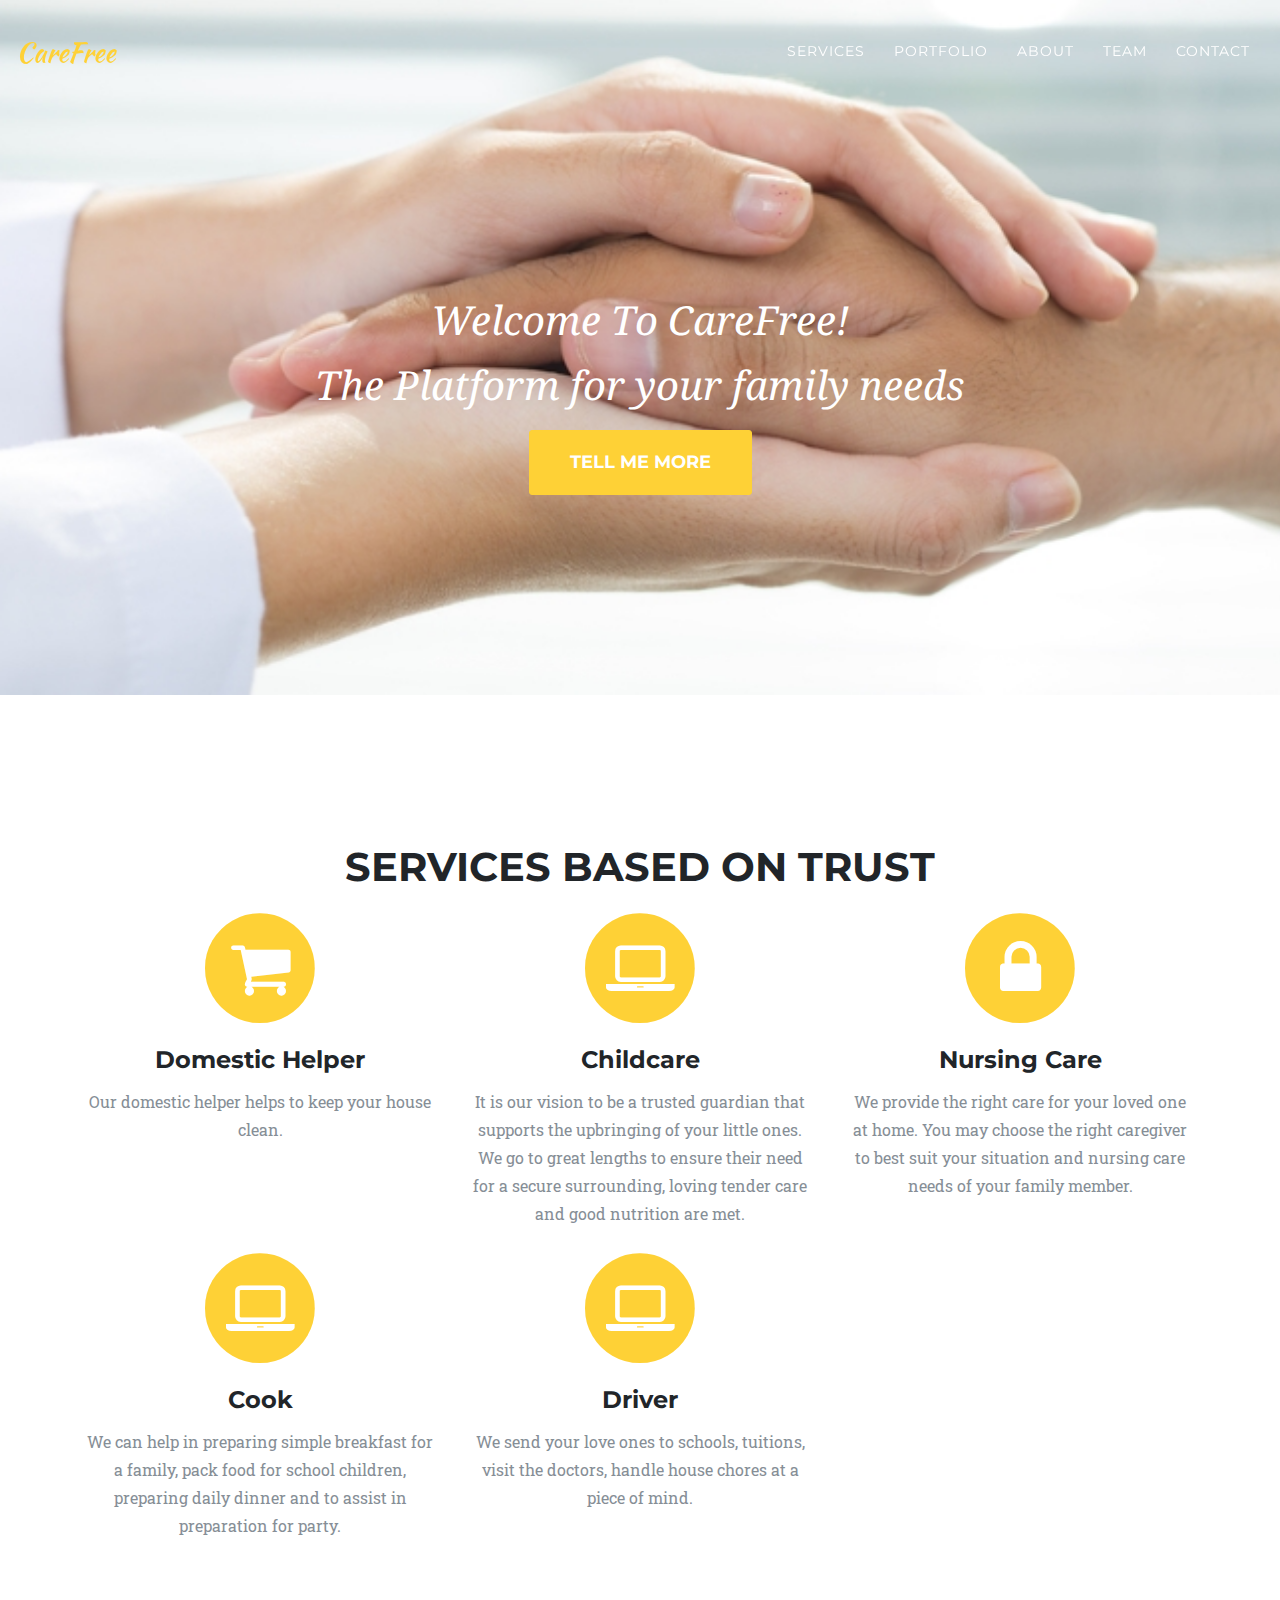
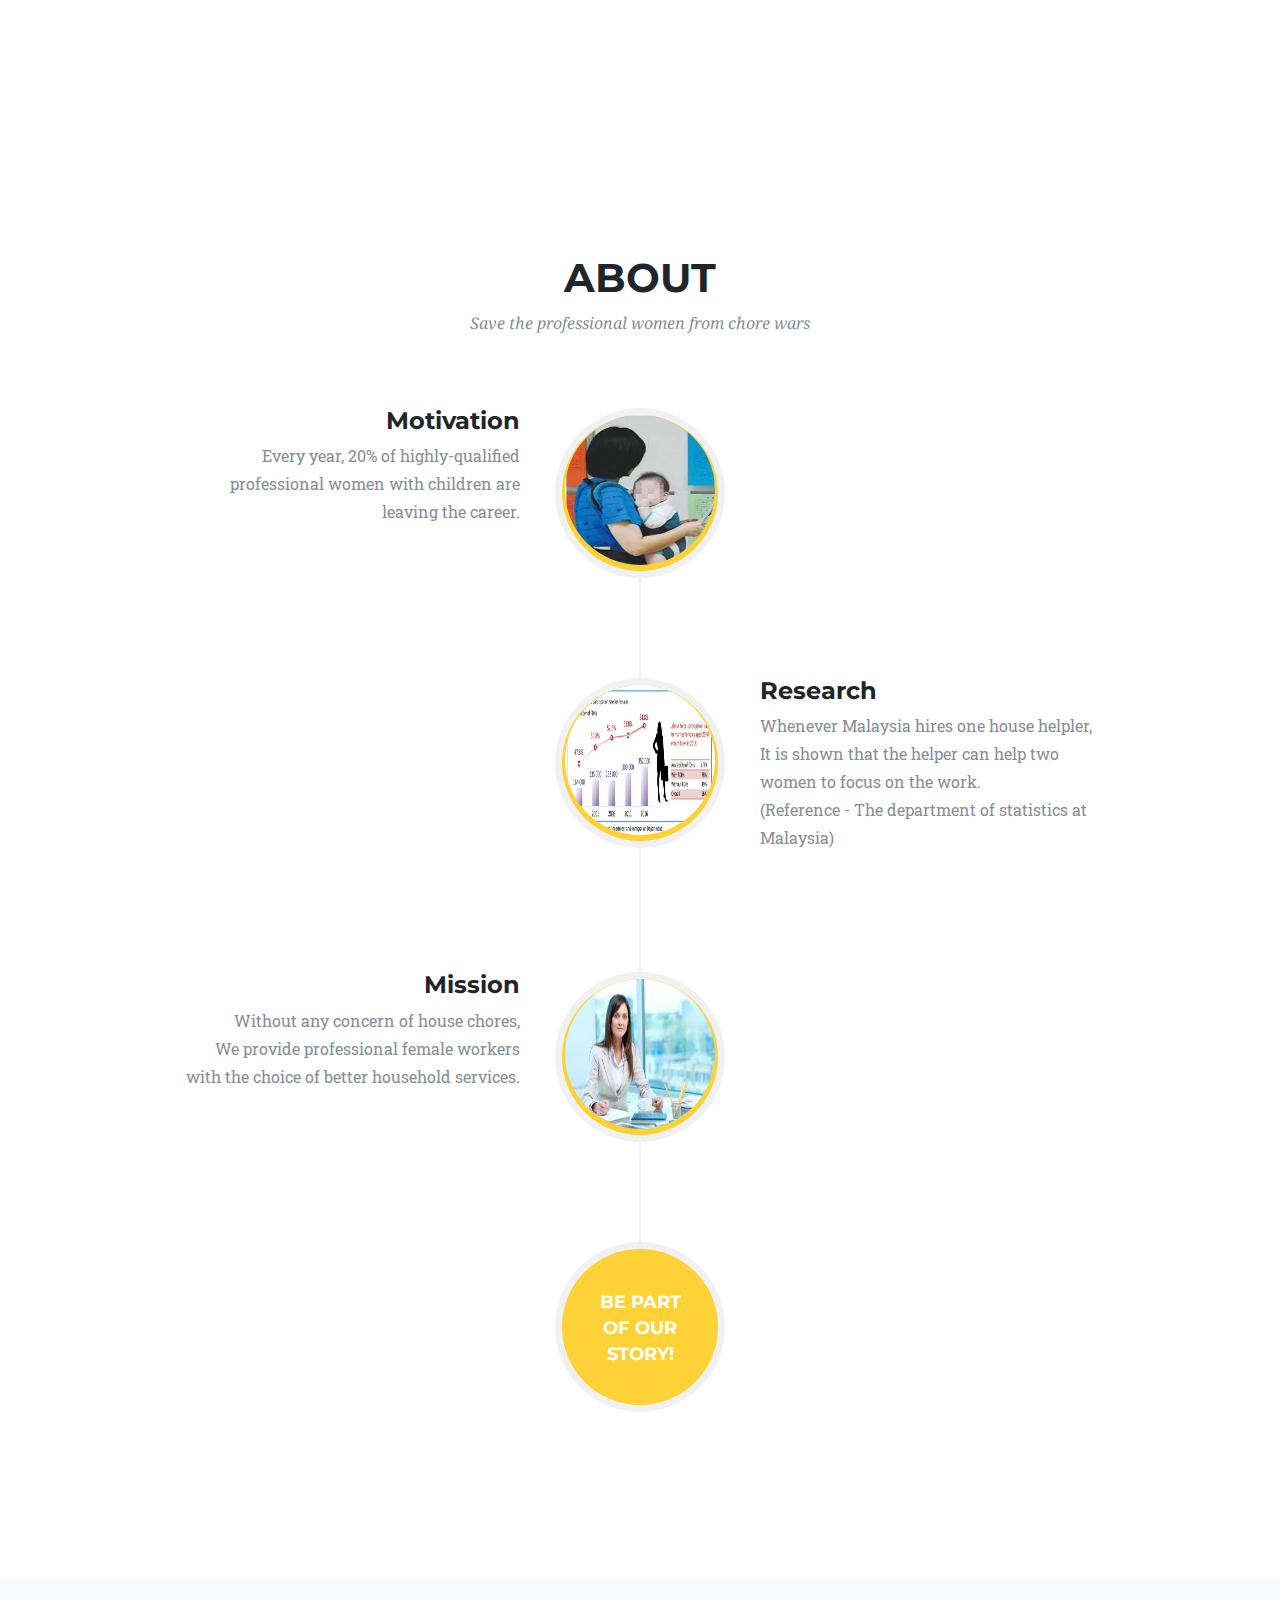
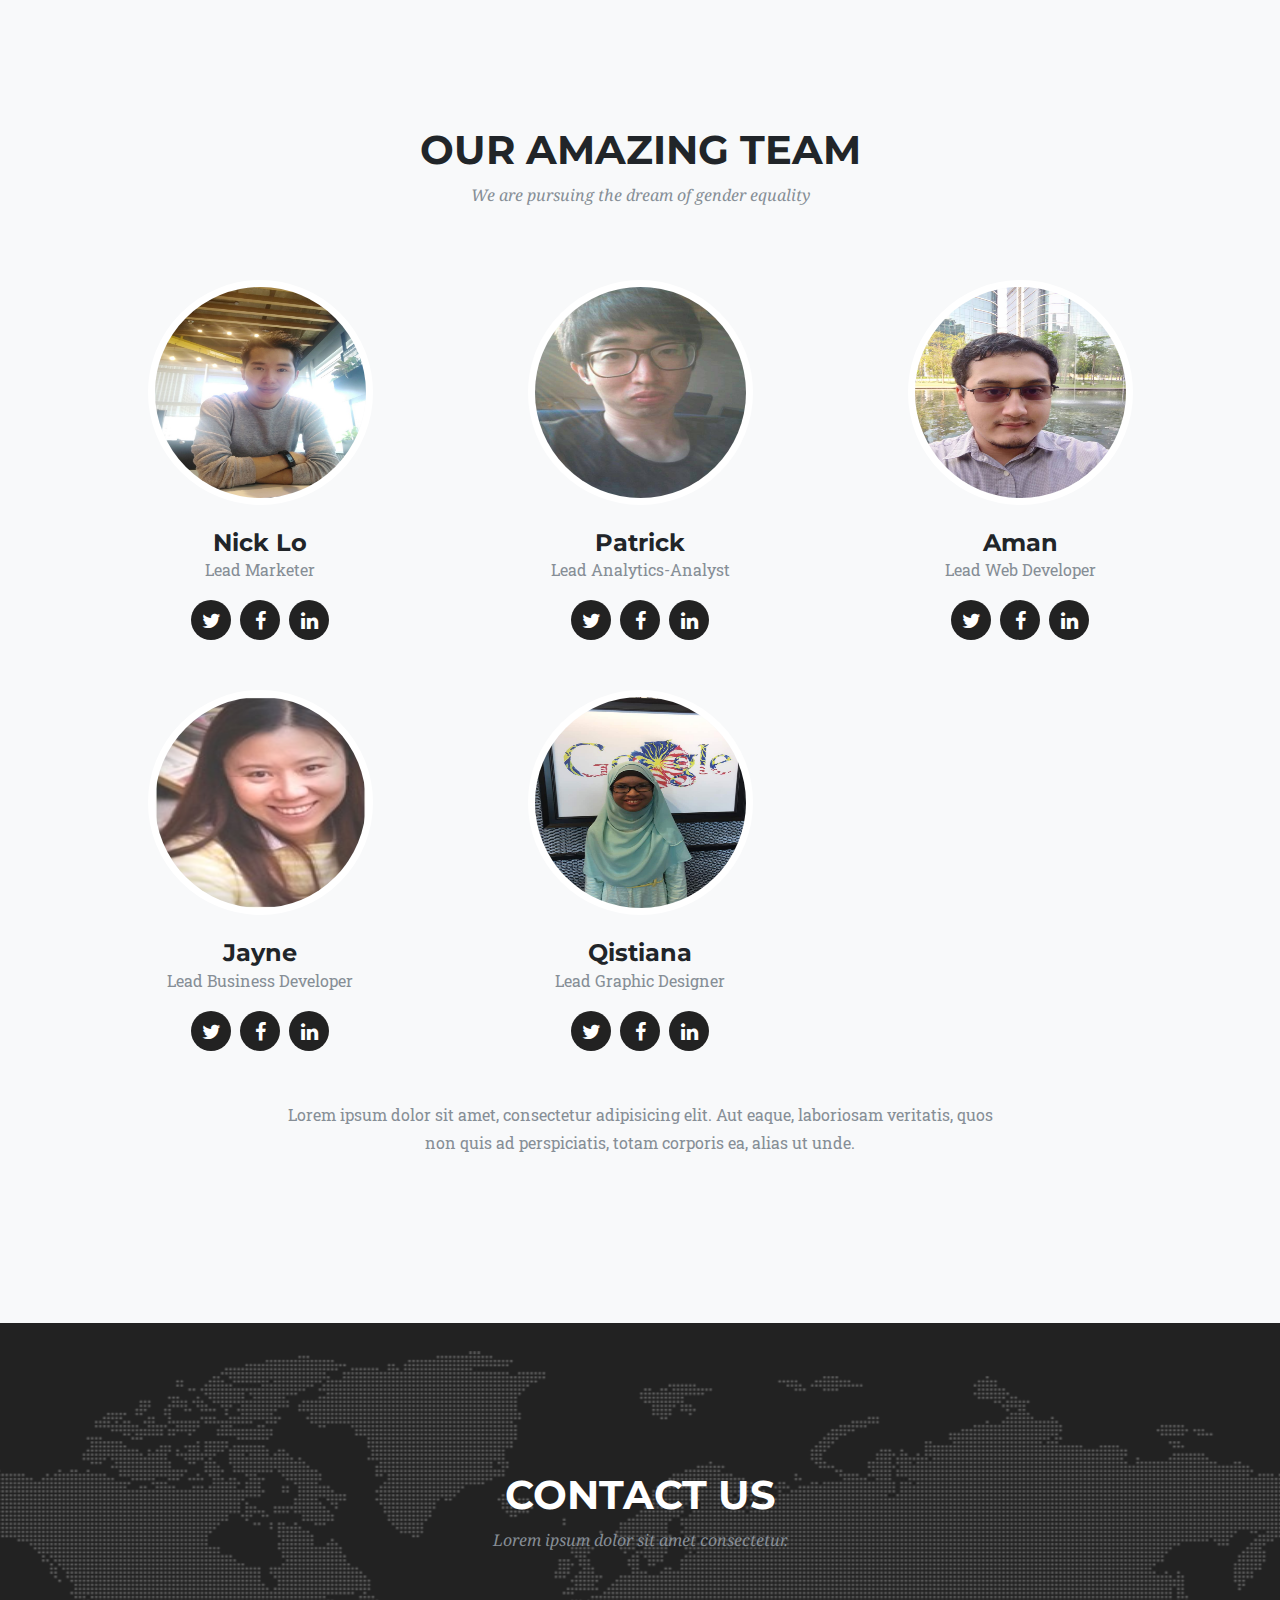
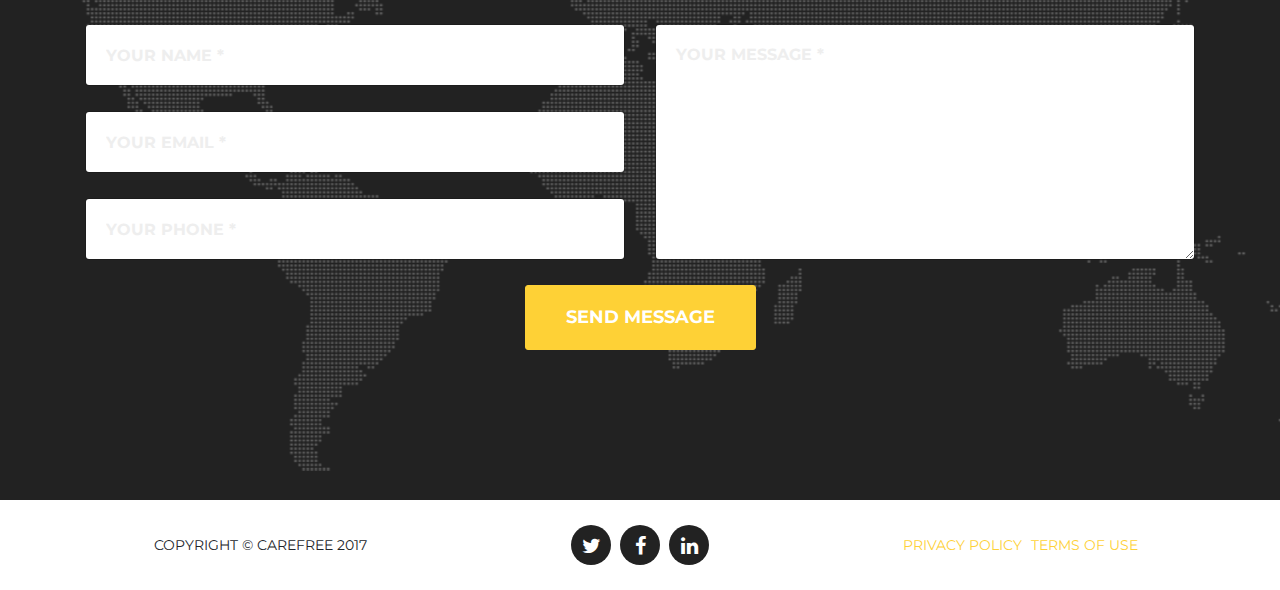
==== commit e624fa71: "d" ====
--- a/index.html
+++ b/index.html
@@ -337,7 +337,7 @@
     </section>
 
     <!-- Clients -->
-    <section class="py-5">
+    <!-- <section class="py-5">
       <div class="container">
         <div class="row">
           <div class="col-md-3 col-sm-6">
@@ -362,7 +362,7 @@
           </div>
         </div>
       </div>
-    </section>
+    </section> -->
 
     <!-- Contact -->
     <section id="contact">
@@ -414,7 +414,7 @@
       <div class="container">
         <div class="row">
           <div class="col-md-4">
-            <span class="copyright">Copyright &copy; Your Website 2017</span>
+            <span class="copyright">Copyright &copy; CareFree 2017</span>
           </div>
           <div class="col-md-4">
             <ul class="list-inline social-buttons">
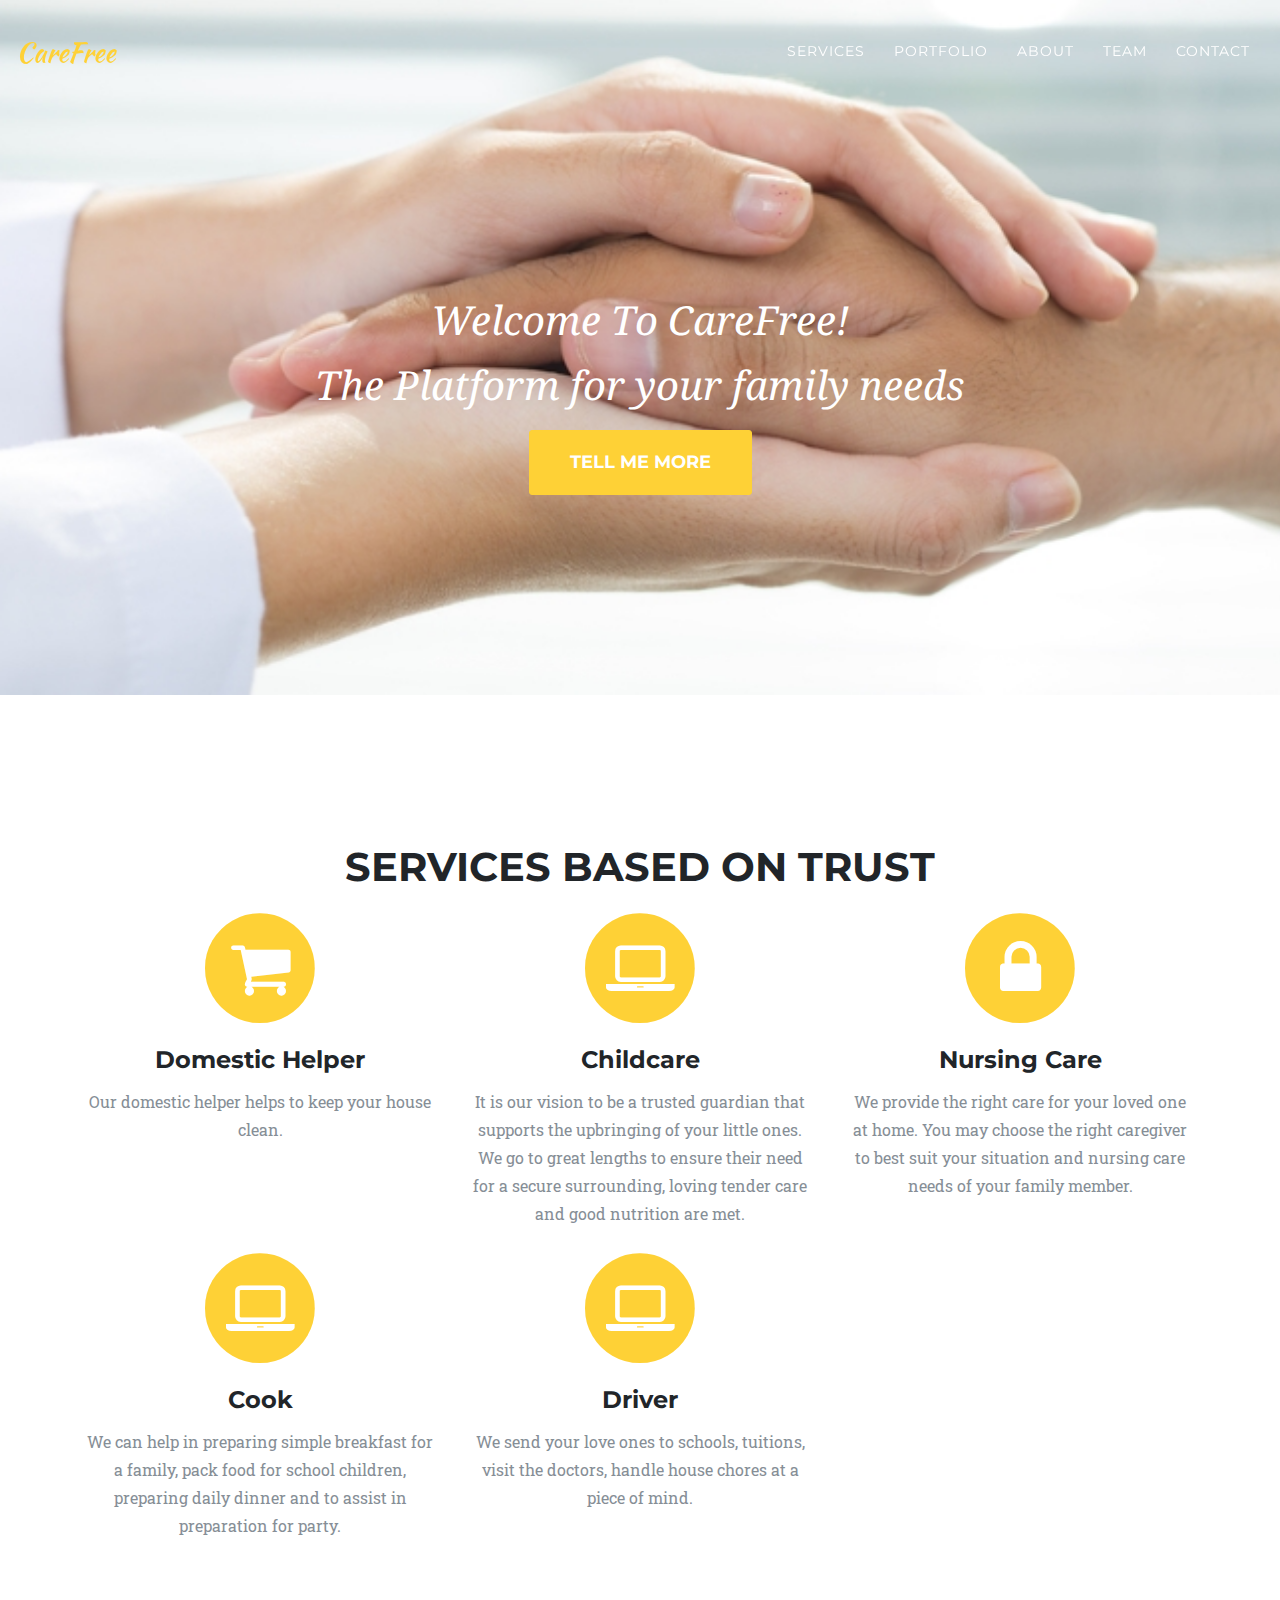
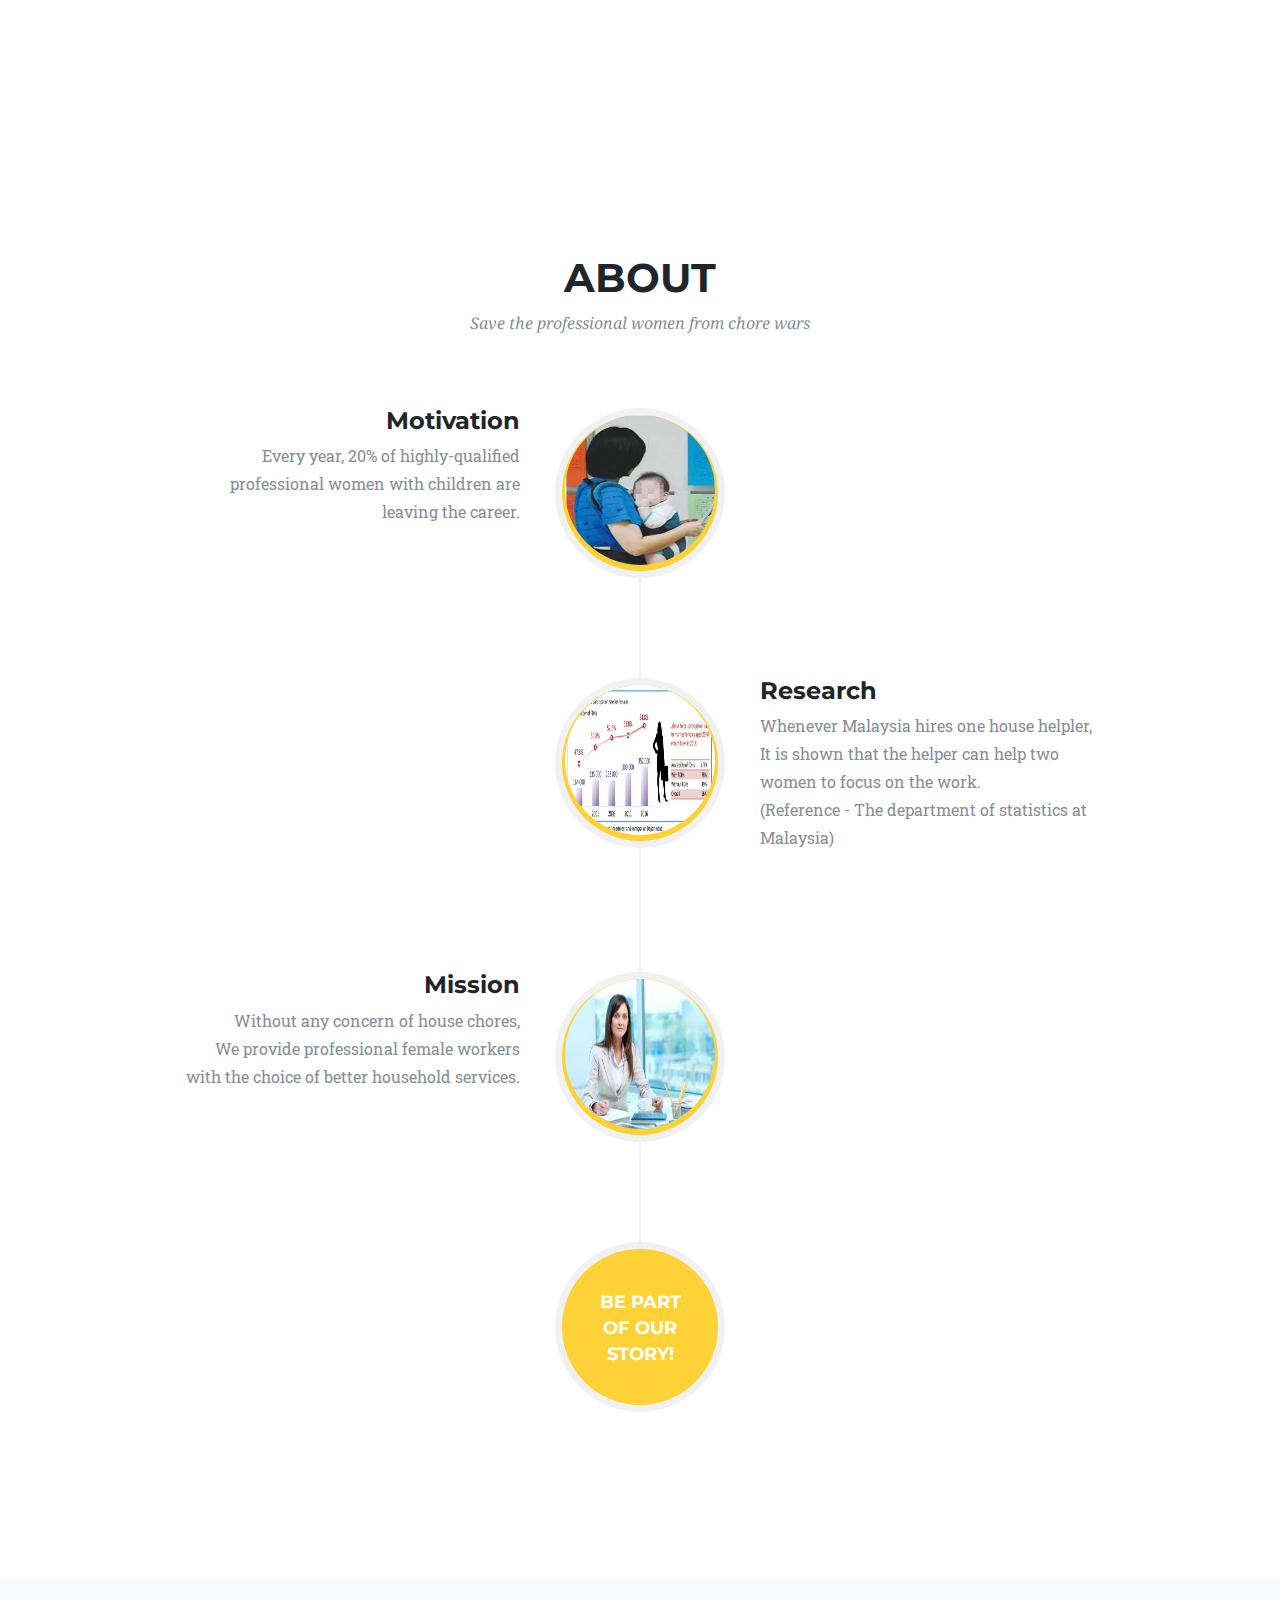
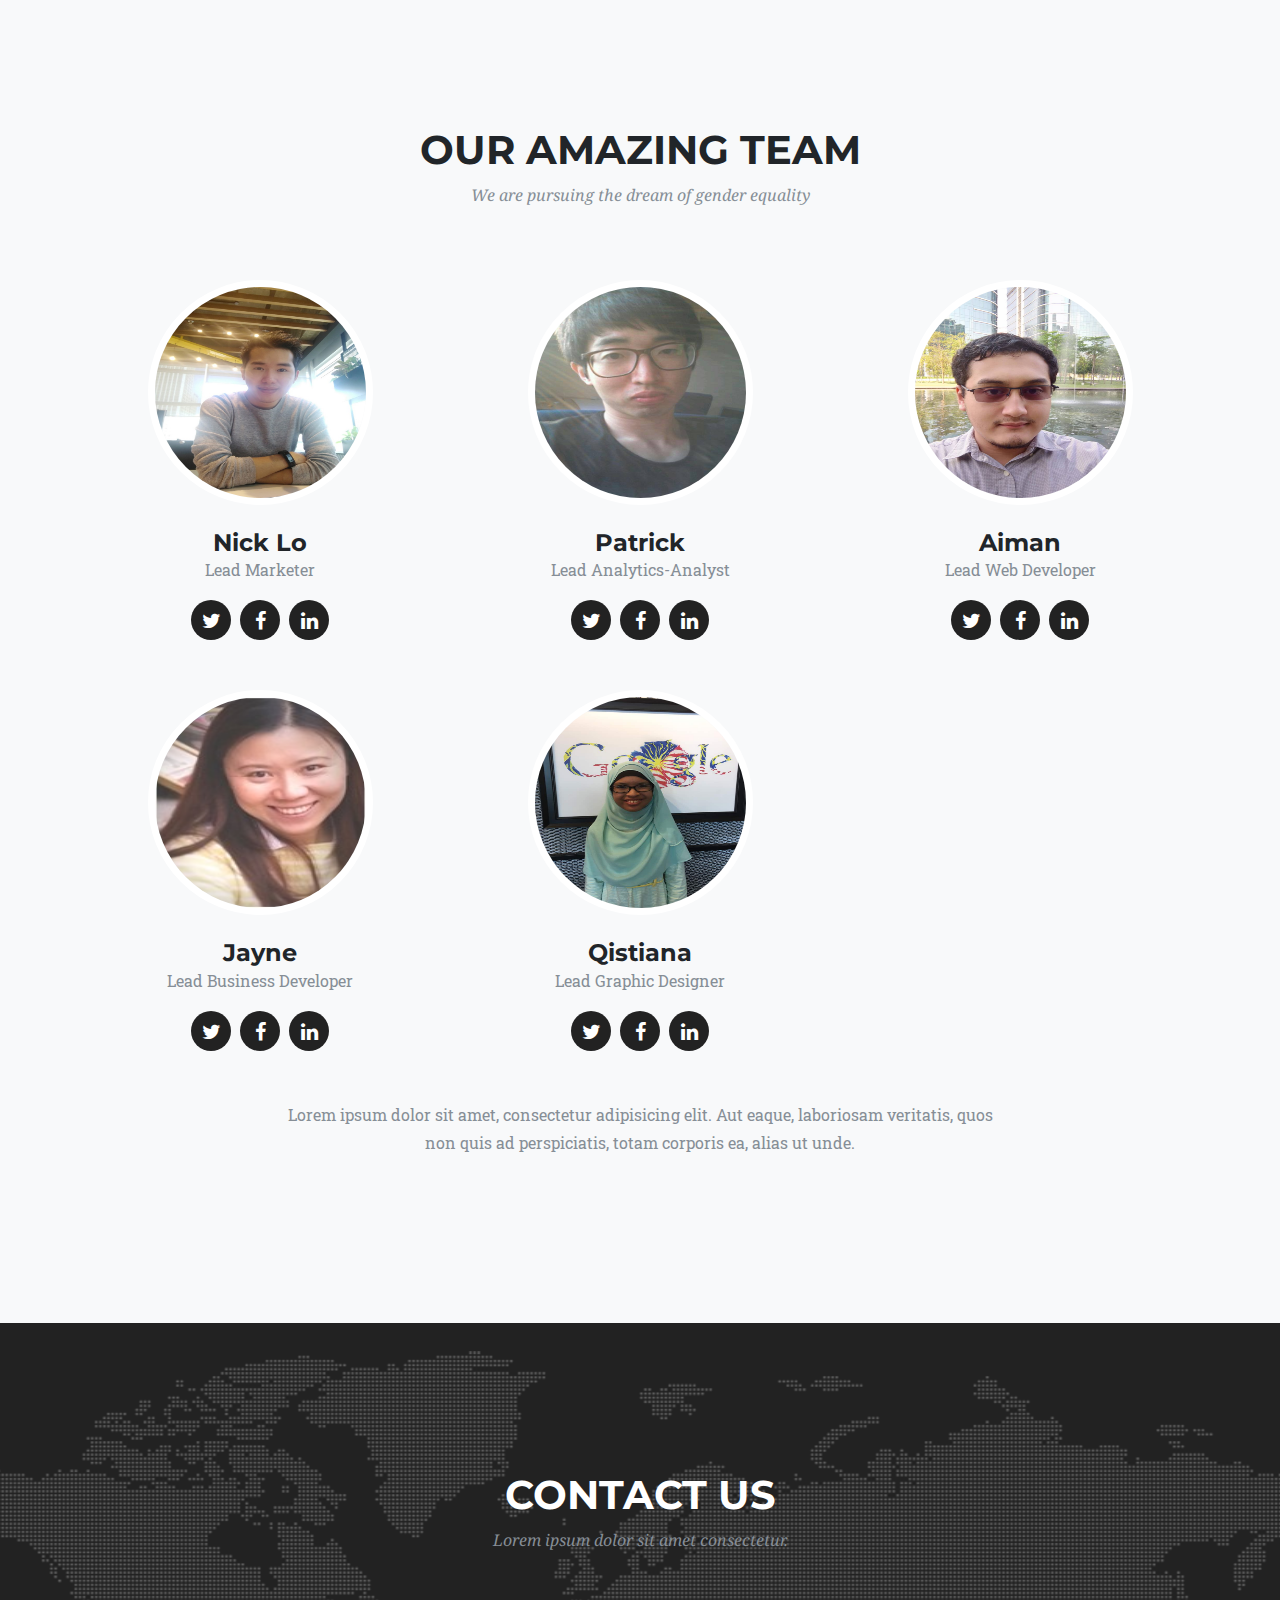
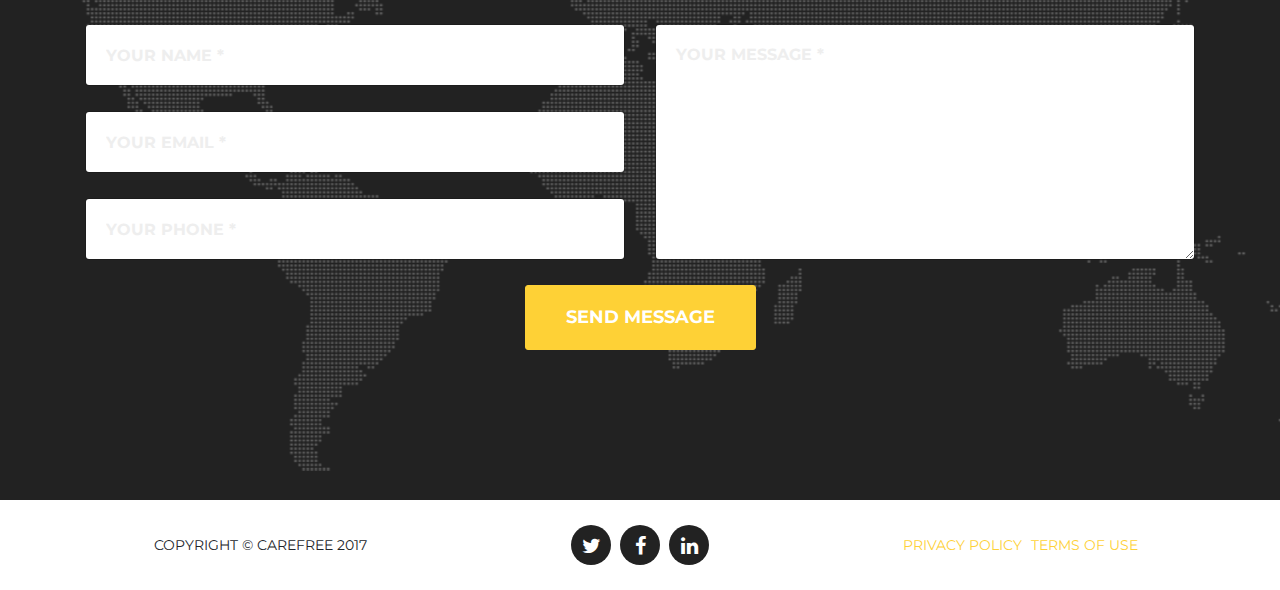
==== commit 664c4626: "about_update_13" ====
--- a/index.html
+++ b/index.html
@@ -258,7 +258,7 @@
           <div class="col-sm-4">
             <div class="team-member">
               <img class="mx-auto rounded-circle" src="img/team/aiman.jpg" alt="">
-              <h4>Aman</h4>
+              <h4>Aiman</h4>
               <p class="text-muted">Lead Web Developer</p>
               <ul class="list-inline social-buttons">
                 <li class="list-inline-item">
